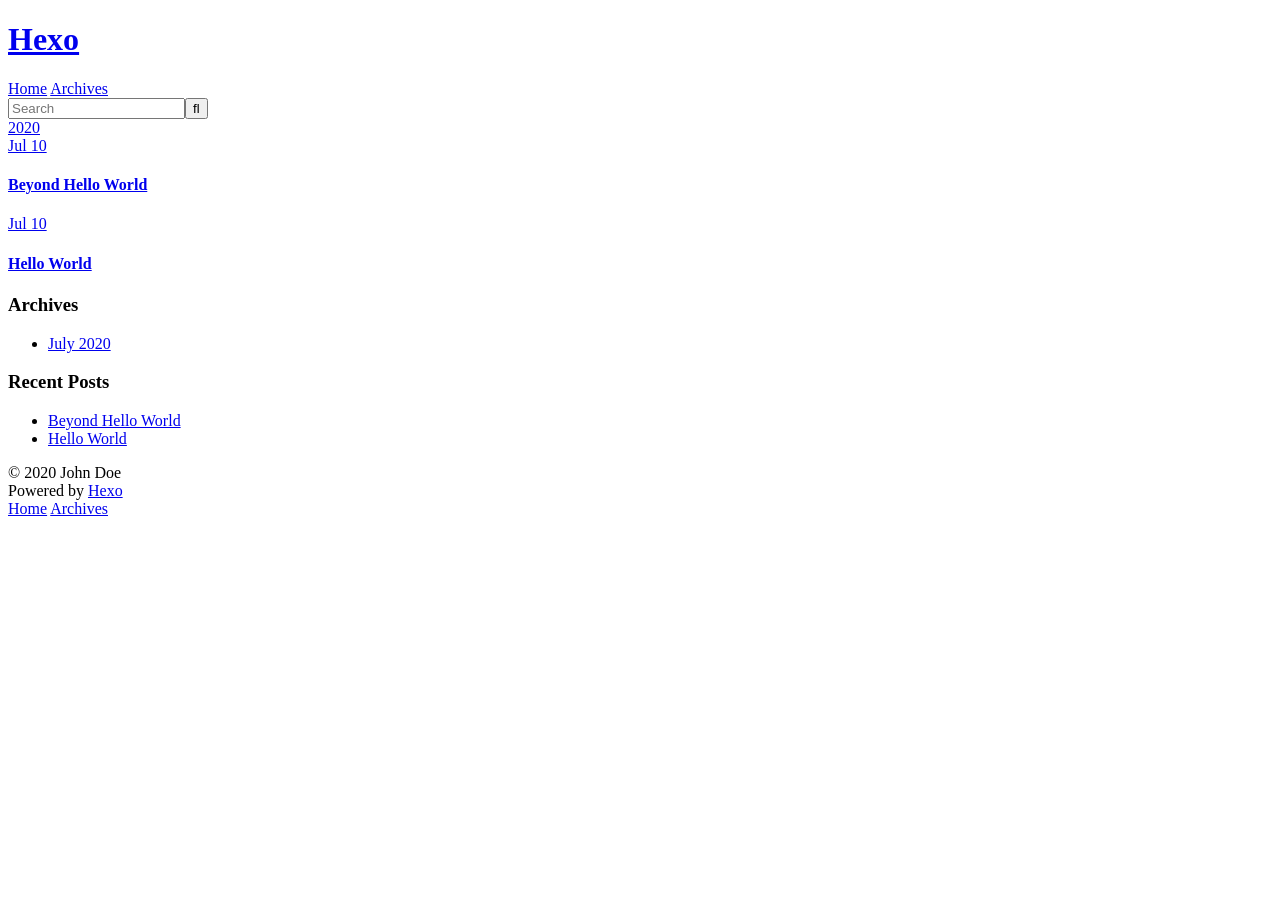
==== archives/index.html @ 9d99857c "Site updated: 2020-07-10 18:09:37" ====
<!DOCTYPE html>
<html>
<head>
  <meta charset="utf-8">
  

  
  <title>Archives | Hexo</title>
  <meta name="viewport" content="width=device-width, initial-scale=1, maximum-scale=1">
  <meta property="og:type" content="website">
<meta property="og:title" content="Hexo">
<meta property="og:url" content="http://yoursite.com/archives/index.html">
<meta property="og:site_name" content="Hexo">
<meta property="og:locale" content="en_US">
<meta property="article:author" content="John Doe">
<meta name="twitter:card" content="summary">
  
    <link rel="alternate" href="/atom.xml" title="Hexo" type="application/atom+xml">
  
  
    <link rel="icon" href="/favicon.png">
  
  
    <link href="//fonts.googleapis.com/css?family=Source+Code+Pro" rel="stylesheet" type="text/css">
  
  
<link rel="stylesheet" href="/css/style.css">

<meta name="generator" content="Hexo 4.2.1"></head>

<body>
  <div id="container">
    <div id="wrap">
      <header id="header">
  <div id="banner"></div>
  <div id="header-outer" class="outer">
    <div id="header-title" class="inner">
      <h1 id="logo-wrap">
        <a href="/" id="logo">Hexo</a>
      </h1>
      
    </div>
    <div id="header-inner" class="inner">
      <nav id="main-nav">
        <a id="main-nav-toggle" class="nav-icon"></a>
        
          <a class="main-nav-link" href="/">Home</a>
        
          <a class="main-nav-link" href="/archives">Archives</a>
        
      </nav>
      <nav id="sub-nav">
        
          <a id="nav-rss-link" class="nav-icon" href="/atom.xml" title="RSS Feed"></a>
        
        <a id="nav-search-btn" class="nav-icon" title="Search"></a>
      </nav>
      <div id="search-form-wrap">
        <form action="//google.com/search" method="get" accept-charset="UTF-8" class="search-form"><input type="search" name="q" class="search-form-input" placeholder="Search"><button type="submit" class="search-form-submit">&#xF002;</button><input type="hidden" name="sitesearch" value="http://yoursite.com"></form>
      </div>
    </div>
  </div>
</header>
      <div class="outer">
        <section id="main">
  
  
    
    
      
      
      <section class="archives-wrap">
        <div class="archive-year-wrap">
          <a href="/archives/2020" class="archive-year">2020</a>
        </div>
        <div class="archives">
    
    <article class="archive-article archive-type-post">
  <div class="archive-article-inner">
    <header class="archive-article-header">
      <a href="/2020/07/10/Beyond-Hello-World/" class="archive-article-date">
  <time datetime="2020-07-10T09:54:49.000Z" itemprop="datePublished">Jul 10</time>
</a>
      
  
    <h1 itemprop="name">
      <a class="archive-article-title" href="/2020/07/10/Beyond-Hello-World/">Beyond Hello World</a>
    </h1>
  

    </header>
  </div>
</article>
  
    
    
    <article class="archive-article archive-type-post">
  <div class="archive-article-inner">
    <header class="archive-article-header">
      <a href="/2020/07/10/hello-world/" class="archive-article-date">
  <time datetime="2020-07-10T09:48:24.168Z" itemprop="datePublished">Jul 10</time>
</a>
      
  
    <h1 itemprop="name">
      <a class="archive-article-title" href="/2020/07/10/hello-world/">Hello World</a>
    </h1>
  

    </header>
  </div>
</article>
  
  
    </div></section>
  


</section>
        
          <aside id="sidebar">
  
    

  
    

  
    
  
    
  <div class="widget-wrap">
    <h3 class="widget-title">Archives</h3>
    <div class="widget">
      <ul class="archive-list"><li class="archive-list-item"><a class="archive-list-link" href="/archives/2020/07/">July 2020</a></li></ul>
    </div>
  </div>


  
    
  <div class="widget-wrap">
    <h3 class="widget-title">Recent Posts</h3>
    <div class="widget">
      <ul>
        
          <li>
            <a href="/2020/07/10/Beyond-Hello-World/">Beyond Hello World</a>
          </li>
        
          <li>
            <a href="/2020/07/10/hello-world/">Hello World</a>
          </li>
        
      </ul>
    </div>
  </div>

  
</aside>
        
      </div>
      <footer id="footer">
  
  <div class="outer">
    <div id="footer-info" class="inner">
      &copy; 2020 John Doe<br>
      Powered by <a href="http://hexo.io/" target="_blank">Hexo</a>
    </div>
  </div>
</footer>
    </div>
    <nav id="mobile-nav">
  
    <a href="/" class="mobile-nav-link">Home</a>
  
    <a href="/archives" class="mobile-nav-link">Archives</a>
  
</nav>
    

<script src="//ajax.googleapis.com/ajax/libs/jquery/2.0.3/jquery.min.js"></script>


  
<link rel="stylesheet" href="/fancybox/jquery.fancybox.css">

  
<script src="/fancybox/jquery.fancybox.pack.js"></script>




<script src="/js/script.js"></script>




  </div>
</body>
</html>
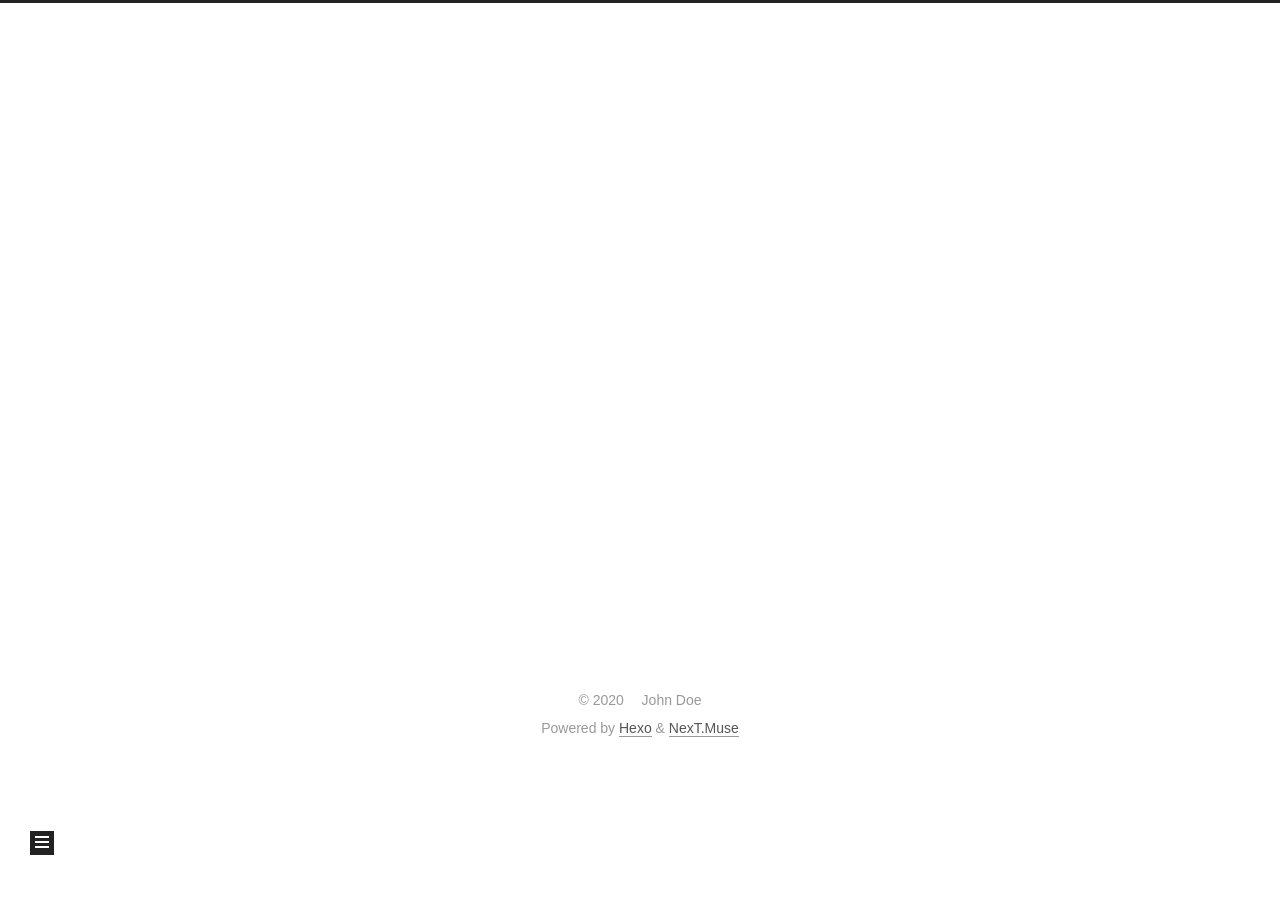
==== commit 96d94237: "Site updated: 2020-07-10 18:27:49" ====
--- a/archives/index.html
+++ b/archives/index.html
@@ -1,12 +1,25 @@
 <!DOCTYPE html>
-<html>
+<html lang="en">
 <head>
-  <meta charset="utf-8">
-  
-
-  
-  <title>Archives | Hexo</title>
-  <meta name="viewport" content="width=device-width, initial-scale=1, maximum-scale=1">
+  <meta charset="UTF-8">
+<meta name="viewport" content="width=device-width, initial-scale=1, maximum-scale=2">
+<meta name="theme-color" content="#222">
+<meta name="generator" content="Hexo 4.2.1">
+  <link rel="apple-touch-icon" sizes="180x180" href="/images/apple-touch-icon-next.png">
+  <link rel="icon" type="image/png" sizes="32x32" href="/images/favicon-32x32-next.png">
+  <link rel="icon" type="image/png" sizes="16x16" href="/images/favicon-16x16-next.png">
+  <link rel="mask-icon" href="/images/logo.svg" color="#222">
+
+<link rel="stylesheet" href="/css/main.css">
+
+
+<link rel="stylesheet" href="/lib/font-awesome/css/all.min.css">
+
+<script id="hexo-configurations">
+    var NexT = window.NexT || {};
+    var CONFIG = {"hostname":"yoursite.com","root":"/","scheme":"Muse","version":"7.8.0","exturl":false,"sidebar":{"position":"left","display":"post","padding":18,"offset":12,"onmobile":false},"copycode":{"enable":false,"show_result":false,"style":null},"back2top":{"enable":true,"sidebar":false,"scrollpercent":false},"bookmark":{"enable":false,"color":"#222","save":"auto"},"fancybox":false,"mediumzoom":false,"lazyload":false,"pangu":false,"comments":{"style":"tabs","active":null,"storage":true,"lazyload":false,"nav":null},"algolia":{"hits":{"per_page":10},"labels":{"input_placeholder":"Search for Posts","hits_empty":"We didn't find any results for the search: ${query}","hits_stats":"${hits} results found in ${time} ms"}},"localsearch":{"enable":false,"trigger":"auto","top_n_per_article":1,"unescape":false,"preload":false},"motion":{"enable":true,"async":false,"transition":{"post_block":"fadeIn","post_header":"slideDownIn","post_body":"slideDownIn","coll_header":"slideLeftIn","sidebar":"slideUpIn"}}};
+  </script>
+
   <meta property="og:type" content="website">
 <meta property="og:title" content="Hexo">
 <meta property="og:url" content="http://yoursite.com/archives/index.html">
@@ -14,188 +27,334 @@
 <meta property="og:locale" content="en_US">
 <meta property="article:author" content="John Doe">
 <meta name="twitter:card" content="summary">
-  
-    <link rel="alternate" href="/atom.xml" title="Hexo" type="application/atom+xml">
-  
-  
-    <link rel="icon" href="/favicon.png">
-  
-  
-    <link href="//fonts.googleapis.com/css?family=Source+Code+Pro" rel="stylesheet" type="text/css">
-  
-  
-<link rel="stylesheet" href="/css/style.css">
-
-<meta name="generator" content="Hexo 4.2.1"></head>
-
-<body>
-  <div id="container">
-    <div id="wrap">
-      <header id="header">
-  <div id="banner"></div>
-  <div id="header-outer" class="outer">
-    <div id="header-title" class="inner">
-      <h1 id="logo-wrap">
-        <a href="/" id="logo">Hexo</a>
-      </h1>
+
+<link rel="canonical" href="http://yoursite.com/archives/">
+
+
+<script id="page-configurations">
+  // https://hexo.io/docs/variables.html
+  CONFIG.page = {
+    sidebar: "",
+    isHome : false,
+    isPost : false,
+    lang   : 'en'
+  };
+</script>
+
+  <title>Archive | Hexo</title>
+  
+
+
+
+
+
+
+  <noscript>
+  <style>
+  .use-motion .brand,
+  .use-motion .menu-item,
+  .sidebar-inner,
+  .use-motion .post-block,
+  .use-motion .pagination,
+  .use-motion .comments,
+  .use-motion .post-header,
+  .use-motion .post-body,
+  .use-motion .collection-header { opacity: initial; }
+
+  .use-motion .site-title,
+  .use-motion .site-subtitle {
+    opacity: initial;
+    top: initial;
+  }
+
+  .use-motion .logo-line-before i { left: initial; }
+  .use-motion .logo-line-after i { right: initial; }
+  </style>
+</noscript>
+
+</head>
+
+<body itemscope itemtype="http://schema.org/WebPage">
+  <div class="container use-motion">
+    <div class="headband"></div>
+
+    <header class="header" itemscope itemtype="http://schema.org/WPHeader">
+      <div class="header-inner"><div class="site-brand-container">
+  <div class="site-nav-toggle">
+    <div class="toggle" aria-label="Toggle navigation bar">
+      <span class="toggle-line toggle-line-first"></span>
+      <span class="toggle-line toggle-line-middle"></span>
+      <span class="toggle-line toggle-line-last"></span>
+    </div>
+  </div>
+
+  <div class="site-meta">
+
+    <a href="/" class="brand" rel="start">
+      <span class="logo-line-before"><i></i></span>
+      <h1 class="site-title">Hexo</h1>
+      <span class="logo-line-after"><i></i></span>
+    </a>
+  </div>
+
+  <div class="site-nav-right">
+    <div class="toggle popup-trigger">
+    </div>
+  </div>
+</div>
+
+
+
+
+<nav class="site-nav">
+  <ul id="menu" class="main-menu menu">
+        <li class="menu-item menu-item-home">
+
+    <a href="/" rel="section"><i class="fa fa-home fa-fw"></i>Home</a>
+
+  </li>
+        <li class="menu-item menu-item-archives">
+
+    <a href="/archives/" rel="section"><i class="fa fa-archive fa-fw"></i>Archives</a>
+
+  </li>
+  </ul>
+</nav>
+
+
+
+
+</div>
+    </header>
+
+    
+  <div class="back-to-top">
+    <i class="fa fa-arrow-up"></i>
+    <span>0%</span>
+  </div>
+
+
+    <main class="main">
+      <div class="main-inner">
+        <div class="content-wrap">
+          
+
+          <div class="content archive">
+            
+
+  
+  
+  
+  <div class="post-block">
+    <div class="posts-collapse">
+      <div class="collection-title">
+        <span class="collection-header">Um..! 2 posts in total. Keep on posting.</span>
+      </div>
+
       
-    </div>
-    <div id="header-inner" class="inner">
-      <nav id="main-nav">
-        <a id="main-nav-toggle" class="nav-icon"></a>
+    <div class="collection-year">
+      <span class="collection-header">2020</span>
+    </div>
+
+  <article itemscope itemtype="http://schema.org/Article">
+    <header class="post-header">
+
+      <div class="post-meta">
+        <time itemprop="dateCreated"
+              datetime="2020-07-10T17:54:49+08:00"
+              content="2020-07-10">
+          07-10
+        </time>
+      </div>
+
+      <div class="post-title">
+          <a class="post-title-link" href="/2020/07/10/Beyond-Hello-World/" itemprop="url">
+            <span itemprop="name">Beyond Hello World</span>
+          </a>
+      </div>
+
+    </header>
+  </article>
+
+  <article itemscope itemtype="http://schema.org/Article">
+    <header class="post-header">
+
+      <div class="post-meta">
+        <time itemprop="dateCreated"
+              datetime="2020-07-10T17:48:24+08:00"
+              content="2020-07-10">
+          07-10
+        </time>
+      </div>
+
+      <div class="post-title">
+          <a class="post-title-link" href="/2020/07/10/hello-world/" itemprop="url">
+            <span itemprop="name">Hello World</span>
+          </a>
+      </div>
+
+    </header>
+  </article>
+
+
+    </div>
+  </div>
+  
+  
+  
+
+  
+
+
+
+          </div>
+          
+
+<script>
+  window.addEventListener('tabs:register', () => {
+    let { activeClass } = CONFIG.comments;
+    if (CONFIG.comments.storage) {
+      activeClass = localStorage.getItem('comments_active') || activeClass;
+    }
+    if (activeClass) {
+      let activeTab = document.querySelector(`a[href="#comment-${activeClass}"]`);
+      if (activeTab) {
+        activeTab.click();
+      }
+    }
+  });
+  if (CONFIG.comments.storage) {
+    window.addEventListener('tabs:click', event => {
+      if (!event.target.matches('.tabs-comment .tab-content .tab-pane')) return;
+      let commentClass = event.target.classList[1];
+      localStorage.setItem('comments_active', commentClass);
+    });
+  }
+</script>
+
+        </div>
+          
+  
+  <div class="toggle sidebar-toggle">
+    <span class="toggle-line toggle-line-first"></span>
+    <span class="toggle-line toggle-line-middle"></span>
+    <span class="toggle-line toggle-line-last"></span>
+  </div>
+
+  <aside class="sidebar">
+    <div class="sidebar-inner">
+
+      <ul class="sidebar-nav motion-element">
+        <li class="sidebar-nav-toc">
+          Table of Contents
+        </li>
+        <li class="sidebar-nav-overview">
+          Overview
+        </li>
+      </ul>
+
+      <!--noindex-->
+      <div class="post-toc-wrap sidebar-panel">
+      </div>
+      <!--/noindex-->
+
+      <div class="site-overview-wrap sidebar-panel">
+        <div class="site-author motion-element" itemprop="author" itemscope itemtype="http://schema.org/Person">
+  <p class="site-author-name" itemprop="name">John Doe</p>
+  <div class="site-description" itemprop="description"></div>
+</div>
+<div class="site-state-wrap motion-element">
+  <nav class="site-state">
+      <div class="site-state-item site-state-posts">
+          <a href="/archives/">
         
-          <a class="main-nav-link" href="/">Home</a>
+          <span class="site-state-item-count">2</span>
+          <span class="site-state-item-name">posts</span>
+        </a>
+      </div>
+  </nav>
+</div>
+
+
+
+      </div>
+
+    </div>
+  </aside>
+  <div id="sidebar-dimmer"></div>
+
+
+      </div>
+    </main>
+
+    <footer class="footer">
+      <div class="footer-inner">
         
-          <a class="main-nav-link" href="/archives">Archives</a>
+
         
-      </nav>
-      <nav id="sub-nav">
+
+<div class="copyright">
+  
+  &copy; 
+  <span itemprop="copyrightYear">2020</span>
+  <span class="with-love">
+    <i class="fa fa-heart"></i>
+  </span>
+  <span class="author" itemprop="copyrightHolder">John Doe</span>
+</div>
+  <div class="powered-by">Powered by <a href="https://hexo.io/" class="theme-link" rel="noopener" target="_blank">Hexo</a> & <a href="https://muse.theme-next.org/" class="theme-link" rel="noopener" target="_blank">NexT.Muse</a>
+  </div>
+
         
-          <a id="nav-rss-link" class="nav-icon" href="/atom.xml" title="RSS Feed"></a>
-        
-        <a id="nav-search-btn" class="nav-icon" title="Search"></a>
-      </nav>
-      <div id="search-form-wrap">
-        <form action="//google.com/search" method="get" accept-charset="UTF-8" class="search-form"><input type="search" name="q" class="search-form-input" placeholder="Search"><button type="submit" class="search-form-submit">&#xF002;</button><input type="hidden" name="sitesearch" value="http://yoursite.com"></form>
-      </div>
-    </div>
-  </div>
-</header>
-      <div class="outer">
-        <section id="main">
-  
-  
-    
-    
-      
-      
-      <section class="archives-wrap">
-        <div class="archive-year-wrap">
-          <a href="/archives/2020" class="archive-year">2020</a>
-        </div>
-        <div class="archives">
-    
-    <article class="archive-article archive-type-post">
-  <div class="archive-article-inner">
-    <header class="archive-article-header">
-      <a href="/2020/07/10/Beyond-Hello-World/" class="archive-article-date">
-  <time datetime="2020-07-10T09:54:49.000Z" itemprop="datePublished">Jul 10</time>
-</a>
-      
-  
-    <h1 itemprop="name">
-      <a class="archive-article-title" href="/2020/07/10/Beyond-Hello-World/">Beyond Hello World</a>
-    </h1>
-  
-
-    </header>
-  </div>
-</article>
-  
-    
-    
-    <article class="archive-article archive-type-post">
-  <div class="archive-article-inner">
-    <header class="archive-article-header">
-      <a href="/2020/07/10/hello-world/" class="archive-article-date">
-  <time datetime="2020-07-10T09:48:24.168Z" itemprop="datePublished">Jul 10</time>
-</a>
-      
-  
-    <h1 itemprop="name">
-      <a class="archive-article-title" href="/2020/07/10/hello-world/">Hello World</a>
-    </h1>
-  
-
-    </header>
-  </div>
-</article>
-  
-  
-    </div></section>
-  
-
-
-</section>
-        
-          <aside id="sidebar">
-  
-    
-
-  
-    
-
-  
-    
-  
-    
-  <div class="widget-wrap">
-    <h3 class="widget-title">Archives</h3>
-    <div class="widget">
-      <ul class="archive-list"><li class="archive-list-item"><a class="archive-list-link" href="/archives/2020/07/">July 2020</a></li></ul>
-    </div>
-  </div>
-
-
-  
-    
-  <div class="widget-wrap">
-    <h3 class="widget-title">Recent Posts</h3>
-    <div class="widget">
-      <ul>
-        
-          <li>
-            <a href="/2020/07/10/Beyond-Hello-World/">Beyond Hello World</a>
-          </li>
-        
-          <li>
-            <a href="/2020/07/10/hello-world/">Hello World</a>
-          </li>
-        
-      </ul>
-    </div>
-  </div>
-
-  
-</aside>
-        
-      </div>
-      <footer id="footer">
-  
-  <div class="outer">
-    <div id="footer-info" class="inner">
-      &copy; 2020 John Doe<br>
-      Powered by <a href="http://hexo.io/" target="_blank">Hexo</a>
-    </div>
-  </div>
-</footer>
-    </div>
-    <nav id="mobile-nav">
-  
-    <a href="/" class="mobile-nav-link">Home</a>
-  
-    <a href="/archives" class="mobile-nav-link">Archives</a>
-  
-</nav>
-    
-
-<script src="//ajax.googleapis.com/ajax/libs/jquery/2.0.3/jquery.min.js"></script>
-
-
-  
-<link rel="stylesheet" href="/fancybox/jquery.fancybox.css">
-
-  
-<script src="/fancybox/jquery.fancybox.pack.js"></script>
-
-
-
-
-<script src="/js/script.js"></script>
-
-
-
-
-  </div>
+
+
+
+
+
+
+
+
+      </div>
+    </footer>
+  </div>
+
+  
+  <script src="/lib/anime.min.js"></script>
+  <script src="/lib/velocity/velocity.min.js"></script>
+  <script src="/lib/velocity/velocity.ui.min.js"></script>
+
+<script src="/js/utils.js"></script>
+
+<script src="/js/motion.js"></script>
+
+
+<script src="/js/schemes/muse.js"></script>
+
+
+<script src="/js/next-boot.js"></script>
+
+
+
+
+  
+
+
+
+
+
+
+
+
+
+
+
+
+
+
+
+  
+
+  
+
 </body>
-</html>+</html>
--- a/css/main.css
+++ b/css/main.css
@@ -0,0 +1,2291 @@
+:root {
+  --body-bg-color: #fff;
+  --content-bg-color: #fff;
+  --card-bg-color: #f5f5f5;
+  --text-color: #555;
+  --blockquote-color: #666;
+  --link-color: #555;
+  --link-hover-color: #222;
+  --brand-color: #fff;
+  --brand-hover-color: #fff;
+  --table-row-odd-bg-color: #f9f9f9;
+  --table-row-hover-bg-color: #f5f5f5;
+  --menu-item-bg-color: #f5f5f5;
+  --btn-default-bg: #222;
+  --btn-default-color: #fff;
+  --btn-default-border-color: #222;
+  --btn-default-hover-bg: #fff;
+  --btn-default-hover-color: #222;
+  --btn-default-hover-border-color: #222;
+}
+html {
+  line-height: 1.15; /* 1 */
+  -webkit-text-size-adjust: 100%; /* 2 */
+}
+body {
+  margin: 0;
+}
+main {
+  display: block;
+}
+h1 {
+  font-size: 2em;
+  margin: 0.67em 0;
+}
+hr {
+  box-sizing: content-box; /* 1 */
+  height: 0; /* 1 */
+  overflow: visible; /* 2 */
+}
+pre {
+  font-family: monospace, monospace; /* 1 */
+  font-size: 1em; /* 2 */
+}
+a {
+  background: transparent;
+}
+abbr[title] {
+  border-bottom: none; /* 1 */
+  text-decoration: underline; /* 2 */
+  text-decoration: underline dotted; /* 2 */
+}
+b,
+strong {
+  font-weight: bolder;
+}
+code,
+kbd,
+samp {
+  font-family: monospace, monospace; /* 1 */
+  font-size: 1em; /* 2 */
+}
+small {
+  font-size: 80%;
+}
+sub,
+sup {
+  font-size: 75%;
+  line-height: 0;
+  position: relative;
+  vertical-align: baseline;
+}
+sub {
+  bottom: -0.25em;
+}
+sup {
+  top: -0.5em;
+}
+img {
+  border-style: none;
+}
+button,
+input,
+optgroup,
+select,
+textarea {
+  font-family: inherit; /* 1 */
+  font-size: 100%; /* 1 */
+  line-height: 1.15; /* 1 */
+  margin: 0; /* 2 */
+}
+button,
+input {
+/* 1 */
+  overflow: visible;
+}
+button,
+select {
+/* 1 */
+  text-transform: none;
+}
+button,
+[type='button'],
+[type='reset'],
+[type='submit'] {
+  -webkit-appearance: button;
+}
+button::-moz-focus-inner,
+[type='button']::-moz-focus-inner,
+[type='reset']::-moz-focus-inner,
+[type='submit']::-moz-focus-inner {
+  border-style: none;
+  padding: 0;
+}
+button:-moz-focusring,
+[type='button']:-moz-focusring,
+[type='reset']:-moz-focusring,
+[type='submit']:-moz-focusring {
+  outline: 1px dotted ButtonText;
+}
+fieldset {
+  padding: 0.35em 0.75em 0.625em;
+}
+legend {
+  box-sizing: border-box; /* 1 */
+  color: inherit; /* 2 */
+  display: table; /* 1 */
+  max-width: 100%; /* 1 */
+  padding: 0; /* 3 */
+  white-space: normal; /* 1 */
+}
+progress {
+  vertical-align: baseline;
+}
+textarea {
+  overflow: auto;
+}
+[type='checkbox'],
+[type='radio'] {
+  box-sizing: border-box; /* 1 */
+  padding: 0; /* 2 */
+}
+[type='number']::-webkit-inner-spin-button,
+[type='number']::-webkit-outer-spin-button {
+  height: auto;
+}
+[type='search'] {
+  outline-offset: -2px; /* 2 */
+  -webkit-appearance: textfield; /* 1 */
+}
+[type='search']::-webkit-search-decoration {
+  -webkit-appearance: none;
+}
+::-webkit-file-upload-button {
+  font: inherit; /* 2 */
+  -webkit-appearance: button; /* 1 */
+}
+details {
+  display: block;
+}
+summary {
+  display: list-item;
+}
+template {
+  display: none;
+}
+[hidden] {
+  display: none;
+}
+::selection {
+  background: #262a30;
+  color: #eee;
+}
+html,
+body {
+  height: 100%;
+}
+body {
+  background: var(--body-bg-color);
+  color: var(--text-color);
+  font-family: 'Lato', "PingFang SC", "Microsoft YaHei", sans-serif;
+  font-size: 1em;
+  line-height: 2;
+}
+@media (max-width: 991px) {
+  body {
+    padding-left: 0 !important;
+    padding-right: 0 !important;
+  }
+}
+h1,
+h2,
+h3,
+h4,
+h5,
+h6 {
+  font-family: 'Lato', "PingFang SC", "Microsoft YaHei", sans-serif;
+  font-weight: bold;
+  line-height: 1.5;
+  margin: 20px 0 15px;
+}
+h1 {
+  font-size: 1.5em;
+}
+h2 {
+  font-size: 1.375em;
+}
+h3 {
+  font-size: 1.25em;
+}
+h4 {
+  font-size: 1.125em;
+}
+h5 {
+  font-size: 1em;
+}
+h6 {
+  font-size: 0.875em;
+}
+p {
+  margin: 0 0 20px 0;
+}
+a,
+span.exturl {
+  border-bottom: 1px solid #999;
+  color: var(--link-color);
+  outline: 0;
+  text-decoration: none;
+  overflow-wrap: break-word;
+  word-wrap: break-word;
+  cursor: pointer;
+}
+a:hover,
+span.exturl:hover {
+  border-bottom-color: var(--link-hover-color);
+  color: var(--link-hover-color);
+}
+iframe,
+img,
+video {
+  display: block;
+  margin-left: auto;
+  margin-right: auto;
+  max-width: 100%;
+}
+hr {
+  background-image: repeating-linear-gradient(-45deg, #ddd, #ddd 4px, transparent 4px, transparent 8px);
+  border: 0;
+  height: 3px;
+  margin: 40px 0;
+}
+blockquote {
+  border-left: 4px solid #ddd;
+  color: var(--blockquote-color);
+  margin: 0;
+  padding: 0 15px;
+}
+blockquote cite::before {
+  content: '-';
+  padding: 0 5px;
+}
+dt {
+  font-weight: bold;
+}
+dd {
+  margin: 0;
+  padding: 0;
+}
+kbd {
+  background-color: #f5f5f5;
+  background-image: linear-gradient(#eee, #fff, #eee);
+  border: 1px solid #ccc;
+  border-radius: 0.2em;
+  box-shadow: 0.1em 0.1em 0.2em rgba(0,0,0,0.1);
+  color: #555;
+  font-family: inherit;
+  padding: 0.1em 0.3em;
+  white-space: nowrap;
+}
+.table-container {
+  overflow: auto;
+}
+table {
+  border-collapse: collapse;
+  border-spacing: 0;
+  font-size: 0.875em;
+  margin: 0 0 20px 0;
+  width: 100%;
+}
+tbody tr:nth-of-type(odd) {
+  background: var(--table-row-odd-bg-color);
+}
+tbody tr:hover {
+  background: var(--table-row-hover-bg-color);
+}
+caption,
+th,
+td {
+  font-weight: normal;
+  padding: 8px;
+  vertical-align: middle;
+}
+th,
+td {
+  border: 1px solid #ddd;
+  border-bottom: 3px solid #ddd;
+}
+th {
+  font-weight: 700;
+  padding-bottom: 10px;
+}
+td {
+  border-bottom-width: 1px;
+}
+.btn {
+  background: var(--btn-default-bg);
+  border: 2px solid var(--btn-default-border-color);
+  border-radius: 0;
+  color: var(--btn-default-color);
+  display: inline-block;
+  font-size: 0.875em;
+  line-height: 2;
+  padding: 0 20px;
+  text-decoration: none;
+  transition-property: background-color;
+  transition-delay: 0s;
+  transition-duration: 0.2s;
+  transition-timing-function: ease-in-out;
+}
+.btn:hover {
+  background: var(--btn-default-hover-bg);
+  border-color: var(--btn-default-hover-border-color);
+  color: var(--btn-default-hover-color);
+}
+.btn + .btn {
+  margin: 0 0 8px 8px;
+}
+.btn .fa-fw {
+  text-align: left;
+  width: 1.285714285714286em;
+}
+.toggle {
+  line-height: 0;
+}
+.toggle .toggle-line {
+  background: #fff;
+  display: inline-block;
+  height: 2px;
+  left: 0;
+  position: relative;
+  top: 0;
+  transition: all 0.4s;
+  vertical-align: top;
+  width: 100%;
+}
+.toggle .toggle-line:not(:first-child) {
+  margin-top: 3px;
+}
+.toggle.toggle-arrow .toggle-line-first {
+  left: 50%;
+  top: 2px;
+  transform: rotate(45deg);
+  width: 50%;
+}
+.toggle.toggle-arrow .toggle-line-middle {
+  left: 2px;
+  width: 90%;
+}
+.toggle.toggle-arrow .toggle-line-last {
+  left: 50%;
+  top: -2px;
+  transform: rotate(-45deg);
+  width: 50%;
+}
+.toggle.toggle-close .toggle-line-first {
+  transform: rotate(-45deg);
+  top: 5px;
+}
+.toggle.toggle-close .toggle-line-middle {
+  opacity: 0;
+}
+.toggle.toggle-close .toggle-line-last {
+  transform: rotate(45deg);
+  top: -5px;
+}
+.highlight,
+pre {
+  background: #f7f7f7;
+  color: #4d4d4c;
+  line-height: 1.6;
+  margin: 0 auto 20px;
+}
+pre,
+code {
+  font-family: consolas, Menlo, monospace, "PingFang SC", "Microsoft YaHei";
+}
+code {
+  background: #eee;
+  border-radius: 3px;
+  color: #555;
+  padding: 2px 4px;
+  overflow-wrap: break-word;
+  word-wrap: break-word;
+}
+.highlight *::selection {
+  background: #d6d6d6;
+}
+.highlight pre {
+  border: 0;
+  margin: 0;
+  padding: 10px 0;
+}
+.highlight table {
+  border: 0;
+  margin: 0;
+  width: auto;
+}
+.highlight td {
+  border: 0;
+  padding: 0;
+}
+.highlight figcaption {
+  background: #eff2f3;
+  color: #4d4d4c;
+  display: flex;
+  font-size: 0.875em;
+  justify-content: space-between;
+  line-height: 1.2;
+  padding: 0.5em;
+}
+.highlight figcaption a {
+  color: #4d4d4c;
+}
+.highlight figcaption a:hover {
+  border-bottom-color: #4d4d4c;
+}
+.highlight .gutter {
+  -moz-user-select: none;
+  -ms-user-select: none;
+  -webkit-user-select: none;
+  user-select: none;
+}
+.highlight .gutter pre {
+  background: #eff2f3;
+  color: #869194;
+  padding-left: 10px;
+  padding-right: 10px;
+  text-align: right;
+}
+.highlight .code pre {
+  background: #f7f7f7;
+  padding-left: 10px;
+  width: 100%;
+}
+.gist table {
+  width: auto;
+}
+.gist table td {
+  border: 0;
+}
+pre {
+  overflow: auto;
+  padding: 10px;
+}
+pre code {
+  background: none;
+  color: #4d4d4c;
+  font-size: 0.875em;
+  padding: 0;
+  text-shadow: none;
+}
+pre .deletion {
+  background: #fdd;
+}
+pre .addition {
+  background: #dfd;
+}
+pre .meta {
+  color: #eab700;
+  -moz-user-select: none;
+  -ms-user-select: none;
+  -webkit-user-select: none;
+  user-select: none;
+}
+pre .comment {
+  color: #8e908c;
+}
+pre .variable,
+pre .attribute,
+pre .tag,
+pre .name,
+pre .regexp,
+pre .ruby .constant,
+pre .xml .tag .title,
+pre .xml .pi,
+pre .xml .doctype,
+pre .html .doctype,
+pre .css .id,
+pre .css .class,
+pre .css .pseudo {
+  color: #c82829;
+}
+pre .number,
+pre .preprocessor,
+pre .built_in,
+pre .builtin-name,
+pre .literal,
+pre .params,
+pre .constant,
+pre .command {
+  color: #f5871f;
+}
+pre .ruby .class .title,
+pre .css .rules .attribute,
+pre .string,
+pre .symbol,
+pre .value,
+pre .inheritance,
+pre .header,
+pre .ruby .symbol,
+pre .xml .cdata,
+pre .special,
+pre .formula {
+  color: #718c00;
+}
+pre .title,
+pre .css .hexcolor {
+  color: #3e999f;
+}
+pre .function,
+pre .python .decorator,
+pre .python .title,
+pre .ruby .function .title,
+pre .ruby .title .keyword,
+pre .perl .sub,
+pre .javascript .title,
+pre .coffeescript .title {
+  color: #4271ae;
+}
+pre .keyword,
+pre .javascript .function {
+  color: #8959a8;
+}
+.blockquote-center {
+  border-left: none;
+  margin: 40px 0;
+  padding: 0;
+  position: relative;
+  text-align: center;
+}
+.blockquote-center .fa {
+  display: block;
+  opacity: 0.6;
+  position: absolute;
+  width: 100%;
+}
+.blockquote-center .fa-quote-left {
+  border-top: 1px solid #ccc;
+  text-align: left;
+  top: -20px;
+}
+.blockquote-center .fa-quote-right {
+  border-bottom: 1px solid #ccc;
+  text-align: right;
+  bottom: -20px;
+}
+.blockquote-center p,
+.blockquote-center div {
+  text-align: center;
+}
+.post-body .group-picture img {
+  margin: 0 auto;
+  padding: 0 3px;
+}
+.group-picture-row {
+  margin-bottom: 6px;
+  overflow: hidden;
+}
+.group-picture-column {
+  float: left;
+  margin-bottom: 10px;
+}
+.post-body .label {
+  color: #555;
+  display: inline;
+  padding: 0 2px;
+}
+.post-body .label.default {
+  background: #f0f0f0;
+}
+.post-body .label.primary {
+  background: #efe6f7;
+}
+.post-body .label.info {
+  background: #e5f2f8;
+}
+.post-body .label.success {
+  background: #e7f4e9;
+}
+.post-body .label.warning {
+  background: #fcf6e1;
+}
+.post-body .label.danger {
+  background: #fae8eb;
+}
+.post-body .tabs {
+  margin-bottom: 20px;
+}
+.post-body .tabs,
+.tabs-comment {
+  display: block;
+  padding-top: 10px;
+  position: relative;
+}
+.post-body .tabs ul.nav-tabs,
+.tabs-comment ul.nav-tabs {
+  display: flex;
+  flex-wrap: wrap;
+  margin: 0;
+  margin-bottom: -1px;
+  padding: 0;
+}
+@media (max-width: 413px) {
+  .post-body .tabs ul.nav-tabs,
+  .tabs-comment ul.nav-tabs {
+    display: block;
+    margin-bottom: 5px;
+  }
+}
+.post-body .tabs ul.nav-tabs li.tab,
+.tabs-comment ul.nav-tabs li.tab {
+  border-bottom: 1px solid #ddd;
+  border-left: 1px solid transparent;
+  border-right: 1px solid transparent;
+  border-top: 3px solid transparent;
+  flex-grow: 1;
+  list-style-type: none;
+  border-radius: 0 0 0 0;
+}
+@media (max-width: 413px) {
+  .post-body .tabs ul.nav-tabs li.tab,
+  .tabs-comment ul.nav-tabs li.tab {
+    border-bottom: 1px solid transparent;
+    border-left: 3px solid transparent;
+    border-right: 1px solid transparent;
+    border-top: 1px solid transparent;
+  }
+}
+@media (max-width: 413px) {
+  .post-body .tabs ul.nav-tabs li.tab,
+  .tabs-comment ul.nav-tabs li.tab {
+    border-radius: 0;
+  }
+}
+.post-body .tabs ul.nav-tabs li.tab a,
+.tabs-comment ul.nav-tabs li.tab a {
+  border-bottom: initial;
+  display: block;
+  line-height: 1.8;
+  outline: 0;
+  padding: 0.25em 0.75em;
+  text-align: center;
+  transition-delay: 0s;
+  transition-duration: 0.2s;
+  transition-timing-function: ease-out;
+}
+.post-body .tabs ul.nav-tabs li.tab a i,
+.tabs-comment ul.nav-tabs li.tab a i {
+  width: 1.285714285714286em;
+}
+.post-body .tabs ul.nav-tabs li.tab.active,
+.tabs-comment ul.nav-tabs li.tab.active {
+  border-bottom: 1px solid transparent;
+  border-left: 1px solid #ddd;
+  border-right: 1px solid #ddd;
+  border-top: 3px solid #fc6423;
+}
+@media (max-width: 413px) {
+  .post-body .tabs ul.nav-tabs li.tab.active,
+  .tabs-comment ul.nav-tabs li.tab.active {
+    border-bottom: 1px solid #ddd;
+    border-left: 3px solid #fc6423;
+    border-right: 1px solid #ddd;
+    border-top: 1px solid #ddd;
+  }
+}
+.post-body .tabs ul.nav-tabs li.tab.active a,
+.tabs-comment ul.nav-tabs li.tab.active a {
+  color: var(--link-color);
+  cursor: default;
+}
+.post-body .tabs .tab-content .tab-pane,
+.tabs-comment .tab-content .tab-pane {
+  border: 1px solid #ddd;
+  border-top: 0;
+  padding: 20px 20px 0 20px;
+  border-radius: 0;
+}
+.post-body .tabs .tab-content .tab-pane:not(.active),
+.tabs-comment .tab-content .tab-pane:not(.active) {
+  display: none;
+}
+.post-body .tabs .tab-content .tab-pane.active,
+.tabs-comment .tab-content .tab-pane.active {
+  display: block;
+}
+.post-body .tabs .tab-content .tab-pane.active:nth-of-type(1),
+.tabs-comment .tab-content .tab-pane.active:nth-of-type(1) {
+  border-radius: 0 0 0 0;
+}
+@media (max-width: 413px) {
+  .post-body .tabs .tab-content .tab-pane.active:nth-of-type(1),
+  .tabs-comment .tab-content .tab-pane.active:nth-of-type(1) {
+    border-radius: 0;
+  }
+}
+.post-body .note {
+  border-radius: 3px;
+  margin-bottom: 20px;
+  padding: 1em;
+  position: relative;
+  border: 1px solid #eee;
+  border-left-width: 5px;
+}
+.post-body .note h2,
+.post-body .note h3,
+.post-body .note h4,
+.post-body .note h5,
+.post-body .note h6 {
+  margin-top: 0;
+  border-bottom: initial;
+  margin-bottom: 0;
+  padding-top: 0;
+}
+.post-body .note p:first-child,
+.post-body .note ul:first-child,
+.post-body .note ol:first-child,
+.post-body .note table:first-child,
+.post-body .note pre:first-child,
+.post-body .note blockquote:first-child,
+.post-body .note img:first-child {
+  margin-top: 0;
+}
+.post-body .note p:last-child,
+.post-body .note ul:last-child,
+.post-body .note ol:last-child,
+.post-body .note table:last-child,
+.post-body .note pre:last-child,
+.post-body .note blockquote:last-child,
+.post-body .note img:last-child {
+  margin-bottom: 0;
+}
+.post-body .note.default {
+  border-left-color: #777;
+}
+.post-body .note.default h2,
+.post-body .note.default h3,
+.post-body .note.default h4,
+.post-body .note.default h5,
+.post-body .note.default h6 {
+  color: #777;
+}
+.post-body .note.primary {
+  border-left-color: #6f42c1;
+}
+.post-body .note.primary h2,
+.post-body .note.primary h3,
+.post-body .note.primary h4,
+.post-body .note.primary h5,
+.post-body .note.primary h6 {
+  color: #6f42c1;
+}
+.post-body .note.info {
+  border-left-color: #428bca;
+}
+.post-body .note.info h2,
+.post-body .note.info h3,
+.post-body .note.info h4,
+.post-body .note.info h5,
+.post-body .note.info h6 {
+  color: #428bca;
+}
+.post-body .note.success {
+  border-left-color: #5cb85c;
+}
+.post-body .note.success h2,
+.post-body .note.success h3,
+.post-body .note.success h4,
+.post-body .note.success h5,
+.post-body .note.success h6 {
+  color: #5cb85c;
+}
+.post-body .note.warning {
+  border-left-color: #f0ad4e;
+}
+.post-body .note.warning h2,
+.post-body .note.warning h3,
+.post-body .note.warning h4,
+.post-body .note.warning h5,
+.post-body .note.warning h6 {
+  color: #f0ad4e;
+}
+.post-body .note.danger {
+  border-left-color: #d9534f;
+}
+.post-body .note.danger h2,
+.post-body .note.danger h3,
+.post-body .note.danger h4,
+.post-body .note.danger h5,
+.post-body .note.danger h6 {
+  color: #d9534f;
+}
+.pagination .prev,
+.pagination .next,
+.pagination .page-number,
+.pagination .space {
+  display: inline-block;
+  margin: 0 10px;
+  padding: 0 11px;
+  position: relative;
+  top: -1px;
+}
+@media (max-width: 767px) {
+  .pagination .prev,
+  .pagination .next,
+  .pagination .page-number,
+  .pagination .space {
+    margin: 0 5px;
+  }
+}
+.pagination {
+  border-top: 1px solid #eee;
+  margin: 120px 0 0;
+  text-align: center;
+}
+.pagination .prev,
+.pagination .next,
+.pagination .page-number {
+  border-bottom: 0;
+  border-top: 1px solid #eee;
+  transition-property: border-color;
+  transition-delay: 0s;
+  transition-duration: 0.2s;
+  transition-timing-function: ease-in-out;
+}
+.pagination .prev:hover,
+.pagination .next:hover,
+.pagination .page-number:hover {
+  border-top-color: #222;
+}
+.pagination .space {
+  margin: 0;
+  padding: 0;
+}
+.pagination .prev {
+  margin-left: 0;
+}
+.pagination .next {
+  margin-right: 0;
+}
+.pagination .page-number.current {
+  background: #ccc;
+  border-top-color: #ccc;
+  color: #fff;
+}
+@media (max-width: 767px) {
+  .pagination {
+    border-top: none;
+  }
+  .pagination .prev,
+  .pagination .next,
+  .pagination .page-number {
+    border-bottom: 1px solid #eee;
+    border-top: 0;
+    margin-bottom: 10px;
+    padding: 0 10px;
+  }
+  .pagination .prev:hover,
+  .pagination .next:hover,
+  .pagination .page-number:hover {
+    border-bottom-color: #222;
+  }
+}
+.comments {
+  margin-top: 60px;
+  overflow: hidden;
+}
+.comment-button-group {
+  display: flex;
+  flex-wrap: wrap-reverse;
+  justify-content: center;
+  margin: 1em 0;
+}
+.comment-button-group .comment-button {
+  margin: 0.1em 0.2em;
+}
+.comment-button-group .comment-button.active {
+  background: var(--btn-default-hover-bg);
+  border-color: var(--btn-default-hover-border-color);
+  color: var(--btn-default-hover-color);
+}
+.comment-position {
+  display: none;
+}
+.comment-position.active {
+  display: block;
+}
+.tabs-comment {
+  background: var(--content-bg-color);
+  margin-top: 4em;
+  padding-top: 0;
+}
+.tabs-comment .comments {
+  border: 0;
+  box-shadow: none;
+  margin-top: 0;
+  padding-top: 0;
+}
+.container {
+  min-height: 100%;
+  position: relative;
+}
+.main-inner {
+  margin: 0 auto;
+  width: 700px;
+}
+@media (min-width: 1200px) {
+  .main-inner {
+    width: 800px;
+  }
+}
+@media (min-width: 1600px) {
+  .main-inner {
+    width: 900px;
+  }
+}
+@media (max-width: 767px) {
+  .content-wrap {
+    padding: 0 20px;
+  }
+}
+.header {
+  background: transparent;
+}
+.header-inner {
+  margin: 0 auto;
+  width: 700px;
+}
+@media (min-width: 1200px) {
+  .header-inner {
+    width: 800px;
+  }
+}
+@media (min-width: 1600px) {
+  .header-inner {
+    width: 900px;
+  }
+}
+.site-brand-container {
+  display: flex;
+  flex-shrink: 0;
+  padding: 0 10px;
+}
+.headband {
+  background: #222;
+  height: 3px;
+}
+.site-meta {
+  flex-grow: 1;
+  text-align: center;
+}
+@media (max-width: 767px) {
+  .site-meta {
+    text-align: center;
+  }
+}
+.brand {
+  border-bottom: none;
+  color: var(--brand-color);
+  display: inline-block;
+  line-height: 1.375em;
+  padding: 0 40px;
+  position: relative;
+}
+.brand:hover {
+  color: var(--brand-hover-color);
+}
+.site-title {
+  font-family: 'Lato', "PingFang SC", "Microsoft YaHei", sans-serif;
+  font-size: 1.375em;
+  font-weight: normal;
+  margin: 0;
+}
+.site-subtitle {
+  color: #999;
+  font-size: 0.8125em;
+  margin: 10px 0;
+}
+.use-motion .brand {
+  opacity: 0;
+}
+.use-motion .site-title,
+.use-motion .site-subtitle,
+.use-motion .custom-logo-image {
+  opacity: 0;
+  position: relative;
+  top: -10px;
+}
+.site-nav-toggle,
+.site-nav-right {
+  display: none;
+}
+@media (max-width: 767px) {
+  .site-nav-toggle,
+  .site-nav-right {
+    display: flex;
+    flex-direction: column;
+    justify-content: center;
+  }
+}
+.site-nav-toggle .toggle,
+.site-nav-right .toggle {
+  color: var(--text-color);
+  padding: 10px;
+  width: 22px;
+}
+.site-nav-toggle .toggle .toggle-line,
+.site-nav-right .toggle .toggle-line {
+  background: var(--text-color);
+  border-radius: 1px;
+}
+.site-nav {
+  display: block;
+}
+@media (max-width: 767px) {
+  .site-nav {
+    clear: both;
+    display: none;
+  }
+}
+.site-nav.site-nav-on {
+  display: block;
+}
+.menu {
+  margin-top: 20px;
+  padding-left: 0;
+  text-align: center;
+}
+.menu-item {
+  display: inline-block;
+  list-style: none;
+  margin: 0 10px;
+}
+@media (max-width: 767px) {
+  .menu-item {
+    display: block;
+    margin-top: 10px;
+  }
+  .menu-item.menu-item-search {
+    display: none;
+  }
+}
+.menu-item a,
+.menu-item span.exturl {
+  border-bottom: 0;
+  display: block;
+  font-size: 0.8125em;
+  transition-property: border-color;
+  transition-delay: 0s;
+  transition-duration: 0.2s;
+  transition-timing-function: ease-in-out;
+}
+@media (hover: none) {
+  .menu-item a:hover,
+  .menu-item span.exturl:hover {
+    border-bottom-color: transparent !important;
+  }
+}
+.menu-item .fa,
+.menu-item .fab,
+.menu-item .far,
+.menu-item .fas {
+  margin-right: 8px;
+}
+.menu-item .badge {
+  display: inline-block;
+  font-weight: bold;
+  line-height: 1;
+  margin-left: 0.35em;
+  margin-top: 0.35em;
+  text-align: center;
+  white-space: nowrap;
+}
+@media (max-width: 767px) {
+  .menu-item .badge {
+    float: right;
+    margin-left: 0;
+  }
+}
+.menu-item-active a,
+.menu .menu-item a:hover,
+.menu .menu-item span.exturl:hover {
+  background: var(--menu-item-bg-color);
+}
+.use-motion .menu-item {
+  opacity: 0;
+}
+.sidebar {
+  background: #222;
+  bottom: 0;
+  box-shadow: inset 0 2px 6px #000;
+  position: fixed;
+  top: 0;
+}
+@media (max-width: 991px) {
+  .sidebar {
+    display: none;
+  }
+}
+.sidebar-inner {
+  color: #999;
+  padding: 18px 10px;
+  text-align: center;
+}
+.cc-license {
+  margin-top: 10px;
+  text-align: center;
+}
+.cc-license .cc-opacity {
+  border-bottom: none;
+  opacity: 0.7;
+}
+.cc-license .cc-opacity:hover {
+  opacity: 0.9;
+}
+.cc-license img {
+  display: inline-block;
+}
+.site-author-image {
+  border: 2px solid #333;
+  display: block;
+  margin: 0 auto;
+  max-width: 96px;
+  padding: 2px;
+}
+.site-author-name {
+  color: #f5f5f5;
+  font-weight: normal;
+  margin: 5px 0 0;
+  text-align: center;
+}
+.site-description {
+  color: #999;
+  font-size: 1em;
+  margin-top: 5px;
+  text-align: center;
+}
+.links-of-author {
+  margin-top: 15px;
+}
+.links-of-author a,
+.links-of-author span.exturl {
+  border-bottom-color: #555;
+  display: inline-block;
+  font-size: 0.8125em;
+  margin-bottom: 10px;
+  margin-right: 10px;
+  vertical-align: middle;
+}
+.links-of-author a::before,
+.links-of-author span.exturl::before {
+  background: #bfffb3;
+  border-radius: 50%;
+  content: ' ';
+  display: inline-block;
+  height: 4px;
+  margin-right: 3px;
+  vertical-align: middle;
+  width: 4px;
+}
+.sidebar-button {
+  margin-top: 15px;
+}
+.sidebar-button a {
+  border: 1px solid #fc6423;
+  border-radius: 4px;
+  color: #fc6423;
+  display: inline-block;
+  padding: 0 15px;
+}
+.sidebar-button a .fa,
+.sidebar-button a .fab,
+.sidebar-button a .far,
+.sidebar-button a .fas {
+  margin-right: 5px;
+}
+.sidebar-button a:hover {
+  background: #fc6423;
+  border: 1px solid #fc6423;
+  color: #fff;
+}
+.sidebar-button a:hover .fa,
+.sidebar-button a:hover .fab,
+.sidebar-button a:hover .far,
+.sidebar-button a:hover .fas {
+  color: #fff;
+}
+.links-of-blogroll {
+  font-size: 0.8125em;
+  margin-top: 10px;
+}
+.links-of-blogroll-title {
+  font-size: 0.875em;
+  font-weight: 600;
+  margin-top: 0;
+}
+.links-of-blogroll-list {
+  list-style: none;
+  margin: 0;
+  padding: 0;
+}
+#sidebar-dimmer {
+  display: none;
+}
+@media (max-width: 767px) {
+  #sidebar-dimmer {
+    background: #000;
+    display: block;
+    height: 100%;
+    left: 100%;
+    opacity: 0;
+    position: fixed;
+    top: 0;
+    width: 100%;
+    z-index: 1100;
+  }
+  .sidebar-active + #sidebar-dimmer {
+    opacity: 0.7;
+    transform: translateX(-100%);
+    transition: opacity 0.5s;
+  }
+}
+.sidebar-nav {
+  margin: 0;
+  padding-bottom: 20px;
+  padding-left: 0;
+}
+.sidebar-nav li {
+  border-bottom: 1px solid transparent;
+  color: #666;
+  cursor: pointer;
+  display: inline-block;
+  font-size: 0.875em;
+}
+.sidebar-nav li.sidebar-nav-overview {
+  margin-left: 10px;
+}
+.sidebar-nav li:hover {
+  color: #f5f5f5;
+}
+.sidebar-nav .sidebar-nav-active {
+  border-bottom-color: #87daff;
+  color: #87daff;
+}
+.sidebar-nav .sidebar-nav-active:hover {
+  color: #87daff;
+}
+.sidebar-panel {
+  display: none;
+  overflow-x: hidden;
+  overflow-y: auto;
+}
+.sidebar-panel-active {
+  display: block;
+}
+.sidebar-toggle {
+  background: #222;
+  bottom: 45px;
+  cursor: pointer;
+  height: 14px;
+  left: 30px;
+  padding: 5px;
+  position: fixed;
+  width: 14px;
+  z-index: 1300;
+}
+@media (max-width: 991px) {
+  .sidebar-toggle {
+    left: 20px;
+    opacity: 0.8;
+    display: none;
+  }
+}
+.sidebar-toggle:hover .toggle-line {
+  background: #87daff;
+}
+.post-toc {
+  font-size: 0.875em;
+}
+.post-toc ol {
+  list-style: none;
+  margin: 0;
+  padding: 0 2px 5px 10px;
+  text-align: left;
+}
+.post-toc ol > ol {
+  padding-left: 0;
+}
+.post-toc ol a {
+  transition-property: all;
+  transition-delay: 0s;
+  transition-duration: 0.2s;
+  transition-timing-function: ease-in-out;
+}
+.post-toc .nav-item {
+  line-height: 1.8;
+  overflow: hidden;
+  text-overflow: ellipsis;
+  white-space: nowrap;
+}
+.post-toc .nav .nav-child {
+  display: none;
+}
+.post-toc .nav .active > .nav-child {
+  display: block;
+}
+.post-toc .nav .active-current > .nav-child {
+  display: block;
+}
+.post-toc .nav .active-current > .nav-child > .nav-item {
+  display: block;
+}
+.post-toc .nav .active > a {
+  border-bottom-color: #87daff;
+  color: #87daff;
+}
+.post-toc .nav .active-current > a {
+  color: #87daff;
+}
+.post-toc .nav .active-current > a:hover {
+  color: #87daff;
+}
+.site-state {
+  display: flex;
+  justify-content: center;
+  line-height: 1.4;
+  margin-top: 10px;
+  overflow: hidden;
+  text-align: center;
+  white-space: nowrap;
+}
+.site-state-item {
+  padding: 0 15px;
+}
+.site-state-item:not(:first-child) {
+  border-left: 1px solid #333;
+}
+.site-state-item a {
+  border-bottom: none;
+}
+.site-state-item-count {
+  display: block;
+  font-size: 1.25em;
+  font-weight: 600;
+  text-align: center;
+}
+.site-state-item-name {
+  color: inherit;
+  font-size: 0.875em;
+}
+.footer {
+  color: #999;
+  font-size: 0.875em;
+  padding: 20px 0;
+}
+.footer.footer-fixed {
+  bottom: 0;
+  left: 0;
+  position: absolute;
+  right: 0;
+}
+.footer-inner {
+  box-sizing: border-box;
+  margin: 0 auto;
+  text-align: center;
+  width: 700px;
+}
+@media (min-width: 1200px) {
+  .footer-inner {
+    width: 800px;
+  }
+}
+@media (min-width: 1600px) {
+  .footer-inner {
+    width: 900px;
+  }
+}
+.languages {
+  display: inline-block;
+  font-size: 1.125em;
+  position: relative;
+}
+.languages .lang-select-label span {
+  margin: 0 0.5em;
+}
+.languages .lang-select {
+  height: 100%;
+  left: 0;
+  opacity: 0;
+  position: absolute;
+  top: 0;
+  width: 100%;
+}
+.with-love {
+  color: #ff0000;
+  display: inline-block;
+  margin: 0 5px;
+}
+.powered-by,
+.theme-info {
+  display: inline-block;
+}
+@-moz-keyframes iconAnimate {
+  0%, 100% {
+    transform: scale(1);
+  }
+  10%, 30% {
+    transform: scale(0.9);
+  }
+  20%, 40%, 60%, 80% {
+    transform: scale(1.1);
+  }
+  50%, 70% {
+    transform: scale(1.1);
+  }
+}
+@-webkit-keyframes iconAnimate {
+  0%, 100% {
+    transform: scale(1);
+  }
+  10%, 30% {
+    transform: scale(0.9);
+  }
+  20%, 40%, 60%, 80% {
+    transform: scale(1.1);
+  }
+  50%, 70% {
+    transform: scale(1.1);
+  }
+}
+@-o-keyframes iconAnimate {
+  0%, 100% {
+    transform: scale(1);
+  }
+  10%, 30% {
+    transform: scale(0.9);
+  }
+  20%, 40%, 60%, 80% {
+    transform: scale(1.1);
+  }
+  50%, 70% {
+    transform: scale(1.1);
+  }
+}
+@keyframes iconAnimate {
+  0%, 100% {
+    transform: scale(1);
+  }
+  10%, 30% {
+    transform: scale(0.9);
+  }
+  20%, 40%, 60%, 80% {
+    transform: scale(1.1);
+  }
+  50%, 70% {
+    transform: scale(1.1);
+  }
+}
+.back-to-top {
+  font-size: 12px;
+  text-align: center;
+  transition-delay: 0s;
+  transition-duration: 0.2s;
+  transition-timing-function: ease-in-out;
+}
+.back-to-top {
+  background: #222;
+  bottom: -100px;
+  box-sizing: border-box;
+  color: #fff;
+  cursor: pointer;
+  left: 30px;
+  opacity: 1;
+  padding: 0 6px;
+  position: fixed;
+  transition-property: bottom;
+  z-index: 1300;
+  width: 24px;
+}
+.back-to-top span {
+  display: none;
+}
+.back-to-top:hover {
+  color: #87daff;
+}
+.back-to-top.back-to-top-on {
+  bottom: 19px;
+}
+@media (max-width: 991px) {
+  .back-to-top {
+    left: 20px;
+    opacity: 0.8;
+  }
+}
+.post-body {
+  font-family: 'Lato', "PingFang SC", "Microsoft YaHei", sans-serif;
+  overflow-wrap: break-word;
+  word-wrap: break-word;
+}
+@media (min-width: 1200px) {
+  .post-body {
+    font-size: 1.125em;
+  }
+}
+.post-body .exturl .fa {
+  font-size: 0.875em;
+  margin-left: 4px;
+}
+.post-body .image-caption,
+.post-body .figure .caption {
+  color: #999;
+  font-size: 0.875em;
+  font-weight: bold;
+  line-height: 1;
+  margin: -20px auto 15px;
+  text-align: center;
+}
+.post-sticky-flag {
+  display: inline-block;
+  transform: rotate(30deg);
+}
+.post-button {
+  margin-top: 40px;
+  text-align: center;
+}
+.use-motion .post-block,
+.use-motion .pagination,
+.use-motion .comments {
+  opacity: 0;
+}
+.use-motion .post-header {
+  opacity: 0;
+}
+.use-motion .post-body {
+  opacity: 0;
+}
+.use-motion .collection-header {
+  opacity: 0;
+}
+.posts-collapse {
+  margin-left: 35px;
+  position: relative;
+}
+@media (max-width: 767px) {
+  .posts-collapse {
+    margin-left: 0px;
+    margin-right: 0px;
+  }
+}
+.posts-collapse .collection-title {
+  font-size: 1.125em;
+  position: relative;
+}
+.posts-collapse .collection-title::before {
+  background: #999;
+  border: 1px solid #fff;
+  border-radius: 50%;
+  content: ' ';
+  height: 10px;
+  left: 0;
+  margin-left: -6px;
+  margin-top: -4px;
+  position: absolute;
+  top: 50%;
+  width: 10px;
+}
+.posts-collapse .collection-year {
+  font-size: 1.5em;
+  font-weight: bold;
+  margin: 60px 0;
+  position: relative;
+}
+.posts-collapse .collection-year::before {
+  background: #bbb;
+  border-radius: 50%;
+  content: ' ';
+  height: 8px;
+  left: 0;
+  margin-left: -4px;
+  margin-top: -4px;
+  position: absolute;
+  top: 50%;
+  width: 8px;
+}
+.posts-collapse .collection-header {
+  display: block;
+  margin: 0 0 0 20px;
+}
+.posts-collapse .collection-header small {
+  color: #bbb;
+  margin-left: 5px;
+}
+.posts-collapse .post-header {
+  border-bottom: 1px dashed #ccc;
+  margin: 30px 0;
+  padding-left: 15px;
+  position: relative;
+  transition-property: border;
+  transition-delay: 0s;
+  transition-duration: 0.2s;
+  transition-timing-function: ease-in-out;
+}
+.posts-collapse .post-header::before {
+  background: #bbb;
+  border: 1px solid #fff;
+  border-radius: 50%;
+  content: ' ';
+  height: 6px;
+  left: 0;
+  margin-left: -4px;
+  position: absolute;
+  top: 0.75em;
+  transition-property: background;
+  width: 6px;
+  transition-delay: 0s;
+  transition-duration: 0.2s;
+  transition-timing-function: ease-in-out;
+}
+.posts-collapse .post-header:hover {
+  border-bottom-color: #666;
+}
+.posts-collapse .post-header:hover::before {
+  background: #222;
+}
+.posts-collapse .post-meta {
+  display: inline;
+  font-size: 0.75em;
+  margin-right: 10px;
+}
+.posts-collapse .post-title {
+  display: inline;
+}
+.posts-collapse .post-title a,
+.posts-collapse .post-title span.exturl {
+  border-bottom: none;
+  color: var(--link-color);
+}
+.posts-collapse .post-title .fa-external-link-alt {
+  font-size: 0.875em;
+  margin-left: 5px;
+}
+.posts-collapse::before {
+  background: #f5f5f5;
+  content: ' ';
+  height: 100%;
+  left: 0;
+  margin-left: -2px;
+  position: absolute;
+  top: 1.25em;
+  width: 4px;
+}
+.post-eof {
+  background: #ccc;
+  height: 1px;
+  margin: 80px auto 60px;
+  text-align: center;
+  width: 8%;
+}
+.post-block:last-of-type .post-eof {
+  display: none;
+}
+.content {
+  padding-top: 40px;
+}
+@media (min-width: 992px) {
+  .post-body {
+    text-align: justify;
+  }
+}
+@media (max-width: 991px) {
+  .post-body {
+    text-align: justify;
+  }
+}
+.post-body h1,
+.post-body h2,
+.post-body h3,
+.post-body h4,
+.post-body h5,
+.post-body h6 {
+  padding-top: 10px;
+}
+.post-body h1 .header-anchor,
+.post-body h2 .header-anchor,
+.post-body h3 .header-anchor,
+.post-body h4 .header-anchor,
+.post-body h5 .header-anchor,
+.post-body h6 .header-anchor {
+  border-bottom-style: none;
+  color: #ccc;
+  float: right;
+  margin-left: 10px;
+  visibility: hidden;
+}
+.post-body h1 .header-anchor:hover,
+.post-body h2 .header-anchor:hover,
+.post-body h3 .header-anchor:hover,
+.post-body h4 .header-anchor:hover,
+.post-body h5 .header-anchor:hover,
+.post-body h6 .header-anchor:hover {
+  color: inherit;
+}
+.post-body h1:hover .header-anchor,
+.post-body h2:hover .header-anchor,
+.post-body h3:hover .header-anchor,
+.post-body h4:hover .header-anchor,
+.post-body h5:hover .header-anchor,
+.post-body h6:hover .header-anchor {
+  visibility: visible;
+}
+.post-body iframe,
+.post-body img,
+.post-body video {
+  margin-bottom: 20px;
+}
+.post-body .video-container {
+  height: 0;
+  margin-bottom: 20px;
+  overflow: hidden;
+  padding-top: 75%;
+  position: relative;
+  width: 100%;
+}
+.post-body .video-container iframe,
+.post-body .video-container object,
+.post-body .video-container embed {
+  height: 100%;
+  left: 0;
+  margin: 0;
+  position: absolute;
+  top: 0;
+  width: 100%;
+}
+.post-gallery {
+  align-items: center;
+  display: grid;
+  grid-gap: 10px;
+  grid-template-columns: 1fr 1fr 1fr;
+  margin-bottom: 20px;
+}
+@media (max-width: 767px) {
+  .post-gallery {
+    grid-template-columns: 1fr 1fr;
+  }
+}
+.post-gallery a {
+  border: 0;
+}
+.post-gallery img {
+  margin: 0;
+}
+.posts-expand .post-header {
+  font-size: 1.125em;
+}
+.posts-expand .post-title {
+  font-size: 1.5em;
+  font-weight: normal;
+  margin: initial;
+  text-align: center;
+  overflow-wrap: break-word;
+  word-wrap: break-word;
+}
+.posts-expand .post-title-link {
+  border-bottom: none;
+  color: var(--link-color);
+  display: inline-block;
+  position: relative;
+  vertical-align: top;
+}
+.posts-expand .post-title-link::before {
+  background: var(--link-color);
+  bottom: 0;
+  content: '';
+  height: 2px;
+  left: 0;
+  position: absolute;
+  transform: scaleX(0);
+  visibility: hidden;
+  width: 100%;
+  transition-delay: 0s;
+  transition-duration: 0.2s;
+  transition-timing-function: ease-in-out;
+}
+.posts-expand .post-title-link:hover::before {
+  transform: scaleX(1);
+  visibility: visible;
+}
+.posts-expand .post-title-link .fa-external-link-alt {
+  font-size: 0.875em;
+  margin-left: 5px;
+}
+.posts-expand .post-meta {
+  color: #999;
+  font-family: 'Lato', "PingFang SC", "Microsoft YaHei", sans-serif;
+  font-size: 0.75em;
+  margin: 3px 0 60px 0;
+  text-align: center;
+}
+.posts-expand .post-meta .post-description {
+  font-size: 0.875em;
+  margin-top: 2px;
+}
+.posts-expand .post-meta time {
+  border-bottom: 1px dashed #999;
+  cursor: pointer;
+}
+.post-meta .post-meta-item + .post-meta-item::before {
+  content: '|';
+  margin: 0 0.5em;
+}
+.post-meta-divider {
+  margin: 0 0.5em;
+}
+.post-meta-item-icon {
+  margin-right: 3px;
+}
+@media (max-width: 991px) {
+  .post-meta-item-icon {
+    display: inline-block;
+  }
+}
+@media (max-width: 991px) {
+  .post-meta-item-text {
+    display: none;
+  }
+}
+.post-nav {
+  border-top: 1px solid #eee;
+  display: flex;
+  justify-content: space-between;
+  margin-top: 15px;
+  padding: 10px 5px 0;
+}
+.post-nav-item {
+  flex: 1;
+}
+.post-nav-item a {
+  border-bottom: none;
+  display: block;
+  font-size: 0.875em;
+  line-height: 1.6;
+  position: relative;
+}
+.post-nav-item a:active {
+  top: 2px;
+}
+.post-nav-item .fa {
+  font-size: 0.75em;
+}
+.post-nav-item:first-child {
+  margin-right: 15px;
+}
+.post-nav-item:first-child .fa {
+  margin-right: 5px;
+}
+.post-nav-item:last-child {
+  margin-left: 15px;
+  text-align: right;
+}
+.post-nav-item:last-child .fa {
+  margin-left: 5px;
+}
+.rtl.post-body p,
+.rtl.post-body a,
+.rtl.post-body h1,
+.rtl.post-body h2,
+.rtl.post-body h3,
+.rtl.post-body h4,
+.rtl.post-body h5,
+.rtl.post-body h6,
+.rtl.post-body li,
+.rtl.post-body ul,
+.rtl.post-body ol {
+  direction: rtl;
+  font-family: UKIJ Ekran;
+}
+.rtl.post-title {
+  font-family: UKIJ Ekran;
+}
+.post-tags {
+  margin-top: 40px;
+  text-align: center;
+}
+.post-tags a {
+  display: inline-block;
+  font-size: 0.8125em;
+}
+.post-tags a:not(:last-child) {
+  margin-right: 10px;
+}
+.post-widgets {
+  border-top: 1px solid #eee;
+  margin-top: 15px;
+  text-align: center;
+}
+.wp_rating {
+  height: 20px;
+  line-height: 20px;
+  margin-top: 10px;
+  padding-top: 6px;
+  text-align: center;
+}
+.social-like {
+  display: flex;
+  font-size: 0.875em;
+  justify-content: center;
+  text-align: center;
+}
+.reward-container {
+  margin: 20px auto;
+  padding: 10px 0;
+  text-align: center;
+  width: 90%;
+}
+.reward-container button {
+  background: transparent;
+  border: 1px solid #fc6423;
+  border-radius: 0;
+  color: #fc6423;
+  cursor: pointer;
+  line-height: 2;
+  outline: 0;
+  padding: 0 15px;
+  vertical-align: text-top;
+}
+.reward-container button:hover {
+  background: #fc6423;
+  border: 1px solid transparent;
+  color: #fa9366;
+}
+#qr {
+  padding-top: 20px;
+}
+#qr a {
+  border: 0;
+}
+#qr img {
+  display: inline-block;
+  margin: 0.8em 2em 0 2em;
+  max-width: 100%;
+  width: 180px;
+}
+#qr p {
+  text-align: center;
+}
+.category-all-page .category-all-title {
+  text-align: center;
+}
+.category-all-page .category-all {
+  margin-top: 20px;
+}
+.category-all-page .category-list {
+  list-style: none;
+  margin: 0;
+  padding: 0;
+}
+.category-all-page .category-list-item {
+  margin: 5px 10px;
+}
+.category-all-page .category-list-count {
+  color: #bbb;
+}
+.category-all-page .category-list-count::before {
+  content: ' (';
+  display: inline;
+}
+.category-all-page .category-list-count::after {
+  content: ') ';
+  display: inline;
+}
+.category-all-page .category-list-child {
+  padding-left: 10px;
+}
+.event-list {
+  padding: 0;
+}
+.event-list hr {
+  background: #222;
+  margin: 20px 0 45px 0;
+}
+.event-list hr::after {
+  background: #222;
+  color: #fff;
+  content: 'NOW';
+  display: inline-block;
+  font-weight: bold;
+  padding: 0 5px;
+  text-align: right;
+}
+.event-list .event {
+  background: #222;
+  margin: 20px 0;
+  min-height: 40px;
+  padding: 15px 0 15px 10px;
+}
+.event-list .event .event-summary {
+  color: #fff;
+  margin: 0;
+  padding-bottom: 3px;
+}
+.event-list .event .event-summary::before {
+  animation: dot-flash 1s alternate infinite ease-in-out;
+  color: #fff;
+  content: '\f111';
+  display: inline-block;
+  font-size: 10px;
+  margin-right: 25px;
+  vertical-align: middle;
+  font-family: 'Font Awesome 5 Free';
+  font-weight: 900;
+}
+.event-list .event .event-relative-time {
+  color: #bbb;
+  display: inline-block;
+  font-size: 12px;
+  font-weight: normal;
+  padding-left: 12px;
+}
+.event-list .event .event-details {
+  color: #fff;
+  display: block;
+  line-height: 18px;
+  margin-left: 56px;
+  padding-bottom: 6px;
+  padding-top: 3px;
+  text-indent: -24px;
+}
+.event-list .event .event-details::before {
+  color: #fff;
+  display: inline-block;
+  margin-right: 9px;
+  text-align: center;
+  text-indent: 0;
+  width: 14px;
+  font-family: 'Font Awesome 5 Free';
+  font-weight: 900;
+}
+.event-list .event .event-details.event-location::before {
+  content: '\f041';
+}
+.event-list .event .event-details.event-duration::before {
+  content: '\f017';
+}
+.event-list .event-past {
+  background: #f5f5f5;
+}
+.event-list .event-past .event-summary,
+.event-list .event-past .event-details {
+  color: #bbb;
+  opacity: 0.9;
+}
+.event-list .event-past .event-summary::before,
+.event-list .event-past .event-details::before {
+  animation: none;
+  color: #bbb;
+}
+@-moz-keyframes dot-flash {
+  from {
+    opacity: 1;
+    transform: scale(1);
+  }
+  to {
+    opacity: 0;
+    transform: scale(0.8);
+  }
+}
+@-webkit-keyframes dot-flash {
+  from {
+    opacity: 1;
+    transform: scale(1);
+  }
+  to {
+    opacity: 0;
+    transform: scale(0.8);
+  }
+}
+@-o-keyframes dot-flash {
+  from {
+    opacity: 1;
+    transform: scale(1);
+  }
+  to {
+    opacity: 0;
+    transform: scale(0.8);
+  }
+}
+@keyframes dot-flash {
+  from {
+    opacity: 1;
+    transform: scale(1);
+  }
+  to {
+    opacity: 0;
+    transform: scale(0.8);
+  }
+}
+ul.breadcrumb {
+  font-size: 0.75em;
+  list-style: none;
+  margin: 1em 0;
+  padding: 0 2em;
+  text-align: center;
+}
+ul.breadcrumb li {
+  display: inline;
+}
+ul.breadcrumb li + li::before {
+  content: '/\00a0';
+  font-weight: normal;
+  padding: 0.5em;
+}
+ul.breadcrumb li + li:last-child {
+  font-weight: bold;
+}
+.tag-cloud {
+  text-align: center;
+}
+.tag-cloud a {
+  display: inline-block;
+  margin: 10px;
+}
+.tag-cloud a:hover {
+  color: var(--link-hover-color) !important;
+}
+@media (max-width: 767px) {
+  .header-inner,
+  .main-inner,
+  .footer-inner {
+    width: auto;
+  }
+}
+.header-inner {
+  padding-top: 100px;
+}
+@media (max-width: 767px) {
+  .header-inner {
+    padding-top: 50px;
+  }
+}
+.main-inner {
+  padding-bottom: 60px;
+}
+.content {
+  padding-top: 70px;
+}
+@media (max-width: 767px) {
+  .content {
+    padding-top: 35px;
+  }
+}
+embed {
+  display: block;
+  margin: 0 auto 25px auto;
+}
+.custom-logo .site-meta-headline {
+  text-align: center;
+}
+.custom-logo .site-title {
+  color: #222;
+  margin: 10px auto 0;
+}
+.custom-logo .site-title a {
+  border: 0;
+}
+.custom-logo-image {
+  background: #fff;
+  margin: 0 auto;
+  max-width: 150px;
+  padding: 5px;
+}
+.brand {
+  background: var(--btn-default-bg);
+}
+@media (max-width: 767px) {
+  .site-nav {
+    border-bottom: 1px solid #ddd;
+    border-top: 1px solid #ddd;
+    left: 0;
+    margin: 0;
+    padding: 0;
+    width: 100%;
+  }
+}
+@media (max-width: 767px) {
+  .menu {
+    text-align: left;
+  }
+}
+.menu-item-active a,
+.menu .menu-item a:hover,
+.menu .menu-item span.exturl:hover {
+  background: transparent;
+  border-bottom: 1px solid var(--link-hover-color) !important;
+}
+@media (max-width: 767px) {
+  .menu-item-active a,
+  .menu .menu-item a:hover,
+  .menu .menu-item span.exturl:hover {
+    border-bottom: 1px dotted #ddd !important;
+  }
+}
+@media (max-width: 767px) {
+  .menu .menu-item {
+    margin: 0 10px;
+  }
+}
+.menu .menu-item a,
+.menu .menu-item span.exturl {
+  border-bottom: 1px solid transparent;
+}
+@media (max-width: 767px) {
+  .menu .menu-item a,
+  .menu .menu-item span.exturl {
+    padding: 5px 10px;
+  }
+}
+@media (min-width: 768px) {
+  .menu .menu-item .fa,
+  .menu .menu-item .fab,
+  .menu .menu-item .far,
+  .menu .menu-item .fas {
+    display: block;
+    line-height: 2;
+    margin-right: 0;
+    width: 100%;
+  }
+}
+.menu .menu-item .badge {
+  background: #eee;
+  padding: 1px 4px;
+}
+.sub-menu {
+  margin: 10px 0;
+}
+.sub-menu .menu-item {
+  display: inline-block;
+}
+.sidebar {
+  left: -320px;
+}
+.sidebar.sidebar-active {
+  left: 0;
+}
+.sidebar {
+  width: 320px;
+  z-index: 1200;
+  transition-delay: 0s;
+  transition-duration: 0.2s;
+  transition-timing-function: ease-out;
+}
+.sidebar a,
+.sidebar span.exturl {
+  border-bottom-color: #555;
+  color: #999;
+}
+.sidebar a:hover,
+.sidebar span.exturl:hover {
+  border-bottom-color: #eee;
+  color: #eee;
+}
+.links-of-blogroll-item {
+  padding: 2px 10px;
+}
+.links-of-blogroll-item a,
+.links-of-blogroll-item span.exturl {
+  box-sizing: border-box;
+  display: inline-block;
+  max-width: 280px;
+  overflow: hidden;
+  text-overflow: ellipsis;
+  white-space: nowrap;
+}
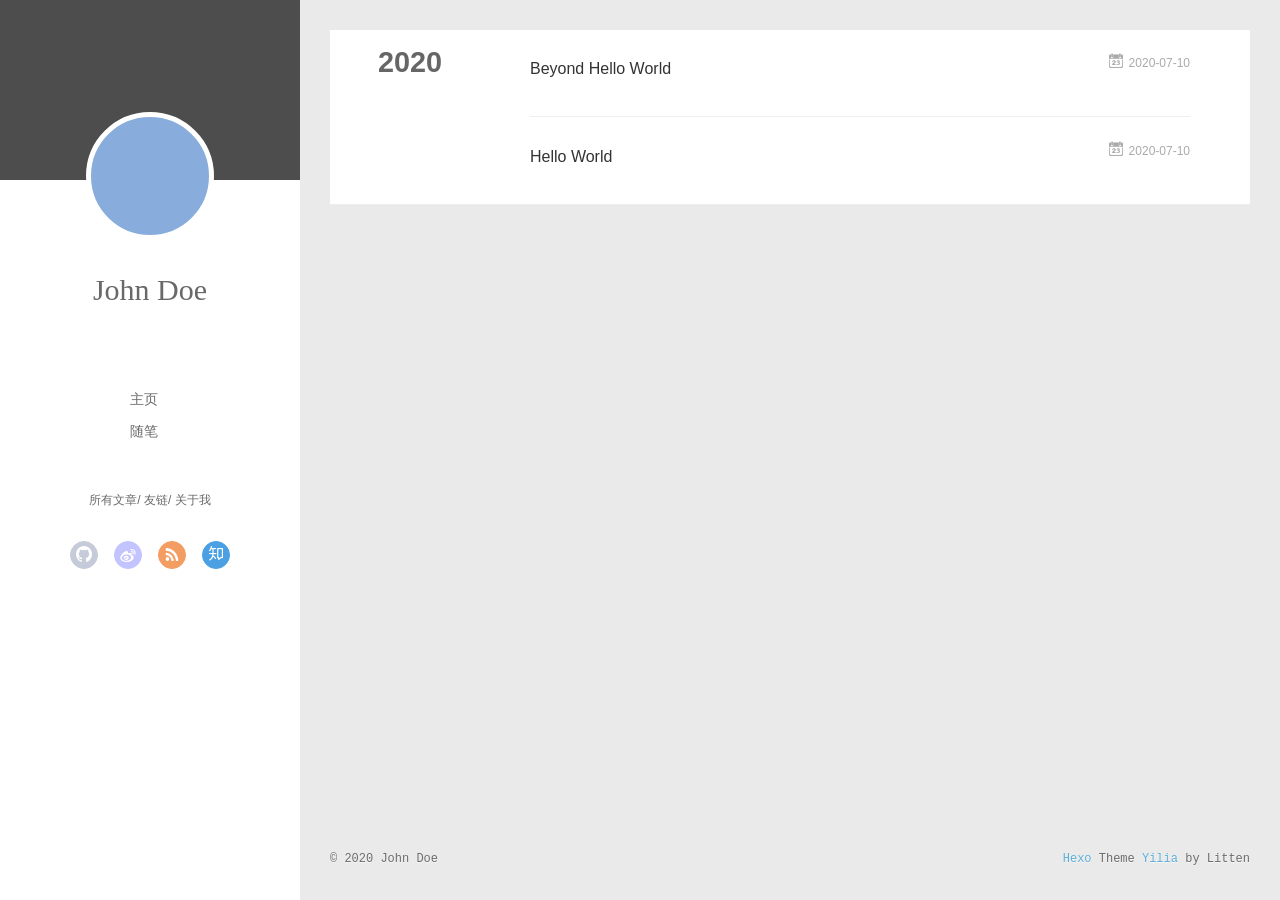
==== commit 1aab85fe: "Site updated: 2020-07-10 19:20:04" ====
--- a/archives/index.html
+++ b/archives/index.html
@@ -1,25 +1,13 @@
 <!DOCTYPE html>
-<html lang="en">
+<html>
 <head>
-  <meta charset="UTF-8">
-<meta name="viewport" content="width=device-width, initial-scale=1, maximum-scale=2">
-<meta name="theme-color" content="#222">
-<meta name="generator" content="Hexo 4.2.1">
-  <link rel="apple-touch-icon" sizes="180x180" href="/images/apple-touch-icon-next.png">
-  <link rel="icon" type="image/png" sizes="32x32" href="/images/favicon-32x32-next.png">
-  <link rel="icon" type="image/png" sizes="16x16" href="/images/favicon-16x16-next.png">
-  <link rel="mask-icon" href="/images/logo.svg" color="#222">
-
-<link rel="stylesheet" href="/css/main.css">
-
-
-<link rel="stylesheet" href="/lib/font-awesome/css/all.min.css">
-
-<script id="hexo-configurations">
-    var NexT = window.NexT || {};
-    var CONFIG = {"hostname":"yoursite.com","root":"/","scheme":"Muse","version":"7.8.0","exturl":false,"sidebar":{"position":"left","display":"post","padding":18,"offset":12,"onmobile":false},"copycode":{"enable":false,"show_result":false,"style":null},"back2top":{"enable":true,"sidebar":false,"scrollpercent":false},"bookmark":{"enable":false,"color":"#222","save":"auto"},"fancybox":false,"mediumzoom":false,"lazyload":false,"pangu":false,"comments":{"style":"tabs","active":null,"storage":true,"lazyload":false,"nav":null},"algolia":{"hits":{"per_page":10},"labels":{"input_placeholder":"Search for Posts","hits_empty":"We didn't find any results for the search: ${query}","hits_stats":"${hits} results found in ${time} ms"}},"localsearch":{"enable":false,"trigger":"auto","top_n_per_article":1,"unescape":false,"preload":false},"motion":{"enable":true,"async":false,"transition":{"post_block":"fadeIn","post_header":"slideDownIn","post_body":"slideDownIn","coll_header":"slideLeftIn","sidebar":"slideUpIn"}}};
-  </script>
-
+  <meta charset="utf-8">
+  
+  <meta name="renderer" content="webkit">
+  <meta http-equiv="X-UA-Compatible" content="IE=edge" >
+  <link rel="dns-prefetch" href="http://yoursite.com">
+  <title>Archives | Hexo</title>
+  <meta name="viewport" content="width=device-width, initial-scale=1, maximum-scale=1">
   <meta property="og:type" content="website">
 <meta property="og:title" content="Hexo">
 <meta property="og:url" content="http://yoursite.com/archives/index.html">
@@ -27,334 +15,456 @@
 <meta property="og:locale" content="en_US">
 <meta property="article:author" content="John Doe">
 <meta name="twitter:card" content="summary">
-
-<link rel="canonical" href="http://yoursite.com/archives/">
-
-
-<script id="page-configurations">
-  // https://hexo.io/docs/variables.html
-  CONFIG.page = {
-    sidebar: "",
-    isHome : false,
-    isPost : false,
-    lang   : 'en'
-  };
+  
+    <link rel="alternative" href="/atom.xml" title="Hexo" type="application/atom+xml">
+  
+  
+    <link rel="icon" href="/favicon.png">
+  
+  <link rel="stylesheet" type="text/css" href="/./main.0cf68a.css">
+  <style type="text/css">
+  
+    #container.show {
+      background: linear-gradient(200deg,#a0cfe4,#e8c37e);
+    }
+  </style>
+  
+
+  
+
+<meta name="generator" content="Hexo 4.2.1"></head>
+
+<body>
+  <div id="container" q-class="show:isCtnShow">
+    <canvas id="anm-canvas" class="anm-canvas"></canvas>
+    <div class="left-col" q-class="show:isShow">
+      
+<div class="overlay" style="background: #4d4d4d"></div>
+<div class="intrude-less">
+	<header id="header" class="inner">
+		<a href="/" class="profilepic">
+			<img src="" class="js-avatar">
+		</a>
+		<hgroup>
+		  <h1 class="header-author"><a href="/">John Doe</a></h1>
+		</hgroup>
+		
+
+		<nav class="header-menu">
+			<ul>
+			
+				<li><a href="/">主页</a></li>
+	        
+				<li><a href="/tags/%E9%9A%8F%E7%AC%94/">随笔</a></li>
+	        
+			</ul>
+		</nav>
+		<nav class="header-smart-menu">
+    		
+    			
+    			<a q-on="click: openSlider(e, 'innerArchive')" href="javascript:void(0)">所有文章</a>
+    			
+            
+    			
+    			<a q-on="click: openSlider(e, 'friends')" href="javascript:void(0)">友链</a>
+    			
+            
+    			
+    			<a q-on="click: openSlider(e, 'aboutme')" href="javascript:void(0)">关于我</a>
+    			
+            
+		</nav>
+		<nav class="header-nav">
+			<div class="social">
+				
+					<a class="github" target="_blank" href="#" title="github"><i class="icon-github"></i></a>
+		        
+					<a class="weibo" target="_blank" href="#" title="weibo"><i class="icon-weibo"></i></a>
+		        
+					<a class="rss" target="_blank" href="#" title="rss"><i class="icon-rss"></i></a>
+		        
+					<a class="zhihu" target="_blank" href="#" title="zhihu"><i class="icon-zhihu"></i></a>
+		        
+			</div>
+		</nav>
+	</header>		
+</div>
+
+    </div>
+    <div class="mid-col" q-class="show:isShow,hide:isShow|isFalse">
+      
+<nav id="mobile-nav">
+  	<div class="overlay js-overlay" style="background: #4d4d4d"></div>
+	<div class="btnctn js-mobile-btnctn">
+  		<div class="slider-trigger list" q-on="click: openSlider(e)"><i class="icon icon-sort"></i></div>
+	</div>
+	<div class="intrude-less">
+		<header id="header" class="inner">
+			<div class="profilepic">
+				<img src="" class="js-avatar">
+			</div>
+			<hgroup>
+			  <h1 class="header-author js-header-author">John Doe</h1>
+			</hgroup>
+			
+			
+			
+				
+			
+				
+			
+			
+			
+			<nav class="header-nav">
+				<div class="social">
+					
+						<a class="github" target="_blank" href="#" title="github"><i class="icon-github"></i></a>
+			        
+						<a class="weibo" target="_blank" href="#" title="weibo"><i class="icon-weibo"></i></a>
+			        
+						<a class="rss" target="_blank" href="#" title="rss"><i class="icon-rss"></i></a>
+			        
+						<a class="zhihu" target="_blank" href="#" title="zhihu"><i class="icon-zhihu"></i></a>
+			        
+				</div>
+			</nav>
+
+			<nav class="header-menu js-header-menu">
+				<ul style="width: 50%">
+				
+				
+					<li style="width: 50%"><a href="/">主页</a></li>
+		        
+					<li style="width: 50%"><a href="/tags/%E9%9A%8F%E7%AC%94/">随笔</a></li>
+		        
+				</ul>
+			</nav>
+		</header>				
+	</div>
+	<div class="mobile-mask" style="display:none" q-show="isShow"></div>
+</nav>
+
+      <div id="wrapper" class="body-wrap">
+        <div class="menu-l">
+          <div class="canvas-wrap">
+            <canvas data-colors="#eaeaea" data-sectionHeight="100" data-contentId="js-content" id="myCanvas1" class="anm-canvas"></canvas>
+          </div>
+          <div id="js-content" class="content-ll">
+            
+  
+  
+    
+    
+      
+      
+      <section class="archives-wrap">
+        <div class="archive-year-wrap">
+          <a href="/archives/2020" class="archive-year">2020</a>
+        </div>
+        <div class="archives">
+    
+    <article class="archive-article archive-type-post">
+  <div class="archive-article-inner">
+    <header class="archive-article-header">
+      	<div class="article-meta">
+	      	<a href="/2020/07/10/Beyond-Hello-World/" class="archive-article-date">
+  	<time datetime="2020-07-10T09:54:49.000Z" itemprop="datePublished"><i class="icon-calendar icon"></i>2020-07-10</time>
+</a>
+        </div>
+    	 
+  
+    <h1 itemprop="name">
+      <a class="archive-article-title" href="/2020/07/10/Beyond-Hello-World/">Beyond Hello World</a>
+    </h1>
+  
+
+        <div class="article-info info-on-right">
+          
+          
+
+        </div>
+        <div class="clearfix"></div>
+    </header>
+  </div>
+</article>
+  
+    
+    
+    <article class="archive-article archive-type-post">
+  <div class="archive-article-inner">
+    <header class="archive-article-header">
+      	<div class="article-meta">
+	      	<a href="/2020/07/10/hello-world/" class="archive-article-date">
+  	<time datetime="2020-07-10T09:48:24.168Z" itemprop="datePublished"><i class="icon-calendar icon"></i>2020-07-10</time>
+</a>
+        </div>
+    	 
+  
+    <h1 itemprop="name">
+      <a class="archive-article-title" href="/2020/07/10/hello-world/">Hello World</a>
+    </h1>
+  
+
+        <div class="article-info info-on-right">
+          
+          
+
+        </div>
+        <div class="clearfix"></div>
+    </header>
+  </div>
+</article>
+  
+  
+    </div></section>
+  
+
+    
+
+
+          </div>
+        </div>
+      </div>
+      <footer id="footer">
+  <div class="outer">
+    <div id="footer-info">
+    	<div class="footer-left">
+    		&copy; 2020 John Doe
+    	</div>
+      	<div class="footer-right">
+      		<a href="http://hexo.io/" target="_blank">Hexo</a>  Theme <a href="https://github.com/litten/hexo-theme-yilia" target="_blank">Yilia</a> by Litten
+      	</div>
+    </div>
+  </div>
+</footer>
+    </div>
+    <script>
+	var yiliaConfig = {
+		mathjax: false,
+		isHome: false,
+		isPost: false,
+		isArchive: true,
+		isTag: false,
+		isCategory: false,
+		open_in_new: false,
+		toc_hide_index: true,
+		root: "/",
+		innerArchive: true,
+		showTags: false
+	}
 </script>
 
-  <title>Archive | Hexo</title>
-  
-
-
-
-
-
-
-  <noscript>
-  <style>
-  .use-motion .brand,
-  .use-motion .menu-item,
-  .sidebar-inner,
-  .use-motion .post-block,
-  .use-motion .pagination,
-  .use-motion .comments,
-  .use-motion .post-header,
-  .use-motion .post-body,
-  .use-motion .collection-header { opacity: initial; }
-
-  .use-motion .site-title,
-  .use-motion .site-subtitle {
-    opacity: initial;
-    top: initial;
-  }
-
-  .use-motion .logo-line-before i { left: initial; }
-  .use-motion .logo-line-after i { right: initial; }
-  </style>
-</noscript>
-
-</head>
-
-<body itemscope itemtype="http://schema.org/WebPage">
-  <div class="container use-motion">
-    <div class="headband"></div>
-
-    <header class="header" itemscope itemtype="http://schema.org/WPHeader">
-      <div class="header-inner"><div class="site-brand-container">
-  <div class="site-nav-toggle">
-    <div class="toggle" aria-label="Toggle navigation bar">
-      <span class="toggle-line toggle-line-first"></span>
-      <span class="toggle-line toggle-line-middle"></span>
-      <span class="toggle-line toggle-line-last"></span>
+<script>!function(t){function n(e){if(r[e])return r[e].exports;var i=r[e]={exports:{},id:e,loaded:!1};return t[e].call(i.exports,i,i.exports,n),i.loaded=!0,i.exports}var r={};n.m=t,n.c=r,n.p="./",n(0)}([function(t,n,r){r(195),t.exports=r(191)},function(t,n,r){var e=r(3),i=r(52),o=r(27),u=r(28),c=r(53),f="prototype",a=function(t,n,r){var s,l,h,v,p=t&a.F,d=t&a.G,y=t&a.S,g=t&a.P,b=t&a.B,m=d?e:y?e[n]||(e[n]={}):(e[n]||{})[f],x=d?i:i[n]||(i[n]={}),w=x[f]||(x[f]={});d&&(r=n);for(s in r)l=!p&&m&&void 0!==m[s],h=(l?m:r)[s],v=b&&l?c(h,e):g&&"function"==typeof h?c(Function.call,h):h,m&&u(m,s,h,t&a.U),x[s]!=h&&o(x,s,v),g&&w[s]!=h&&(w[s]=h)};e.core=i,a.F=1,a.G=2,a.S=4,a.P=8,a.B=16,a.W=32,a.U=64,a.R=128,t.exports=a},function(t,n,r){var e=r(6);t.exports=function(t){if(!e(t))throw TypeError(t+" is not an object!");return t}},function(t,n){var r=t.exports="undefined"!=typeof window&&window.Math==Math?window:"undefined"!=typeof self&&self.Math==Math?self:Function("return this")();"number"==typeof __g&&(__g=r)},function(t,n){t.exports=function(t){try{return!!t()}catch(t){return!0}}},function(t,n){var r=t.exports="undefined"!=typeof window&&window.Math==Math?window:"undefined"!=typeof self&&self.Math==Math?self:Function("return this")();"number"==typeof __g&&(__g=r)},function(t,n){t.exports=function(t){return"object"==typeof t?null!==t:"function"==typeof t}},function(t,n,r){var e=r(126)("wks"),i=r(76),o=r(3).Symbol,u="function"==typeof o;(t.exports=function(t){return e[t]||(e[t]=u&&o[t]||(u?o:i)("Symbol."+t))}).store=e},function(t,n){var r={}.hasOwnProperty;t.exports=function(t,n){return r.call(t,n)}},function(t,n,r){var e=r(94),i=r(33);t.exports=function(t){return e(i(t))}},function(t,n,r){t.exports=!r(4)(function(){return 7!=Object.defineProperty({},"a",{get:function(){return 7}}).a})},function(t,n,r){var e=r(2),i=r(167),o=r(50),u=Object.defineProperty;n.f=r(10)?Object.defineProperty:function(t,n,r){if(e(t),n=o(n,!0),e(r),i)try{return u(t,n,r)}catch(t){}if("get"in r||"set"in r)throw TypeError("Accessors not supported!");return"value"in r&&(t[n]=r.value),t}},function(t,n,r){t.exports=!r(18)(function(){return 7!=Object.defineProperty({},"a",{get:function(){return 7}}).a})},function(t,n,r){var e=r(14),i=r(22);t.exports=r(12)?function(t,n,r){return e.f(t,n,i(1,r))}:function(t,n,r){return t[n]=r,t}},function(t,n,r){var e=r(20),i=r(58),o=r(42),u=Object.defineProperty;n.f=r(12)?Object.defineProperty:function(t,n,r){if(e(t),n=o(n,!0),e(r),i)try{return u(t,n,r)}catch(t){}if("get"in r||"set"in r)throw TypeError("Accessors not supported!");return"value"in r&&(t[n]=r.value),t}},function(t,n,r){var e=r(40)("wks"),i=r(23),o=r(5).Symbol,u="function"==typeof o;(t.exports=function(t){return e[t]||(e[t]=u&&o[t]||(u?o:i)("Symbol."+t))}).store=e},function(t,n,r){var e=r(67),i=Math.min;t.exports=function(t){return t>0?i(e(t),9007199254740991):0}},function(t,n,r){var e=r(46);t.exports=function(t){return Object(e(t))}},function(t,n){t.exports=function(t){try{return!!t()}catch(t){return!0}}},function(t,n,r){var e=r(63),i=r(34);t.exports=Object.keys||function(t){return e(t,i)}},function(t,n,r){var e=r(21);t.exports=function(t){if(!e(t))throw TypeError(t+" is not an object!");return t}},function(t,n){t.exports=function(t){return"object"==typeof t?null!==t:"function"==typeof t}},function(t,n){t.exports=function(t,n){return{enumerable:!(1&t),configurable:!(2&t),writable:!(4&t),value:n}}},function(t,n){var r=0,e=Math.random();t.exports=function(t){return"Symbol(".concat(void 0===t?"":t,")_",(++r+e).toString(36))}},function(t,n){var r={}.hasOwnProperty;t.exports=function(t,n){return r.call(t,n)}},function(t,n){var r=t.exports={version:"2.4.0"};"number"==typeof __e&&(__e=r)},function(t,n){t.exports=function(t){if("function"!=typeof t)throw TypeError(t+" is not a function!");return t}},function(t,n,r){var e=r(11),i=r(66);t.exports=r(10)?function(t,n,r){return e.f(t,n,i(1,r))}:function(t,n,r){return t[n]=r,t}},function(t,n,r){var e=r(3),i=r(27),o=r(24),u=r(76)("src"),c="toString",f=Function[c],a=(""+f).split(c);r(52).inspectSource=function(t){return f.call(t)},(t.exports=function(t,n,r,c){var f="function"==typeof r;f&&(o(r,"name")||i(r,"name",n)),t[n]!==r&&(f&&(o(r,u)||i(r,u,t[n]?""+t[n]:a.join(String(n)))),t===e?t[n]=r:c?t[n]?t[n]=r:i(t,n,r):(delete t[n],i(t,n,r)))})(Function.prototype,c,function(){return"function"==typeof this&&this[u]||f.call(this)})},function(t,n,r){var e=r(1),i=r(4),o=r(46),u=function(t,n,r,e){var i=String(o(t)),u="<"+n;return""!==r&&(u+=" "+r+'="'+String(e).replace(/"/g,"&quot;")+'"'),u+">"+i+"</"+n+">"};t.exports=function(t,n){var r={};r[t]=n(u),e(e.P+e.F*i(function(){var n=""[t]('"');return n!==n.toLowerCase()||n.split('"').length>3}),"String",r)}},function(t,n,r){var e=r(115),i=r(46);t.exports=function(t){return e(i(t))}},function(t,n,r){var e=r(116),i=r(66),o=r(30),u=r(50),c=r(24),f=r(167),a=Object.getOwnPropertyDescriptor;n.f=r(10)?a:function(t,n){if(t=o(t),n=u(n,!0),f)try{return a(t,n)}catch(t){}if(c(t,n))return i(!e.f.call(t,n),t[n])}},function(t,n,r){var e=r(24),i=r(17),o=r(145)("IE_PROTO"),u=Object.prototype;t.exports=Object.getPrototypeOf||function(t){return t=i(t),e(t,o)?t[o]:"function"==typeof t.constructor&&t instanceof t.constructor?t.constructor.prototype:t instanceof Object?u:null}},function(t,n){t.exports=function(t){if(void 0==t)throw TypeError("Can't call method on  "+t);return t}},function(t,n){t.exports="constructor,hasOwnProperty,isPrototypeOf,propertyIsEnumerable,toLocaleString,toString,valueOf".split(",")},function(t,n){t.exports={}},function(t,n){t.exports=!0},function(t,n){n.f={}.propertyIsEnumerable},function(t,n,r){var e=r(14).f,i=r(8),o=r(15)("toStringTag");t.exports=function(t,n,r){t&&!i(t=r?t:t.prototype,o)&&e(t,o,{configurable:!0,value:n})}},function(t,n,r){var e=r(40)("keys"),i=r(23);t.exports=function(t){return e[t]||(e[t]=i(t))}},function(t,n,r){var e=r(5),i="__core-js_shared__",o=e[i]||(e[i]={});t.exports=function(t){return o[t]||(o[t]={})}},function(t,n){var r=Math.ceil,e=Math.floor;t.exports=function(t){return isNaN(t=+t)?0:(t>0?e:r)(t)}},function(t,n,r){var e=r(21);t.exports=function(t,n){if(!e(t))return t;var r,i;if(n&&"function"==typeof(r=t.toString)&&!e(i=r.call(t)))return i;if("function"==typeof(r=t.valueOf)&&!e(i=r.call(t)))return i;if(!n&&"function"==typeof(r=t.toString)&&!e(i=r.call(t)))return i;throw TypeError("Can't convert object to primitive value")}},function(t,n,r){var e=r(5),i=r(25),o=r(36),u=r(44),c=r(14).f;t.exports=function(t){var n=i.Symbol||(i.Symbol=o?{}:e.Symbol||{});"_"==t.charAt(0)||t in n||c(n,t,{value:u.f(t)})}},function(t,n,r){n.f=r(15)},function(t,n){var r={}.toString;t.exports=function(t){return r.call(t).slice(8,-1)}},function(t,n){t.exports=function(t){if(void 0==t)throw TypeError("Can't call method on  "+t);return t}},function(t,n,r){var e=r(4);t.exports=function(t,n){return!!t&&e(function(){n?t.call(null,function(){},1):t.call(null)})}},function(t,n,r){var e=r(53),i=r(115),o=r(17),u=r(16),c=r(203);t.exports=function(t,n){var r=1==t,f=2==t,a=3==t,s=4==t,l=6==t,h=5==t||l,v=n||c;return function(n,c,p){for(var d,y,g=o(n),b=i(g),m=e(c,p,3),x=u(b.length),w=0,S=r?v(n,x):f?v(n,0):void 0;x>w;w++)if((h||w in b)&&(d=b[w],y=m(d,w,g),t))if(r)S[w]=y;else if(y)switch(t){case 3:return!0;case 5:return d;case 6:return w;case 2:S.push(d)}else if(s)return!1;return l?-1:a||s?s:S}}},function(t,n,r){var e=r(1),i=r(52),o=r(4);t.exports=function(t,n){var r=(i.Object||{})[t]||Object[t],u={};u[t]=n(r),e(e.S+e.F*o(function(){r(1)}),"Object",u)}},function(t,n,r){var e=r(6);t.exports=function(t,n){if(!e(t))return t;var r,i;if(n&&"function"==typeof(r=t.toString)&&!e(i=r.call(t)))return i;if("function"==typeof(r=t.valueOf)&&!e(i=r.call(t)))return i;if(!n&&"function"==typeof(r=t.toString)&&!e(i=r.call(t)))return i;throw TypeError("Can't convert object to primitive value")}},function(t,n,r){var e=r(5),i=r(25),o=r(91),u=r(13),c="prototype",f=function(t,n,r){var a,s,l,h=t&f.F,v=t&f.G,p=t&f.S,d=t&f.P,y=t&f.B,g=t&f.W,b=v?i:i[n]||(i[n]={}),m=b[c],x=v?e:p?e[n]:(e[n]||{})[c];v&&(r=n);for(a in r)(s=!h&&x&&void 0!==x[a])&&a in b||(l=s?x[a]:r[a],b[a]=v&&"function"!=typeof x[a]?r[a]:y&&s?o(l,e):g&&x[a]==l?function(t){var n=function(n,r,e){if(this instanceof t){switch(arguments.length){case 0:return new t;case 1:return new t(n);case 2:return new t(n,r)}return new t(n,r,e)}return t.apply(this,arguments)};return n[c]=t[c],n}(l):d&&"function"==typeof l?o(Function.call,l):l,d&&((b.virtual||(b.virtual={}))[a]=l,t&f.R&&m&&!m[a]&&u(m,a,l)))};f.F=1,f.G=2,f.S=4,f.P=8,f.B=16,f.W=32,f.U=64,f.R=128,t.exports=f},function(t,n){var r=t.exports={version:"2.4.0"};"number"==typeof __e&&(__e=r)},function(t,n,r){var e=r(26);t.exports=function(t,n,r){if(e(t),void 0===n)return t;switch(r){case 1:return function(r){return t.call(n,r)};case 2:return function(r,e){return t.call(n,r,e)};case 3:return function(r,e,i){return t.call(n,r,e,i)}}return function(){return t.apply(n,arguments)}}},function(t,n,r){var e=r(183),i=r(1),o=r(126)("metadata"),u=o.store||(o.store=new(r(186))),c=function(t,n,r){var i=u.get(t);if(!i){if(!r)return;u.set(t,i=new e)}var o=i.get(n);if(!o){if(!r)return;i.set(n,o=new e)}return o},f=function(t,n,r){var e=c(n,r,!1);return void 0!==e&&e.has(t)},a=function(t,n,r){var e=c(n,r,!1);return void 0===e?void 0:e.get(t)},s=function(t,n,r,e){c(r,e,!0).set(t,n)},l=function(t,n){var r=c(t,n,!1),e=[];return r&&r.forEach(function(t,n){e.push(n)}),e},h=function(t){return void 0===t||"symbol"==typeof t?t:String(t)},v=function(t){i(i.S,"Reflect",t)};t.exports={store:u,map:c,has:f,get:a,set:s,keys:l,key:h,exp:v}},function(t,n,r){"use strict";if(r(10)){var e=r(69),i=r(3),o=r(4),u=r(1),c=r(127),f=r(152),a=r(53),s=r(68),l=r(66),h=r(27),v=r(73),p=r(67),d=r(16),y=r(75),g=r(50),b=r(24),m=r(180),x=r(114),w=r(6),S=r(17),_=r(137),O=r(70),E=r(32),P=r(71).f,j=r(154),F=r(76),M=r(7),A=r(48),N=r(117),T=r(146),I=r(155),k=r(80),L=r(123),R=r(74),C=r(130),D=r(160),U=r(11),W=r(31),G=U.f,B=W.f,V=i.RangeError,z=i.TypeError,q=i.Uint8Array,K="ArrayBuffer",J="Shared"+K,Y="BYTES_PER_ELEMENT",H="prototype",$=Array[H],X=f.ArrayBuffer,Q=f.DataView,Z=A(0),tt=A(2),nt=A(3),rt=A(4),et=A(5),it=A(6),ot=N(!0),ut=N(!1),ct=I.values,ft=I.keys,at=I.entries,st=$.lastIndexOf,lt=$.reduce,ht=$.reduceRight,vt=$.join,pt=$.sort,dt=$.slice,yt=$.toString,gt=$.toLocaleString,bt=M("iterator"),mt=M("toStringTag"),xt=F("typed_constructor"),wt=F("def_constructor"),St=c.CONSTR,_t=c.TYPED,Ot=c.VIEW,Et="Wrong length!",Pt=A(1,function(t,n){return Tt(T(t,t[wt]),n)}),jt=o(function(){return 1===new q(new Uint16Array([1]).buffer)[0]}),Ft=!!q&&!!q[H].set&&o(function(){new q(1).set({})}),Mt=function(t,n){if(void 0===t)throw z(Et);var r=+t,e=d(t);if(n&&!m(r,e))throw V(Et);return e},At=function(t,n){var r=p(t);if(r<0||r%n)throw V("Wrong offset!");return r},Nt=function(t){if(w(t)&&_t in t)return t;throw z(t+" is not a typed array!")},Tt=function(t,n){if(!(w(t)&&xt in t))throw z("It is not a typed array constructor!");return new t(n)},It=function(t,n){return kt(T(t,t[wt]),n)},kt=function(t,n){for(var r=0,e=n.length,i=Tt(t,e);e>r;)i[r]=n[r++];return i},Lt=function(t,n,r){G(t,n,{get:function(){return this._d[r]}})},Rt=function(t){var n,r,e,i,o,u,c=S(t),f=arguments.length,s=f>1?arguments[1]:void 0,l=void 0!==s,h=j(c);if(void 0!=h&&!_(h)){for(u=h.call(c),e=[],n=0;!(o=u.next()).done;n++)e.push(o.value);c=e}for(l&&f>2&&(s=a(s,arguments[2],2)),n=0,r=d(c.length),i=Tt(this,r);r>n;n++)i[n]=l?s(c[n],n):c[n];return i},Ct=function(){for(var t=0,n=arguments.length,r=Tt(this,n);n>t;)r[t]=arguments[t++];return r},Dt=!!q&&o(function(){gt.call(new q(1))}),Ut=function(){return gt.apply(Dt?dt.call(Nt(this)):Nt(this),arguments)},Wt={copyWithin:function(t,n){return D.call(Nt(this),t,n,arguments.length>2?arguments[2]:void 0)},every:function(t){return rt(Nt(this),t,arguments.length>1?arguments[1]:void 0)},fill:function(t){return C.apply(Nt(this),arguments)},filter:function(t){return It(this,tt(Nt(this),t,arguments.length>1?arguments[1]:void 0))},find:function(t){return et(Nt(this),t,arguments.length>1?arguments[1]:void 0)},findIndex:function(t){return it(Nt(this),t,arguments.length>1?arguments[1]:void 0)},forEach:function(t){Z(Nt(this),t,arguments.length>1?arguments[1]:void 0)},indexOf:function(t){return ut(Nt(this),t,arguments.length>1?arguments[1]:void 0)},includes:function(t){return ot(Nt(this),t,arguments.length>1?arguments[1]:void 0)},join:function(t){return vt.apply(Nt(this),arguments)},lastIndexOf:function(t){return st.apply(Nt(this),arguments)},map:function(t){return Pt(Nt(this),t,arguments.length>1?arguments[1]:void 0)},reduce:function(t){return lt.apply(Nt(this),arguments)},reduceRight:function(t){return ht.apply(Nt(this),arguments)},reverse:function(){for(var t,n=this,r=Nt(n).length,e=Math.floor(r/2),i=0;i<e;)t=n[i],n[i++]=n[--r],n[r]=t;return n},some:function(t){return nt(Nt(this),t,arguments.length>1?arguments[1]:void 0)},sort:function(t){return pt.call(Nt(this),t)},subarray:function(t,n){var r=Nt(this),e=r.length,i=y(t,e);return new(T(r,r[wt]))(r.buffer,r.byteOffset+i*r.BYTES_PER_ELEMENT,d((void 0===n?e:y(n,e))-i))}},Gt=function(t,n){return It(this,dt.call(Nt(this),t,n))},Bt=function(t){Nt(this);var n=At(arguments[1],1),r=this.length,e=S(t),i=d(e.length),o=0;if(i+n>r)throw V(Et);for(;o<i;)this[n+o]=e[o++]},Vt={entries:function(){return at.call(Nt(this))},keys:function(){return ft.call(Nt(this))},values:function(){return ct.call(Nt(this))}},zt=function(t,n){return w(t)&&t[_t]&&"symbol"!=typeof n&&n in t&&String(+n)==String(n)},qt=function(t,n){return zt(t,n=g(n,!0))?l(2,t[n]):B(t,n)},Kt=function(t,n,r){return!(zt(t,n=g(n,!0))&&w(r)&&b(r,"value"))||b(r,"get")||b(r,"set")||r.configurable||b(r,"writable")&&!r.writable||b(r,"enumerable")&&!r.enumerable?G(t,n,r):(t[n]=r.value,t)};St||(W.f=qt,U.f=Kt),u(u.S+u.F*!St,"Object",{getOwnPropertyDescriptor:qt,defineProperty:Kt}),o(function(){yt.call({})})&&(yt=gt=function(){return vt.call(this)});var Jt=v({},Wt);v(Jt,Vt),h(Jt,bt,Vt.values),v(Jt,{slice:Gt,set:Bt,constructor:function(){},toString:yt,toLocaleString:Ut}),Lt(Jt,"buffer","b"),Lt(Jt,"byteOffset","o"),Lt(Jt,"byteLength","l"),Lt(Jt,"length","e"),G(Jt,mt,{get:function(){return this[_t]}}),t.exports=function(t,n,r,f){f=!!f;var a=t+(f?"Clamped":"")+"Array",l="Uint8Array"!=a,v="get"+t,p="set"+t,y=i[a],g=y||{},b=y&&E(y),m=!y||!c.ABV,S={},_=y&&y[H],j=function(t,r){var e=t._d;return e.v[v](r*n+e.o,jt)},F=function(t,r,e){var i=t._d;f&&(e=(e=Math.round(e))<0?0:e>255?255:255&e),i.v[p](r*n+i.o,e,jt)},M=function(t,n){G(t,n,{get:function(){return j(this,n)},set:function(t){return F(this,n,t)},enumerable:!0})};m?(y=r(function(t,r,e,i){s(t,y,a,"_d");var o,u,c,f,l=0,v=0;if(w(r)){if(!(r instanceof X||(f=x(r))==K||f==J))return _t in r?kt(y,r):Rt.call(y,r);o=r,v=At(e,n);var p=r.byteLength;if(void 0===i){if(p%n)throw V(Et);if((u=p-v)<0)throw V(Et)}else if((u=d(i)*n)+v>p)throw V(Et);c=u/n}else c=Mt(r,!0),u=c*n,o=new X(u);for(h(t,"_d",{b:o,o:v,l:u,e:c,v:new Q(o)});l<c;)M(t,l++)}),_=y[H]=O(Jt),h(_,"constructor",y)):L(function(t){new y(null),new y(t)},!0)||(y=r(function(t,r,e,i){s(t,y,a);var o;return w(r)?r instanceof X||(o=x(r))==K||o==J?void 0!==i?new g(r,At(e,n),i):void 0!==e?new g(r,At(e,n)):new g(r):_t in r?kt(y,r):Rt.call(y,r):new g(Mt(r,l))}),Z(b!==Function.prototype?P(g).concat(P(b)):P(g),function(t){t in y||h(y,t,g[t])}),y[H]=_,e||(_.constructor=y));var A=_[bt],N=!!A&&("values"==A.name||void 0==A.name),T=Vt.values;h(y,xt,!0),h(_,_t,a),h(_,Ot,!0),h(_,wt,y),(f?new y(1)[mt]==a:mt in _)||G(_,mt,{get:function(){return a}}),S[a]=y,u(u.G+u.W+u.F*(y!=g),S),u(u.S,a,{BYTES_PER_ELEMENT:n,from:Rt,of:Ct}),Y in _||h(_,Y,n),u(u.P,a,Wt),R(a),u(u.P+u.F*Ft,a,{set:Bt}),u(u.P+u.F*!N,a,Vt),u(u.P+u.F*(_.toString!=yt),a,{toString:yt}),u(u.P+u.F*o(function(){new y(1).slice()}),a,{slice:Gt}),u(u.P+u.F*(o(function(){return[1,2].toLocaleString()!=new y([1,2]).toLocaleString()})||!o(function(){_.toLocaleString.call([1,2])})),a,{toLocaleString:Ut}),k[a]=N?A:T,e||N||h(_,bt,T)}}else t.exports=function(){}},function(t,n){var r={}.toString;t.exports=function(t){return r.call(t).slice(8,-1)}},function(t,n,r){var e=r(21),i=r(5).document,o=e(i)&&e(i.createElement);t.exports=function(t){return o?i.createElement(t):{}}},function(t,n,r){t.exports=!r(12)&&!r(18)(function(){return 7!=Object.defineProperty(r(57)("div"),"a",{get:function(){return 7}}).a})},function(t,n,r){"use strict";var e=r(36),i=r(51),o=r(64),u=r(13),c=r(8),f=r(35),a=r(96),s=r(38),l=r(103),h=r(15)("iterator"),v=!([].keys&&"next"in[].keys()),p="keys",d="values",y=function(){return this};t.exports=function(t,n,r,g,b,m,x){a(r,n,g);var w,S,_,O=function(t){if(!v&&t in F)return F[t];switch(t){case p:case d:return function(){return new r(this,t)}}return function(){return new r(this,t)}},E=n+" Iterator",P=b==d,j=!1,F=t.prototype,M=F[h]||F["@@iterator"]||b&&F[b],A=M||O(b),N=b?P?O("entries"):A:void 0,T="Array"==n?F.entries||M:M;if(T&&(_=l(T.call(new t)))!==Object.prototype&&(s(_,E,!0),e||c(_,h)||u(_,h,y)),P&&M&&M.name!==d&&(j=!0,A=function(){return M.call(this)}),e&&!x||!v&&!j&&F[h]||u(F,h,A),f[n]=A,f[E]=y,b)if(w={values:P?A:O(d),keys:m?A:O(p),entries:N},x)for(S in w)S in F||o(F,S,w[S]);else i(i.P+i.F*(v||j),n,w);return w}},function(t,n,r){var e=r(20),i=r(100),o=r(34),u=r(39)("IE_PROTO"),c=function(){},f="prototype",a=function(){var t,n=r(57)("iframe"),e=o.length;for(n.style.display="none",r(93).appendChild(n),n.src="javascript:",t=n.contentWindow.document,t.open(),t.write("<script>document.F=Object<\/script>"),t.close(),a=t.F;e--;)delete a[f][o[e]];return a()};t.exports=Object.create||function(t,n){var r;return null!==t?(c[f]=e(t),r=new c,c[f]=null,r[u]=t):r=a(),void 0===n?r:i(r,n)}},function(t,n,r){var e=r(63),i=r(34).concat("length","prototype");n.f=Object.getOwnPropertyNames||function(t){return e(t,i)}},function(t,n){n.f=Object.getOwnPropertySymbols},function(t,n,r){var e=r(8),i=r(9),o=r(90)(!1),u=r(39)("IE_PROTO");t.exports=function(t,n){var r,c=i(t),f=0,a=[];for(r in c)r!=u&&e(c,r)&&a.push(r);for(;n.length>f;)e(c,r=n[f++])&&(~o(a,r)||a.push(r));return a}},function(t,n,r){t.exports=r(13)},function(t,n,r){var e=r(76)("meta"),i=r(6),o=r(24),u=r(11).f,c=0,f=Object.isExtensible||function(){return!0},a=!r(4)(function(){return f(Object.preventExtensions({}))}),s=function(t){u(t,e,{value:{i:"O"+ ++c,w:{}}})},l=function(t,n){if(!i(t))return"symbol"==typeof t?t:("string"==typeof t?"S":"P")+t;if(!o(t,e)){if(!f(t))return"F";if(!n)return"E";s(t)}return t[e].i},h=function(t,n){if(!o(t,e)){if(!f(t))return!0;if(!n)return!1;s(t)}return t[e].w},v=function(t){return a&&p.NEED&&f(t)&&!o(t,e)&&s(t),t},p=t.exports={KEY:e,NEED:!1,fastKey:l,getWeak:h,onFreeze:v}},function(t,n){t.exports=function(t,n){return{enumerable:!(1&t),configurable:!(2&t),writable:!(4&t),value:n}}},function(t,n){var r=Math.ceil,e=Math.floor;t.exports=function(t){return isNaN(t=+t)?0:(t>0?e:r)(t)}},function(t,n){t.exports=function(t,n,r,e){if(!(t instanceof n)||void 0!==e&&e in t)throw TypeError(r+": incorrect invocation!");return t}},function(t,n){t.exports=!1},function(t,n,r){var e=r(2),i=r(173),o=r(133),u=r(145)("IE_PROTO"),c=function(){},f="prototype",a=function(){var t,n=r(132)("iframe"),e=o.length;for(n.style.display="none",r(135).appendChild(n),n.src="javascript:",t=n.contentWindow.document,t.open(),t.write("<script>document.F=Object<\/script>"),t.close(),a=t.F;e--;)delete a[f][o[e]];return a()};t.exports=Object.create||function(t,n){var r;return null!==t?(c[f]=e(t),r=new c,c[f]=null,r[u]=t):r=a(),void 0===n?r:i(r,n)}},function(t,n,r){var e=r(175),i=r(133).concat("length","prototype");n.f=Object.getOwnPropertyNames||function(t){return e(t,i)}},function(t,n,r){var e=r(175),i=r(133);t.exports=Object.keys||function(t){return e(t,i)}},function(t,n,r){var e=r(28);t.exports=function(t,n,r){for(var i in n)e(t,i,n[i],r);return t}},function(t,n,r){"use strict";var e=r(3),i=r(11),o=r(10),u=r(7)("species");t.exports=function(t){var n=e[t];o&&n&&!n[u]&&i.f(n,u,{configurable:!0,get:function(){return this}})}},function(t,n,r){var e=r(67),i=Math.max,o=Math.min;t.exports=function(t,n){return t=e(t),t<0?i(t+n,0):o(t,n)}},function(t,n){var r=0,e=Math.random();t.exports=function(t){return"Symbol(".concat(void 0===t?"":t,")_",(++r+e).toString(36))}},function(t,n,r){var e=r(33);t.exports=function(t){return Object(e(t))}},function(t,n,r){var e=r(7)("unscopables"),i=Array.prototype;void 0==i[e]&&r(27)(i,e,{}),t.exports=function(t){i[e][t]=!0}},function(t,n,r){var e=r(53),i=r(169),o=r(137),u=r(2),c=r(16),f=r(154),a={},s={},n=t.exports=function(t,n,r,l,h){var v,p,d,y,g=h?function(){return t}:f(t),b=e(r,l,n?2:1),m=0;if("function"!=typeof g)throw TypeError(t+" is not iterable!");if(o(g)){for(v=c(t.length);v>m;m++)if((y=n?b(u(p=t[m])[0],p[1]):b(t[m]))===a||y===s)return y}else for(d=g.call(t);!(p=d.next()).done;)if((y=i(d,b,p.value,n))===a||y===s)return y};n.BREAK=a,n.RETURN=s},function(t,n){t.exports={}},function(t,n,r){var e=r(11).f,i=r(24),o=r(7)("toStringTag");t.exports=function(t,n,r){t&&!i(t=r?t:t.prototype,o)&&e(t,o,{configurable:!0,value:n})}},function(t,n,r){var e=r(1),i=r(46),o=r(4),u=r(150),c="["+u+"]",f="​+",a=RegExp("^"+c+c+"*"),s=RegExp(c+c+"*$"),l=function(t,n,r){var i={},c=o(function(){return!!u[t]()||f[t]()!=f}),a=i[t]=c?n(h):u[t];r&&(i[r]=a),e(e.P+e.F*c,"String",i)},h=l.trim=function(t,n){return t=String(i(t)),1&n&&(t=t.replace(a,"")),2&n&&(t=t.replace(s,"")),t};t.exports=l},function(t,n,r){t.exports={default:r(86),__esModule:!0}},function(t,n,r){t.exports={default:r(87),__esModule:!0}},function(t,n,r){"use strict";function e(t){return t&&t.__esModule?t:{default:t}}n.__esModule=!0;var i=r(84),o=e(i),u=r(83),c=e(u),f="function"==typeof c.default&&"symbol"==typeof o.default?function(t){return typeof t}:function(t){return t&&"function"==typeof c.default&&t.constructor===c.default&&t!==c.default.prototype?"symbol":typeof t};n.default="function"==typeof c.default&&"symbol"===f(o.default)?function(t){return void 0===t?"undefined":f(t)}:function(t){return t&&"function"==typeof c.default&&t.constructor===c.default&&t!==c.default.prototype?"symbol":void 0===t?"undefined":f(t)}},function(t,n,r){r(110),r(108),r(111),r(112),t.exports=r(25).Symbol},function(t,n,r){r(109),r(113),t.exports=r(44).f("iterator")},function(t,n){t.exports=function(t){if("function"!=typeof t)throw TypeError(t+" is not a function!");return t}},function(t,n){t.exports=function(){}},function(t,n,r){var e=r(9),i=r(106),o=r(105);t.exports=function(t){return function(n,r,u){var c,f=e(n),a=i(f.length),s=o(u,a);if(t&&r!=r){for(;a>s;)if((c=f[s++])!=c)return!0}else for(;a>s;s++)if((t||s in f)&&f[s]===r)return t||s||0;return!t&&-1}}},function(t,n,r){var e=r(88);t.exports=function(t,n,r){if(e(t),void 0===n)return t;switch(r){case 1:return function(r){return t.call(n,r)};case 2:return function(r,e){return t.call(n,r,e)};case 3:return function(r,e,i){return t.call(n,r,e,i)}}return function(){return t.apply(n,arguments)}}},function(t,n,r){var e=r(19),i=r(62),o=r(37);t.exports=function(t){var n=e(t),r=i.f;if(r)for(var u,c=r(t),f=o.f,a=0;c.length>a;)f.call(t,u=c[a++])&&n.push(u);return n}},function(t,n,r){t.exports=r(5).document&&document.documentElement},function(t,n,r){var e=r(56);t.exports=Object("z").propertyIsEnumerable(0)?Object:function(t){return"String"==e(t)?t.split(""):Object(t)}},function(t,n,r){var e=r(56);t.exports=Array.isArray||function(t){return"Array"==e(t)}},function(t,n,r){"use strict";var e=r(60),i=r(22),o=r(38),u={};r(13)(u,r(15)("iterator"),function(){return this}),t.exports=function(t,n,r){t.prototype=e(u,{next:i(1,r)}),o(t,n+" Iterator")}},function(t,n){t.exports=function(t,n){return{value:n,done:!!t}}},function(t,n,r){var e=r(19),i=r(9);t.exports=function(t,n){for(var r,o=i(t),u=e(o),c=u.length,f=0;c>f;)if(o[r=u[f++]]===n)return r}},function(t,n,r){var e=r(23)("meta"),i=r(21),o=r(8),u=r(14).f,c=0,f=Object.isExtensible||function(){return!0},a=!r(18)(function(){return f(Object.preventExtensions({}))}),s=function(t){u(t,e,{value:{i:"O"+ ++c,w:{}}})},l=function(t,n){if(!i(t))return"symbol"==typeof t?t:("string"==typeof t?"S":"P")+t;if(!o(t,e)){if(!f(t))return"F";if(!n)return"E";s(t)}return t[e].i},h=function(t,n){if(!o(t,e)){if(!f(t))return!0;if(!n)return!1;s(t)}return t[e].w},v=function(t){return a&&p.NEED&&f(t)&&!o(t,e)&&s(t),t},p=t.exports={KEY:e,NEED:!1,fastKey:l,getWeak:h,onFreeze:v}},function(t,n,r){var e=r(14),i=r(20),o=r(19);t.exports=r(12)?Object.defineProperties:function(t,n){i(t);for(var r,u=o(n),c=u.length,f=0;c>f;)e.f(t,r=u[f++],n[r]);return t}},function(t,n,r){var e=r(37),i=r(22),o=r(9),u=r(42),c=r(8),f=r(58),a=Object.getOwnPropertyDescriptor;n.f=r(12)?a:function(t,n){if(t=o(t),n=u(n,!0),f)try{return a(t,n)}catch(t){}if(c(t,n))return i(!e.f.call(t,n),t[n])}},function(t,n,r){var e=r(9),i=r(61).f,o={}.toString,u="object"==typeof window&&window&&Object.getOwnPropertyNames?Object.getOwnPropertyNames(window):[],c=function(t){try{return i(t)}catch(t){return u.slice()}};t.exports.f=function(t){return u&&"[object Window]"==o.call(t)?c(t):i(e(t))}},function(t,n,r){var e=r(8),i=r(77),o=r(39)("IE_PROTO"),u=Object.prototype;t.exports=Object.getPrototypeOf||function(t){return t=i(t),e(t,o)?t[o]:"function"==typeof t.constructor&&t instanceof t.constructor?t.constructor.prototype:t instanceof Object?u:null}},function(t,n,r){var e=r(41),i=r(33);t.exports=function(t){return function(n,r){var o,u,c=String(i(n)),f=e(r),a=c.length;return f<0||f>=a?t?"":void 0:(o=c.charCodeAt(f),o<55296||o>56319||f+1===a||(u=c.charCodeAt(f+1))<56320||u>57343?t?c.charAt(f):o:t?c.slice(f,f+2):u-56320+(o-55296<<10)+65536)}}},function(t,n,r){var e=r(41),i=Math.max,o=Math.min;t.exports=function(t,n){return t=e(t),t<0?i(t+n,0):o(t,n)}},function(t,n,r){var e=r(41),i=Math.min;t.exports=function(t){return t>0?i(e(t),9007199254740991):0}},function(t,n,r){"use strict";var e=r(89),i=r(97),o=r(35),u=r(9);t.exports=r(59)(Array,"Array",function(t,n){this._t=u(t),this._i=0,this._k=n},function(){var t=this._t,n=this._k,r=this._i++;return!t||r>=t.length?(this._t=void 0,i(1)):"keys"==n?i(0,r):"values"==n?i(0,t[r]):i(0,[r,t[r]])},"values"),o.Arguments=o.Array,e("keys"),e("values"),e("entries")},function(t,n){},function(t,n,r){"use strict";var e=r(104)(!0);r(59)(String,"String",function(t){this._t=String(t),this._i=0},function(){var t,n=this._t,r=this._i;return r>=n.length?{value:void 0,done:!0}:(t=e(n,r),this._i+=t.length,{value:t,done:!1})})},function(t,n,r){"use strict";var e=r(5),i=r(8),o=r(12),u=r(51),c=r(64),f=r(99).KEY,a=r(18),s=r(40),l=r(38),h=r(23),v=r(15),p=r(44),d=r(43),y=r(98),g=r(92),b=r(95),m=r(20),x=r(9),w=r(42),S=r(22),_=r(60),O=r(102),E=r(101),P=r(14),j=r(19),F=E.f,M=P.f,A=O.f,N=e.Symbol,T=e.JSON,I=T&&T.stringify,k="prototype",L=v("_hidden"),R=v("toPrimitive"),C={}.propertyIsEnumerable,D=s("symbol-registry"),U=s("symbols"),W=s("op-symbols"),G=Object[k],B="function"==typeof N,V=e.QObject,z=!V||!V[k]||!V[k].findChild,q=o&&a(function(){return 7!=_(M({},"a",{get:function(){return M(this,"a",{value:7}).a}})).a})?function(t,n,r){var e=F(G,n);e&&delete G[n],M(t,n,r),e&&t!==G&&M(G,n,e)}:M,K=function(t){var n=U[t]=_(N[k]);return n._k=t,n},J=B&&"symbol"==typeof N.iterator?function(t){return"symbol"==typeof t}:function(t){return t instanceof N},Y=function(t,n,r){return t===G&&Y(W,n,r),m(t),n=w(n,!0),m(r),i(U,n)?(r.enumerable?(i(t,L)&&t[L][n]&&(t[L][n]=!1),r=_(r,{enumerable:S(0,!1)})):(i(t,L)||M(t,L,S(1,{})),t[L][n]=!0),q(t,n,r)):M(t,n,r)},H=function(t,n){m(t);for(var r,e=g(n=x(n)),i=0,o=e.length;o>i;)Y(t,r=e[i++],n[r]);return t},$=function(t,n){return void 0===n?_(t):H(_(t),n)},X=function(t){var n=C.call(this,t=w(t,!0));return!(this===G&&i(U,t)&&!i(W,t))&&(!(n||!i(this,t)||!i(U,t)||i(this,L)&&this[L][t])||n)},Q=function(t,n){if(t=x(t),n=w(n,!0),t!==G||!i(U,n)||i(W,n)){var r=F(t,n);return!r||!i(U,n)||i(t,L)&&t[L][n]||(r.enumerable=!0),r}},Z=function(t){for(var n,r=A(x(t)),e=[],o=0;r.length>o;)i(U,n=r[o++])||n==L||n==f||e.push(n);return e},tt=function(t){for(var n,r=t===G,e=A(r?W:x(t)),o=[],u=0;e.length>u;)!i(U,n=e[u++])||r&&!i(G,n)||o.push(U[n]);return o};B||(N=function(){if(this instanceof N)throw TypeError("Symbol is not a constructor!");var t=h(arguments.length>0?arguments[0]:void 0),n=function(r){this===G&&n.call(W,r),i(this,L)&&i(this[L],t)&&(this[L][t]=!1),q(this,t,S(1,r))};return o&&z&&q(G,t,{configurable:!0,set:n}),K(t)},c(N[k],"toString",function(){return this._k}),E.f=Q,P.f=Y,r(61).f=O.f=Z,r(37).f=X,r(62).f=tt,o&&!r(36)&&c(G,"propertyIsEnumerable",X,!0),p.f=function(t){return K(v(t))}),u(u.G+u.W+u.F*!B,{Symbol:N});for(var nt="hasInstance,isConcatSpreadable,iterator,match,replace,search,species,split,toPrimitive,toStringTag,unscopables".split(","),rt=0;nt.length>rt;)v(nt[rt++]);for(var nt=j(v.store),rt=0;nt.length>rt;)d(nt[rt++]);u(u.S+u.F*!B,"Symbol",{for:function(t){return i(D,t+="")?D[t]:D[t]=N(t)},keyFor:function(t){if(J(t))return y(D,t);throw TypeError(t+" is not a symbol!")},useSetter:function(){z=!0},useSimple:function(){z=!1}}),u(u.S+u.F*!B,"Object",{create:$,defineProperty:Y,defineProperties:H,getOwnPropertyDescriptor:Q,getOwnPropertyNames:Z,getOwnPropertySymbols:tt}),T&&u(u.S+u.F*(!B||a(function(){var t=N();return"[null]"!=I([t])||"{}"!=I({a:t})||"{}"!=I(Object(t))})),"JSON",{stringify:function(t){if(void 0!==t&&!J(t)){for(var n,r,e=[t],i=1;arguments.length>i;)e.push(arguments[i++]);return n=e[1],"function"==typeof n&&(r=n),!r&&b(n)||(n=function(t,n){if(r&&(n=r.call(this,t,n)),!J(n))return n}),e[1]=n,I.apply(T,e)}}}),N[k][R]||r(13)(N[k],R,N[k].valueOf),l(N,"Symbol"),l(Math,"Math",!0),l(e.JSON,"JSON",!0)},function(t,n,r){r(43)("asyncIterator")},function(t,n,r){r(43)("observable")},function(t,n,r){r(107);for(var e=r(5),i=r(13),o=r(35),u=r(15)("toStringTag"),c=["NodeList","DOMTokenList","MediaList","StyleSheetList","CSSRuleList"],f=0;f<5;f++){var a=c[f],s=e[a],l=s&&s.prototype;l&&!l[u]&&i(l,u,a),o[a]=o.Array}},function(t,n,r){var e=r(45),i=r(7)("toStringTag"),o="Arguments"==e(function(){return arguments}()),u=function(t,n){try{return t[n]}catch(t){}};t.exports=function(t){var n,r,c;return void 0===t?"Undefined":null===t?"Null":"string"==typeof(r=u(n=Object(t),i))?r:o?e(n):"Object"==(c=e(n))&&"function"==typeof n.callee?"Arguments":c}},function(t,n,r){var e=r(45);t.exports=Object("z").propertyIsEnumerable(0)?Object:function(t){return"String"==e(t)?t.split(""):Object(t)}},function(t,n){n.f={}.propertyIsEnumerable},function(t,n,r){var e=r(30),i=r(16),o=r(75);t.exports=function(t){return function(n,r,u){var c,f=e(n),a=i(f.length),s=o(u,a);if(t&&r!=r){for(;a>s;)if((c=f[s++])!=c)return!0}else for(;a>s;s++)if((t||s in f)&&f[s]===r)return t||s||0;return!t&&-1}}},function(t,n,r){"use strict";var e=r(3),i=r(1),o=r(28),u=r(73),c=r(65),f=r(79),a=r(68),s=r(6),l=r(4),h=r(123),v=r(81),p=r(136);t.exports=function(t,n,r,d,y,g){var b=e[t],m=b,x=y?"set":"add",w=m&&m.prototype,S={},_=function(t){var n=w[t];o(w,t,"delete"==t?function(t){return!(g&&!s(t))&&n.call(this,0===t?0:t)}:"has"==t?function(t){return!(g&&!s(t))&&n.call(this,0===t?0:t)}:"get"==t?function(t){return g&&!s(t)?void 0:n.call(this,0===t?0:t)}:"add"==t?function(t){return n.call(this,0===t?0:t),this}:function(t,r){return n.call(this,0===t?0:t,r),this})};if("function"==typeof m&&(g||w.forEach&&!l(function(){(new m).entries().next()}))){var O=new m,E=O[x](g?{}:-0,1)!=O,P=l(function(){O.has(1)}),j=h(function(t){new m(t)}),F=!g&&l(function(){for(var t=new m,n=5;n--;)t[x](n,n);return!t.has(-0)});j||(m=n(function(n,r){a(n,m,t);var e=p(new b,n,m);return void 0!=r&&f(r,y,e[x],e),e}),m.prototype=w,w.constructor=m),(P||F)&&(_("delete"),_("has"),y&&_("get")),(F||E)&&_(x),g&&w.clear&&delete w.clear}else m=d.getConstructor(n,t,y,x),u(m.prototype,r),c.NEED=!0;return v(m,t),S[t]=m,i(i.G+i.W+i.F*(m!=b),S),g||d.setStrong(m,t,y),m}},function(t,n,r){"use strict";var e=r(27),i=r(28),o=r(4),u=r(46),c=r(7);t.exports=function(t,n,r){var f=c(t),a=r(u,f,""[t]),s=a[0],l=a[1];o(function(){var n={};return n[f]=function(){return 7},7!=""[t](n)})&&(i(String.prototype,t,s),e(RegExp.prototype,f,2==n?function(t,n){return l.call(t,this,n)}:function(t){return l.call(t,this)}))}
+},function(t,n,r){"use strict";var e=r(2);t.exports=function(){var t=e(this),n="";return t.global&&(n+="g"),t.ignoreCase&&(n+="i"),t.multiline&&(n+="m"),t.unicode&&(n+="u"),t.sticky&&(n+="y"),n}},function(t,n){t.exports=function(t,n,r){var e=void 0===r;switch(n.length){case 0:return e?t():t.call(r);case 1:return e?t(n[0]):t.call(r,n[0]);case 2:return e?t(n[0],n[1]):t.call(r,n[0],n[1]);case 3:return e?t(n[0],n[1],n[2]):t.call(r,n[0],n[1],n[2]);case 4:return e?t(n[0],n[1],n[2],n[3]):t.call(r,n[0],n[1],n[2],n[3])}return t.apply(r,n)}},function(t,n,r){var e=r(6),i=r(45),o=r(7)("match");t.exports=function(t){var n;return e(t)&&(void 0!==(n=t[o])?!!n:"RegExp"==i(t))}},function(t,n,r){var e=r(7)("iterator"),i=!1;try{var o=[7][e]();o.return=function(){i=!0},Array.from(o,function(){throw 2})}catch(t){}t.exports=function(t,n){if(!n&&!i)return!1;var r=!1;try{var o=[7],u=o[e]();u.next=function(){return{done:r=!0}},o[e]=function(){return u},t(o)}catch(t){}return r}},function(t,n,r){t.exports=r(69)||!r(4)(function(){var t=Math.random();__defineSetter__.call(null,t,function(){}),delete r(3)[t]})},function(t,n){n.f=Object.getOwnPropertySymbols},function(t,n,r){var e=r(3),i="__core-js_shared__",o=e[i]||(e[i]={});t.exports=function(t){return o[t]||(o[t]={})}},function(t,n,r){for(var e,i=r(3),o=r(27),u=r(76),c=u("typed_array"),f=u("view"),a=!(!i.ArrayBuffer||!i.DataView),s=a,l=0,h="Int8Array,Uint8Array,Uint8ClampedArray,Int16Array,Uint16Array,Int32Array,Uint32Array,Float32Array,Float64Array".split(",");l<9;)(e=i[h[l++]])?(o(e.prototype,c,!0),o(e.prototype,f,!0)):s=!1;t.exports={ABV:a,CONSTR:s,TYPED:c,VIEW:f}},function(t,n){"use strict";var r={versions:function(){var t=window.navigator.userAgent;return{trident:t.indexOf("Trident")>-1,presto:t.indexOf("Presto")>-1,webKit:t.indexOf("AppleWebKit")>-1,gecko:t.indexOf("Gecko")>-1&&-1==t.indexOf("KHTML"),mobile:!!t.match(/AppleWebKit.*Mobile.*/),ios:!!t.match(/\(i[^;]+;( U;)? CPU.+Mac OS X/),android:t.indexOf("Android")>-1||t.indexOf("Linux")>-1,iPhone:t.indexOf("iPhone")>-1||t.indexOf("Mac")>-1,iPad:t.indexOf("iPad")>-1,webApp:-1==t.indexOf("Safari"),weixin:-1==t.indexOf("MicroMessenger")}}()};t.exports=r},function(t,n,r){"use strict";var e=r(85),i=function(t){return t&&t.__esModule?t:{default:t}}(e),o=function(){function t(t,n,e){return n||e?String.fromCharCode(n||e):r[t]||t}function n(t){return e[t]}var r={"&quot;":'"',"&lt;":"<","&gt;":">","&amp;":"&","&nbsp;":" "},e={};for(var u in r)e[r[u]]=u;return r["&apos;"]="'",e["'"]="&#39;",{encode:function(t){return t?(""+t).replace(/['<> "&]/g,n).replace(/\r?\n/g,"<br/>").replace(/\s/g,"&nbsp;"):""},decode:function(n){return n?(""+n).replace(/<br\s*\/?>/gi,"\n").replace(/&quot;|&lt;|&gt;|&amp;|&nbsp;|&apos;|&#(\d+);|&#(\d+)/g,t).replace(/\u00a0/g," "):""},encodeBase16:function(t){if(!t)return t;t+="";for(var n=[],r=0,e=t.length;e>r;r++)n.push(t.charCodeAt(r).toString(16).toUpperCase());return n.join("")},encodeBase16forJSON:function(t){if(!t)return t;t=t.replace(/[\u4E00-\u9FBF]/gi,function(t){return escape(t).replace("%u","\\u")});for(var n=[],r=0,e=t.length;e>r;r++)n.push(t.charCodeAt(r).toString(16).toUpperCase());return n.join("")},decodeBase16:function(t){if(!t)return t;t+="";for(var n=[],r=0,e=t.length;e>r;r+=2)n.push(String.fromCharCode("0x"+t.slice(r,r+2)));return n.join("")},encodeObject:function(t){if(t instanceof Array)for(var n=0,r=t.length;r>n;n++)t[n]=o.encodeObject(t[n]);else if("object"==(void 0===t?"undefined":(0,i.default)(t)))for(var e in t)t[e]=o.encodeObject(t[e]);else if("string"==typeof t)return o.encode(t);return t},loadScript:function(t){var n=document.createElement("script");document.getElementsByTagName("body")[0].appendChild(n),n.setAttribute("src",t)},addLoadEvent:function(t){var n=window.onload;"function"!=typeof window.onload?window.onload=t:window.onload=function(){n(),t()}}}}();t.exports=o},function(t,n,r){"use strict";var e=r(17),i=r(75),o=r(16);t.exports=function(t){for(var n=e(this),r=o(n.length),u=arguments.length,c=i(u>1?arguments[1]:void 0,r),f=u>2?arguments[2]:void 0,a=void 0===f?r:i(f,r);a>c;)n[c++]=t;return n}},function(t,n,r){"use strict";var e=r(11),i=r(66);t.exports=function(t,n,r){n in t?e.f(t,n,i(0,r)):t[n]=r}},function(t,n,r){var e=r(6),i=r(3).document,o=e(i)&&e(i.createElement);t.exports=function(t){return o?i.createElement(t):{}}},function(t,n){t.exports="constructor,hasOwnProperty,isPrototypeOf,propertyIsEnumerable,toLocaleString,toString,valueOf".split(",")},function(t,n,r){var e=r(7)("match");t.exports=function(t){var n=/./;try{"/./"[t](n)}catch(r){try{return n[e]=!1,!"/./"[t](n)}catch(t){}}return!0}},function(t,n,r){t.exports=r(3).document&&document.documentElement},function(t,n,r){var e=r(6),i=r(144).set;t.exports=function(t,n,r){var o,u=n.constructor;return u!==r&&"function"==typeof u&&(o=u.prototype)!==r.prototype&&e(o)&&i&&i(t,o),t}},function(t,n,r){var e=r(80),i=r(7)("iterator"),o=Array.prototype;t.exports=function(t){return void 0!==t&&(e.Array===t||o[i]===t)}},function(t,n,r){var e=r(45);t.exports=Array.isArray||function(t){return"Array"==e(t)}},function(t,n,r){"use strict";var e=r(70),i=r(66),o=r(81),u={};r(27)(u,r(7)("iterator"),function(){return this}),t.exports=function(t,n,r){t.prototype=e(u,{next:i(1,r)}),o(t,n+" Iterator")}},function(t,n,r){"use strict";var e=r(69),i=r(1),o=r(28),u=r(27),c=r(24),f=r(80),a=r(139),s=r(81),l=r(32),h=r(7)("iterator"),v=!([].keys&&"next"in[].keys()),p="keys",d="values",y=function(){return this};t.exports=function(t,n,r,g,b,m,x){a(r,n,g);var w,S,_,O=function(t){if(!v&&t in F)return F[t];switch(t){case p:case d:return function(){return new r(this,t)}}return function(){return new r(this,t)}},E=n+" Iterator",P=b==d,j=!1,F=t.prototype,M=F[h]||F["@@iterator"]||b&&F[b],A=M||O(b),N=b?P?O("entries"):A:void 0,T="Array"==n?F.entries||M:M;if(T&&(_=l(T.call(new t)))!==Object.prototype&&(s(_,E,!0),e||c(_,h)||u(_,h,y)),P&&M&&M.name!==d&&(j=!0,A=function(){return M.call(this)}),e&&!x||!v&&!j&&F[h]||u(F,h,A),f[n]=A,f[E]=y,b)if(w={values:P?A:O(d),keys:m?A:O(p),entries:N},x)for(S in w)S in F||o(F,S,w[S]);else i(i.P+i.F*(v||j),n,w);return w}},function(t,n){var r=Math.expm1;t.exports=!r||r(10)>22025.465794806718||r(10)<22025.465794806718||-2e-17!=r(-2e-17)?function(t){return 0==(t=+t)?t:t>-1e-6&&t<1e-6?t+t*t/2:Math.exp(t)-1}:r},function(t,n){t.exports=Math.sign||function(t){return 0==(t=+t)||t!=t?t:t<0?-1:1}},function(t,n,r){var e=r(3),i=r(151).set,o=e.MutationObserver||e.WebKitMutationObserver,u=e.process,c=e.Promise,f="process"==r(45)(u);t.exports=function(){var t,n,r,a=function(){var e,i;for(f&&(e=u.domain)&&e.exit();t;){i=t.fn,t=t.next;try{i()}catch(e){throw t?r():n=void 0,e}}n=void 0,e&&e.enter()};if(f)r=function(){u.nextTick(a)};else if(o){var s=!0,l=document.createTextNode("");new o(a).observe(l,{characterData:!0}),r=function(){l.data=s=!s}}else if(c&&c.resolve){var h=c.resolve();r=function(){h.then(a)}}else r=function(){i.call(e,a)};return function(e){var i={fn:e,next:void 0};n&&(n.next=i),t||(t=i,r()),n=i}}},function(t,n,r){var e=r(6),i=r(2),o=function(t,n){if(i(t),!e(n)&&null!==n)throw TypeError(n+": can't set as prototype!")};t.exports={set:Object.setPrototypeOf||("__proto__"in{}?function(t,n,e){try{e=r(53)(Function.call,r(31).f(Object.prototype,"__proto__").set,2),e(t,[]),n=!(t instanceof Array)}catch(t){n=!0}return function(t,r){return o(t,r),n?t.__proto__=r:e(t,r),t}}({},!1):void 0),check:o}},function(t,n,r){var e=r(126)("keys"),i=r(76);t.exports=function(t){return e[t]||(e[t]=i(t))}},function(t,n,r){var e=r(2),i=r(26),o=r(7)("species");t.exports=function(t,n){var r,u=e(t).constructor;return void 0===u||void 0==(r=e(u)[o])?n:i(r)}},function(t,n,r){var e=r(67),i=r(46);t.exports=function(t){return function(n,r){var o,u,c=String(i(n)),f=e(r),a=c.length;return f<0||f>=a?t?"":void 0:(o=c.charCodeAt(f),o<55296||o>56319||f+1===a||(u=c.charCodeAt(f+1))<56320||u>57343?t?c.charAt(f):o:t?c.slice(f,f+2):u-56320+(o-55296<<10)+65536)}}},function(t,n,r){var e=r(122),i=r(46);t.exports=function(t,n,r){if(e(n))throw TypeError("String#"+r+" doesn't accept regex!");return String(i(t))}},function(t,n,r){"use strict";var e=r(67),i=r(46);t.exports=function(t){var n=String(i(this)),r="",o=e(t);if(o<0||o==1/0)throw RangeError("Count can't be negative");for(;o>0;(o>>>=1)&&(n+=n))1&o&&(r+=n);return r}},function(t,n){t.exports="\t\n\v\f\r   ᠎             　\u2028\u2029\ufeff"},function(t,n,r){var e,i,o,u=r(53),c=r(121),f=r(135),a=r(132),s=r(3),l=s.process,h=s.setImmediate,v=s.clearImmediate,p=s.MessageChannel,d=0,y={},g="onreadystatechange",b=function(){var t=+this;if(y.hasOwnProperty(t)){var n=y[t];delete y[t],n()}},m=function(t){b.call(t.data)};h&&v||(h=function(t){for(var n=[],r=1;arguments.length>r;)n.push(arguments[r++]);return y[++d]=function(){c("function"==typeof t?t:Function(t),n)},e(d),d},v=function(t){delete y[t]},"process"==r(45)(l)?e=function(t){l.nextTick(u(b,t,1))}:p?(i=new p,o=i.port2,i.port1.onmessage=m,e=u(o.postMessage,o,1)):s.addEventListener&&"function"==typeof postMessage&&!s.importScripts?(e=function(t){s.postMessage(t+"","*")},s.addEventListener("message",m,!1)):e=g in a("script")?function(t){f.appendChild(a("script"))[g]=function(){f.removeChild(this),b.call(t)}}:function(t){setTimeout(u(b,t,1),0)}),t.exports={set:h,clear:v}},function(t,n,r){"use strict";var e=r(3),i=r(10),o=r(69),u=r(127),c=r(27),f=r(73),a=r(4),s=r(68),l=r(67),h=r(16),v=r(71).f,p=r(11).f,d=r(130),y=r(81),g="ArrayBuffer",b="DataView",m="prototype",x="Wrong length!",w="Wrong index!",S=e[g],_=e[b],O=e.Math,E=e.RangeError,P=e.Infinity,j=S,F=O.abs,M=O.pow,A=O.floor,N=O.log,T=O.LN2,I="buffer",k="byteLength",L="byteOffset",R=i?"_b":I,C=i?"_l":k,D=i?"_o":L,U=function(t,n,r){var e,i,o,u=Array(r),c=8*r-n-1,f=(1<<c)-1,a=f>>1,s=23===n?M(2,-24)-M(2,-77):0,l=0,h=t<0||0===t&&1/t<0?1:0;for(t=F(t),t!=t||t===P?(i=t!=t?1:0,e=f):(e=A(N(t)/T),t*(o=M(2,-e))<1&&(e--,o*=2),t+=e+a>=1?s/o:s*M(2,1-a),t*o>=2&&(e++,o/=2),e+a>=f?(i=0,e=f):e+a>=1?(i=(t*o-1)*M(2,n),e+=a):(i=t*M(2,a-1)*M(2,n),e=0));n>=8;u[l++]=255&i,i/=256,n-=8);for(e=e<<n|i,c+=n;c>0;u[l++]=255&e,e/=256,c-=8);return u[--l]|=128*h,u},W=function(t,n,r){var e,i=8*r-n-1,o=(1<<i)-1,u=o>>1,c=i-7,f=r-1,a=t[f--],s=127&a;for(a>>=7;c>0;s=256*s+t[f],f--,c-=8);for(e=s&(1<<-c)-1,s>>=-c,c+=n;c>0;e=256*e+t[f],f--,c-=8);if(0===s)s=1-u;else{if(s===o)return e?NaN:a?-P:P;e+=M(2,n),s-=u}return(a?-1:1)*e*M(2,s-n)},G=function(t){return t[3]<<24|t[2]<<16|t[1]<<8|t[0]},B=function(t){return[255&t]},V=function(t){return[255&t,t>>8&255]},z=function(t){return[255&t,t>>8&255,t>>16&255,t>>24&255]},q=function(t){return U(t,52,8)},K=function(t){return U(t,23,4)},J=function(t,n,r){p(t[m],n,{get:function(){return this[r]}})},Y=function(t,n,r,e){var i=+r,o=l(i);if(i!=o||o<0||o+n>t[C])throw E(w);var u=t[R]._b,c=o+t[D],f=u.slice(c,c+n);return e?f:f.reverse()},H=function(t,n,r,e,i,o){var u=+r,c=l(u);if(u!=c||c<0||c+n>t[C])throw E(w);for(var f=t[R]._b,a=c+t[D],s=e(+i),h=0;h<n;h++)f[a+h]=s[o?h:n-h-1]},$=function(t,n){s(t,S,g);var r=+n,e=h(r);if(r!=e)throw E(x);return e};if(u.ABV){if(!a(function(){new S})||!a(function(){new S(.5)})){S=function(t){return new j($(this,t))};for(var X,Q=S[m]=j[m],Z=v(j),tt=0;Z.length>tt;)(X=Z[tt++])in S||c(S,X,j[X]);o||(Q.constructor=S)}var nt=new _(new S(2)),rt=_[m].setInt8;nt.setInt8(0,2147483648),nt.setInt8(1,2147483649),!nt.getInt8(0)&&nt.getInt8(1)||f(_[m],{setInt8:function(t,n){rt.call(this,t,n<<24>>24)},setUint8:function(t,n){rt.call(this,t,n<<24>>24)}},!0)}else S=function(t){var n=$(this,t);this._b=d.call(Array(n),0),this[C]=n},_=function(t,n,r){s(this,_,b),s(t,S,b);var e=t[C],i=l(n);if(i<0||i>e)throw E("Wrong offset!");if(r=void 0===r?e-i:h(r),i+r>e)throw E(x);this[R]=t,this[D]=i,this[C]=r},i&&(J(S,k,"_l"),J(_,I,"_b"),J(_,k,"_l"),J(_,L,"_o")),f(_[m],{getInt8:function(t){return Y(this,1,t)[0]<<24>>24},getUint8:function(t){return Y(this,1,t)[0]},getInt16:function(t){var n=Y(this,2,t,arguments[1]);return(n[1]<<8|n[0])<<16>>16},getUint16:function(t){var n=Y(this,2,t,arguments[1]);return n[1]<<8|n[0]},getInt32:function(t){return G(Y(this,4,t,arguments[1]))},getUint32:function(t){return G(Y(this,4,t,arguments[1]))>>>0},getFloat32:function(t){return W(Y(this,4,t,arguments[1]),23,4)},getFloat64:function(t){return W(Y(this,8,t,arguments[1]),52,8)},setInt8:function(t,n){H(this,1,t,B,n)},setUint8:function(t,n){H(this,1,t,B,n)},setInt16:function(t,n){H(this,2,t,V,n,arguments[2])},setUint16:function(t,n){H(this,2,t,V,n,arguments[2])},setInt32:function(t,n){H(this,4,t,z,n,arguments[2])},setUint32:function(t,n){H(this,4,t,z,n,arguments[2])},setFloat32:function(t,n){H(this,4,t,K,n,arguments[2])},setFloat64:function(t,n){H(this,8,t,q,n,arguments[2])}});y(S,g),y(_,b),c(_[m],u.VIEW,!0),n[g]=S,n[b]=_},function(t,n,r){var e=r(3),i=r(52),o=r(69),u=r(182),c=r(11).f;t.exports=function(t){var n=i.Symbol||(i.Symbol=o?{}:e.Symbol||{});"_"==t.charAt(0)||t in n||c(n,t,{value:u.f(t)})}},function(t,n,r){var e=r(114),i=r(7)("iterator"),o=r(80);t.exports=r(52).getIteratorMethod=function(t){if(void 0!=t)return t[i]||t["@@iterator"]||o[e(t)]}},function(t,n,r){"use strict";var e=r(78),i=r(170),o=r(80),u=r(30);t.exports=r(140)(Array,"Array",function(t,n){this._t=u(t),this._i=0,this._k=n},function(){var t=this._t,n=this._k,r=this._i++;return!t||r>=t.length?(this._t=void 0,i(1)):"keys"==n?i(0,r):"values"==n?i(0,t[r]):i(0,[r,t[r]])},"values"),o.Arguments=o.Array,e("keys"),e("values"),e("entries")},function(t,n){function r(t,n){t.classList?t.classList.add(n):t.className+=" "+n}t.exports=r},function(t,n){function r(t,n){if(t.classList)t.classList.remove(n);else{var r=new RegExp("(^|\\b)"+n.split(" ").join("|")+"(\\b|$)","gi");t.className=t.className.replace(r," ")}}t.exports=r},function(t,n){function r(){throw new Error("setTimeout has not been defined")}function e(){throw new Error("clearTimeout has not been defined")}function i(t){if(s===setTimeout)return setTimeout(t,0);if((s===r||!s)&&setTimeout)return s=setTimeout,setTimeout(t,0);try{return s(t,0)}catch(n){try{return s.call(null,t,0)}catch(n){return s.call(this,t,0)}}}function o(t){if(l===clearTimeout)return clearTimeout(t);if((l===e||!l)&&clearTimeout)return l=clearTimeout,clearTimeout(t);try{return l(t)}catch(n){try{return l.call(null,t)}catch(n){return l.call(this,t)}}}function u(){d&&v&&(d=!1,v.length?p=v.concat(p):y=-1,p.length&&c())}function c(){if(!d){var t=i(u);d=!0;for(var n=p.length;n;){for(v=p,p=[];++y<n;)v&&v[y].run();y=-1,n=p.length}v=null,d=!1,o(t)}}function f(t,n){this.fun=t,this.array=n}function a(){}var s,l,h=t.exports={};!function(){try{s="function"==typeof setTimeout?setTimeout:r}catch(t){s=r}try{l="function"==typeof clearTimeout?clearTimeout:e}catch(t){l=e}}();var v,p=[],d=!1,y=-1;h.nextTick=function(t){var n=new Array(arguments.length-1);if(arguments.length>1)for(var r=1;r<arguments.length;r++)n[r-1]=arguments[r];p.push(new f(t,n)),1!==p.length||d||i(c)},f.prototype.run=function(){this.fun.apply(null,this.array)},h.title="browser",h.browser=!0,h.env={},h.argv=[],h.version="",h.versions={},h.on=a,h.addListener=a,h.once=a,h.off=a,h.removeListener=a,h.removeAllListeners=a,h.emit=a,h.prependListener=a,h.prependOnceListener=a,h.listeners=function(t){return[]},h.binding=function(t){throw new Error("process.binding is not supported")},h.cwd=function(){return"/"},h.chdir=function(t){throw new Error("process.chdir is not supported")},h.umask=function(){return 0}},function(t,n,r){var e=r(45);t.exports=function(t,n){if("number"!=typeof t&&"Number"!=e(t))throw TypeError(n);return+t}},function(t,n,r){"use strict";var e=r(17),i=r(75),o=r(16);t.exports=[].copyWithin||function(t,n){var r=e(this),u=o(r.length),c=i(t,u),f=i(n,u),a=arguments.length>2?arguments[2]:void 0,s=Math.min((void 0===a?u:i(a,u))-f,u-c),l=1;for(f<c&&c<f+s&&(l=-1,f+=s-1,c+=s-1);s-- >0;)f in r?r[c]=r[f]:delete r[c],c+=l,f+=l;return r}},function(t,n,r){var e=r(79);t.exports=function(t,n){var r=[];return e(t,!1,r.push,r,n),r}},function(t,n,r){var e=r(26),i=r(17),o=r(115),u=r(16);t.exports=function(t,n,r,c,f){e(n);var a=i(t),s=o(a),l=u(a.length),h=f?l-1:0,v=f?-1:1;if(r<2)for(;;){if(h in s){c=s[h],h+=v;break}if(h+=v,f?h<0:l<=h)throw TypeError("Reduce of empty array with no initial value")}for(;f?h>=0:l>h;h+=v)h in s&&(c=n(c,s[h],h,a));return c}},function(t,n,r){"use strict";var e=r(26),i=r(6),o=r(121),u=[].slice,c={},f=function(t,n,r){if(!(n in c)){for(var e=[],i=0;i<n;i++)e[i]="a["+i+"]";c[n]=Function("F,a","return new F("+e.join(",")+")")}return c[n](t,r)};t.exports=Function.bind||function(t){var n=e(this),r=u.call(arguments,1),c=function(){var e=r.concat(u.call(arguments));return this instanceof c?f(n,e.length,e):o(n,e,t)};return i(n.prototype)&&(c.prototype=n.prototype),c}},function(t,n,r){"use strict";var e=r(11).f,i=r(70),o=r(73),u=r(53),c=r(68),f=r(46),a=r(79),s=r(140),l=r(170),h=r(74),v=r(10),p=r(65).fastKey,d=v?"_s":"size",y=function(t,n){var r,e=p(n);if("F"!==e)return t._i[e];for(r=t._f;r;r=r.n)if(r.k==n)return r};t.exports={getConstructor:function(t,n,r,s){var l=t(function(t,e){c(t,l,n,"_i"),t._i=i(null),t._f=void 0,t._l=void 0,t[d]=0,void 0!=e&&a(e,r,t[s],t)});return o(l.prototype,{clear:function(){for(var t=this,n=t._i,r=t._f;r;r=r.n)r.r=!0,r.p&&(r.p=r.p.n=void 0),delete n[r.i];t._f=t._l=void 0,t[d]=0},delete:function(t){var n=this,r=y(n,t);if(r){var e=r.n,i=r.p;delete n._i[r.i],r.r=!0,i&&(i.n=e),e&&(e.p=i),n._f==r&&(n._f=e),n._l==r&&(n._l=i),n[d]--}return!!r},forEach:function(t){c(this,l,"forEach");for(var n,r=u(t,arguments.length>1?arguments[1]:void 0,3);n=n?n.n:this._f;)for(r(n.v,n.k,this);n&&n.r;)n=n.p},has:function(t){return!!y(this,t)}}),v&&e(l.prototype,"size",{get:function(){return f(this[d])}}),l},def:function(t,n,r){var e,i,o=y(t,n);return o?o.v=r:(t._l=o={i:i=p(n,!0),k:n,v:r,p:e=t._l,n:void 0,r:!1},t._f||(t._f=o),e&&(e.n=o),t[d]++,"F"!==i&&(t._i[i]=o)),t},getEntry:y,setStrong:function(t,n,r){s(t,n,function(t,n){this._t=t,this._k=n,this._l=void 0},function(){for(var t=this,n=t._k,r=t._l;r&&r.r;)r=r.p;return t._t&&(t._l=r=r?r.n:t._t._f)?"keys"==n?l(0,r.k):"values"==n?l(0,r.v):l(0,[r.k,r.v]):(t._t=void 0,l(1))},r?"entries":"values",!r,!0),h(n)}}},function(t,n,r){var e=r(114),i=r(161);t.exports=function(t){return function(){if(e(this)!=t)throw TypeError(t+"#toJSON isn't generic");return i(this)}}},function(t,n,r){"use strict";var e=r(73),i=r(65).getWeak,o=r(2),u=r(6),c=r(68),f=r(79),a=r(48),s=r(24),l=a(5),h=a(6),v=0,p=function(t){return t._l||(t._l=new d)},d=function(){this.a=[]},y=function(t,n){return l(t.a,function(t){return t[0]===n})};d.prototype={get:function(t){var n=y(this,t);if(n)return n[1]},has:function(t){return!!y(this,t)},set:function(t,n){var r=y(this,t);r?r[1]=n:this.a.push([t,n])},delete:function(t){var n=h(this.a,function(n){return n[0]===t});return~n&&this.a.splice(n,1),!!~n}},t.exports={getConstructor:function(t,n,r,o){var a=t(function(t,e){c(t,a,n,"_i"),t._i=v++,t._l=void 0,void 0!=e&&f(e,r,t[o],t)});return e(a.prototype,{delete:function(t){if(!u(t))return!1;var n=i(t);return!0===n?p(this).delete(t):n&&s(n,this._i)&&delete n[this._i]},has:function(t){if(!u(t))return!1;var n=i(t);return!0===n?p(this).has(t):n&&s(n,this._i)}}),a},def:function(t,n,r){var e=i(o(n),!0);return!0===e?p(t).set(n,r):e[t._i]=r,t},ufstore:p}},function(t,n,r){t.exports=!r(10)&&!r(4)(function(){return 7!=Object.defineProperty(r(132)("div"),"a",{get:function(){return 7}}).a})},function(t,n,r){var e=r(6),i=Math.floor;t.exports=function(t){return!e(t)&&isFinite(t)&&i(t)===t}},function(t,n,r){var e=r(2);t.exports=function(t,n,r,i){try{return i?n(e(r)[0],r[1]):n(r)}catch(n){var o=t.return;throw void 0!==o&&e(o.call(t)),n}}},function(t,n){t.exports=function(t,n){return{value:n,done:!!t}}},function(t,n){t.exports=Math.log1p||function(t){return(t=+t)>-1e-8&&t<1e-8?t-t*t/2:Math.log(1+t)}},function(t,n,r){"use strict";var e=r(72),i=r(125),o=r(116),u=r(17),c=r(115),f=Object.assign;t.exports=!f||r(4)(function(){var t={},n={},r=Symbol(),e="abcdefghijklmnopqrst";return t[r]=7,e.split("").forEach(function(t){n[t]=t}),7!=f({},t)[r]||Object.keys(f({},n)).join("")!=e})?function(t,n){for(var r=u(t),f=arguments.length,a=1,s=i.f,l=o.f;f>a;)for(var h,v=c(arguments[a++]),p=s?e(v).concat(s(v)):e(v),d=p.length,y=0;d>y;)l.call(v,h=p[y++])&&(r[h]=v[h]);return r}:f},function(t,n,r){var e=r(11),i=r(2),o=r(72);t.exports=r(10)?Object.defineProperties:function(t,n){i(t);for(var r,u=o(n),c=u.length,f=0;c>f;)e.f(t,r=u[f++],n[r]);return t}},function(t,n,r){var e=r(30),i=r(71).f,o={}.toString,u="object"==typeof window&&window&&Object.getOwnPropertyNames?Object.getOwnPropertyNames(window):[],c=function(t){try{return i(t)}catch(t){return u.slice()}};t.exports.f=function(t){return u&&"[object Window]"==o.call(t)?c(t):i(e(t))}},function(t,n,r){var e=r(24),i=r(30),o=r(117)(!1),u=r(145)("IE_PROTO");t.exports=function(t,n){var r,c=i(t),f=0,a=[];for(r in c)r!=u&&e(c,r)&&a.push(r);for(;n.length>f;)e(c,r=n[f++])&&(~o(a,r)||a.push(r));return a}},function(t,n,r){var e=r(72),i=r(30),o=r(116).f;t.exports=function(t){return function(n){for(var r,u=i(n),c=e(u),f=c.length,a=0,s=[];f>a;)o.call(u,r=c[a++])&&s.push(t?[r,u[r]]:u[r]);return s}}},function(t,n,r){var e=r(71),i=r(125),o=r(2),u=r(3).Reflect;t.exports=u&&u.ownKeys||function(t){var n=e.f(o(t)),r=i.f;return r?n.concat(r(t)):n}},function(t,n,r){var e=r(3).parseFloat,i=r(82).trim;t.exports=1/e(r(150)+"-0")!=-1/0?function(t){var n=i(String(t),3),r=e(n);return 0===r&&"-"==n.charAt(0)?-0:r}:e},function(t,n,r){var e=r(3).parseInt,i=r(82).trim,o=r(150),u=/^[\-+]?0[xX]/;t.exports=8!==e(o+"08")||22!==e(o+"0x16")?function(t,n){var r=i(String(t),3);return e(r,n>>>0||(u.test(r)?16:10))}:e},function(t,n){t.exports=Object.is||function(t,n){return t===n?0!==t||1/t==1/n:t!=t&&n!=n}},function(t,n,r){var e=r(16),i=r(149),o=r(46);t.exports=function(t,n,r,u){var c=String(o(t)),f=c.length,a=void 0===r?" ":String(r),s=e(n);if(s<=f||""==a)return c;var l=s-f,h=i.call(a,Math.ceil(l/a.length));return h.length>l&&(h=h.slice(0,l)),u?h+c:c+h}},function(t,n,r){n.f=r(7)},function(t,n,r){"use strict";var e=r(164);t.exports=r(118)("Map",function(t){return function(){return t(this,arguments.length>0?arguments[0]:void 0)}},{get:function(t){var n=e.getEntry(this,t);return n&&n.v},set:function(t,n){return e.def(this,0===t?0:t,n)}},e,!0)},function(t,n,r){r(10)&&"g"!=/./g.flags&&r(11).f(RegExp.prototype,"flags",{configurable:!0,get:r(120)})},function(t,n,r){"use strict";var e=r(164);t.exports=r(118)("Set",function(t){return function(){return t(this,arguments.length>0?arguments[0]:void 0)}},{add:function(t){return e.def(this,t=0===t?0:t,t)}},e)},function(t,n,r){"use strict";var e,i=r(48)(0),o=r(28),u=r(65),c=r(172),f=r(166),a=r(6),s=u.getWeak,l=Object.isExtensible,h=f.ufstore,v={},p=function(t){return function(){return t(this,arguments.length>0?arguments[0]:void 0)}},d={get:function(t){if(a(t)){var n=s(t);return!0===n?h(this).get(t):n?n[this._i]:void 0}},set:function(t,n){return f.def(this,t,n)}},y=t.exports=r(118)("WeakMap",p,d,f,!0,!0);7!=(new y).set((Object.freeze||Object)(v),7).get(v)&&(e=f.getConstructor(p),c(e.prototype,d),u.NEED=!0,i(["delete","has","get","set"],function(t){var n=y.prototype,r=n[t];o(n,t,function(n,i){if(a(n)&&!l(n)){this._f||(this._f=new e);var o=this._f[t](n,i);return"set"==t?this:o}return r.call(this,n,i)})}))},,,,function(t,n){"use strict";function r(){var t=document.querySelector("#page-nav");if(t&&!document.querySelector("#page-nav .extend.prev")&&(t.innerHTML='<a class="extend prev disabled" rel="prev">&laquo; Prev</a>'+t.innerHTML),t&&!document.querySelector("#page-nav .extend.next")&&(t.innerHTML=t.innerHTML+'<a class="extend next disabled" rel="next">Next &raquo;</a>'),yiliaConfig&&yiliaConfig.open_in_new){document.querySelectorAll(".article-entry a:not(.article-more-a)").forEach(function(t){var n=t.getAttribute("target");n&&""!==n||t.setAttribute("target","_blank")})}if(yiliaConfig&&yiliaConfig.toc_hide_index){document.querySelectorAll(".toc-number").forEach(function(t){t.style.display="none"})}var n=document.querySelector("#js-aboutme");n&&0!==n.length&&(n.innerHTML=n.innerText)}t.exports={init:r}},function(t,n,r){"use strict";function e(t){return t&&t.__esModule?t:{default:t}}function i(t,n){var r=/\/|index.html/g;return t.replace(r,"")===n.replace(r,"")}function o(){for(var t=document.querySelectorAll(".js-header-menu li a"),n=window.location.pathname,r=0,e=t.length;r<e;r++){var o=t[r];i(n,o.getAttribute("href"))&&(0,h.default)(o,"active")}}function u(t){for(var n=t.offsetLeft,r=t.offsetParent;null!==r;)n+=r.offsetLeft,r=r.offsetParent;return n}function c(t){for(var n=t.offsetTop,r=t.offsetParent;null!==r;)n+=r.offsetTop,r=r.offsetParent;return n}function f(t,n,r,e,i){var o=u(t),f=c(t)-n;if(f-r<=i){var a=t.$newDom;a||(a=t.cloneNode(!0),(0,d.default)(t,a),t.$newDom=a,a.style.position="fixed",a.style.top=(r||f)+"px",a.style.left=o+"px",a.style.zIndex=e||2,a.style.width="100%",a.style.color="#fff"),a.style.visibility="visible",t.style.visibility="hidden"}else{t.style.visibility="visible";var s=t.$newDom;s&&(s.style.visibility="hidden")}}function a(){var t=document.querySelector(".js-overlay"),n=document.querySelector(".js-header-menu");f(t,document.body.scrollTop,-63,2,0),f(n,document.body.scrollTop,1,3,0)}function s(){document.querySelector("#container").addEventListener("scroll",function(t){a()}),window.addEventListener("scroll",function(t){a()}),a()}var l=r(156),h=e(l),v=r(157),p=(e(v),r(382)),d=e(p),y=r(128),g=e(y),b=r(190),m=e(b),x=r(129);(function(){g.default.versions.mobile&&window.screen.width<800&&(o(),s())})(),(0,x.addLoadEvent)(function(){m.default.init()}),t.exports={}},,,,function(t,n,r){(function(t){"use strict";function n(t,n,r){t[n]||Object[e](t,n,{writable:!0,configurable:!0,value:r})}if(r(381),r(391),r(198),t._babelPolyfill)throw new Error("only one instance of babel-polyfill is allowed");t._babelPolyfill=!0;var e="defineProperty";n(String.prototype,"padLeft","".padStart),n(String.prototype,"padRight","".padEnd),"pop,reverse,shift,keys,values,entries,indexOf,every,some,forEach,map,filter,find,findIndex,includes,join,slice,concat,push,splice,unshift,sort,lastIndexOf,reduce,reduceRight,copyWithin,fill".split(",").forEach(function(t){[][t]&&n(Array,t,Function.call.bind([][t]))})}).call(n,function(){return this}())},,,function(t,n,r){r(210),t.exports=r(52).RegExp.escape},,,,function(t,n,r){var e=r(6),i=r(138),o=r(7)("species");t.exports=function(t){var n;return i(t)&&(n=t.constructor,"function"!=typeof n||n!==Array&&!i(n.prototype)||(n=void 0),e(n)&&null===(n=n[o])&&(n=void 0)),void 0===n?Array:n}},function(t,n,r){var e=r(202);t.exports=function(t,n){return new(e(t))(n)}},function(t,n,r){"use strict";var e=r(2),i=r(50),o="number";t.exports=function(t){if("string"!==t&&t!==o&&"default"!==t)throw TypeError("Incorrect hint");return i(e(this),t!=o)}},function(t,n,r){var e=r(72),i=r(125),o=r(116);t.exports=function(t){var n=e(t),r=i.f;if(r)for(var u,c=r(t),f=o.f,a=0;c.length>a;)f.call(t,u=c[a++])&&n.push(u);return n}},function(t,n,r){var e=r(72),i=r(30);t.exports=function(t,n){for(var r,o=i(t),u=e(o),c=u.length,f=0;c>f;)if(o[r=u[f++]]===n)return r}},function(t,n,r){"use strict";var e=r(208),i=r(121),o=r(26);t.exports=function(){for(var t=o(this),n=arguments.length,r=Array(n),u=0,c=e._,f=!1;n>u;)(r[u]=arguments[u++])===c&&(f=!0);return function(){var e,o=this,u=arguments.length,a=0,s=0;if(!f&&!u)return i(t,r,o);if(e=r.slice(),f)for(;n>a;a++)e[a]===c&&(e[a]=arguments[s++]);for(;u>s;)e.push(arguments[s++]);return i(t,e,o)}}},function(t,n,r){t.exports=r(3)},function(t,n){t.exports=function(t,n){var r=n===Object(n)?function(t){return n[t]}:n;return function(n){return String(n).replace(t,r)}}},function(t,n,r){var e=r(1),i=r(209)(/[\\^$*+?.()|[\]{}]/g,"\\$&");e(e.S,"RegExp",{escape:function(t){return i(t)}})},function(t,n,r){var e=r(1);e(e.P,"Array",{copyWithin:r(160)}),r(78)("copyWithin")},function(t,n,r){"use strict";var e=r(1),i=r(48)(4);e(e.P+e.F*!r(47)([].every,!0),"Array",{every:function(t){return i(this,t,arguments[1])}})},function(t,n,r){var e=r(1);e(e.P,"Array",{fill:r(130)}),r(78)("fill")},function(t,n,r){"use strict";var e=r(1),i=r(48)(2);e(e.P+e.F*!r(47)([].filter,!0),"Array",{filter:function(t){return i(this,t,arguments[1])}})},function(t,n,r){"use strict";var e=r(1),i=r(48)(6),o="findIndex",u=!0;o in[]&&Array(1)[o](function(){u=!1}),e(e.P+e.F*u,"Array",{findIndex:function(t){return i(this,t,arguments.length>1?arguments[1]:void 0)}}),r(78)(o)},function(t,n,r){"use strict";var e=r(1),i=r(48)(5),o="find",u=!0;o in[]&&Array(1)[o](function(){u=!1}),e(e.P+e.F*u,"Array",{find:function(t){return i(this,t,arguments.length>1?arguments[1]:void 0)}}),r(78)(o)},function(t,n,r){"use strict";var e=r(1),i=r(48)(0),o=r(47)([].forEach,!0);e(e.P+e.F*!o,"Array",{forEach:function(t){return i(this,t,arguments[1])}})},function(t,n,r){"use strict";var e=r(53),i=r(1),o=r(17),u=r(169),c=r(137),f=r(16),a=r(131),s=r(154);i(i.S+i.F*!r(123)(function(t){Array.from(t)}),"Array",{from:function(t){var n,r,i,l,h=o(t),v="function"==typeof this?this:Array,p=arguments.length,d=p>1?arguments[1]:void 0,y=void 0!==d,g=0,b=s(h);if(y&&(d=e(d,p>2?arguments[2]:void 0,2)),void 0==b||v==Array&&c(b))for(n=f(h.length),r=new v(n);n>g;g++)a(r,g,y?d(h[g],g):h[g]);else for(l=b.call(h),r=new v;!(i=l.next()).done;g++)a(r,g,y?u(l,d,[i.value,g],!0):i.value);return r.length=g,r}})},function(t,n,r){"use strict";var e=r(1),i=r(117)(!1),o=[].indexOf,u=!!o&&1/[1].indexOf(1,-0)<0;e(e.P+e.F*(u||!r(47)(o)),"Array",{indexOf:function(t){return u?o.apply(this,arguments)||0:i(this,t,arguments[1])}})},function(t,n,r){var e=r(1);e(e.S,"Array",{isArray:r(138)})},function(t,n,r){"use strict";var e=r(1),i=r(30),o=[].join;e(e.P+e.F*(r(115)!=Object||!r(47)(o)),"Array",{join:function(t){return o.call(i(this),void 0===t?",":t)}})},function(t,n,r){"use strict";var e=r(1),i=r(30),o=r(67),u=r(16),c=[].lastIndexOf,f=!!c&&1/[1].lastIndexOf(1,-0)<0;e(e.P+e.F*(f||!r(47)(c)),"Array",{lastIndexOf:function(t){if(f)return c.apply(this,arguments)||0;var n=i(this),r=u(n.length),e=r-1;for(arguments.length>1&&(e=Math.min(e,o(arguments[1]))),e<0&&(e=r+e);e>=0;e--)if(e in n&&n[e]===t)return e||0;return-1}})},function(t,n,r){"use strict";var e=r(1),i=r(48)(1);e(e.P+e.F*!r(47)([].map,!0),"Array",{map:function(t){return i(this,t,arguments[1])}})},function(t,n,r){"use strict";var e=r(1),i=r(131);e(e.S+e.F*r(4)(function(){function t(){}return!(Array.of.call(t)instanceof t)}),"Array",{of:function(){for(var t=0,n=arguments.length,r=new("function"==typeof this?this:Array)(n);n>t;)i(r,t,arguments[t++]);return r.length=n,r}})},function(t,n,r){"use strict";var e=r(1),i=r(162);e(e.P+e.F*!r(47)([].reduceRight,!0),"Array",{reduceRight:function(t){return i(this,t,arguments.length,arguments[1],!0)}})},function(t,n,r){"use strict";var e=r(1),i=r(162);e(e.P+e.F*!r(47)([].reduce,!0),"Array",{reduce:function(t){return i(this,t,arguments.length,arguments[1],!1)}})},function(t,n,r){"use strict";var e=r(1),i=r(135),o=r(45),u=r(75),c=r(16),f=[].slice;e(e.P+e.F*r(4)(function(){i&&f.call(i)}),"Array",{slice:function(t,n){var r=c(this.length),e=o(this);if(n=void 0===n?r:n,"Array"==e)return f.call(this,t,n);for(var i=u(t,r),a=u(n,r),s=c(a-i),l=Array(s),h=0;h<s;h++)l[h]="String"==e?this.charAt(i+h):this[i+h];return l}})},function(t,n,r){"use strict";var e=r(1),i=r(48)(3);e(e.P+e.F*!r(47)([].some,!0),"Array",{some:function(t){return i(this,t,arguments[1])}})},function(t,n,r){"use strict";var e=r(1),i=r(26),o=r(17),u=r(4),c=[].sort,f=[1,2,3];e(e.P+e.F*(u(function(){f.sort(void 0)})||!u(function(){f.sort(null)})||!r(47)(c)),"Array",{sort:function(t){return void 0===t?c.call(o(this)):c.call(o(this),i(t))}})},function(t,n,r){r(74)("Array")},function(t,n,r){var e=r(1);e(e.S,"Date",{now:function(){return(new Date).getTime()}})},function(t,n,r){"use strict";var e=r(1),i=r(4),o=Date.prototype.getTime,u=function(t){return t>9?t:"0"+t};e(e.P+e.F*(i(function(){return"0385-07-25T07:06:39.999Z"!=new Date(-5e13-1).toISOString()})||!i(function(){new Date(NaN).toISOString()})),"Date",{toISOString:function(){
+if(!isFinite(o.call(this)))throw RangeError("Invalid time value");var t=this,n=t.getUTCFullYear(),r=t.getUTCMilliseconds(),e=n<0?"-":n>9999?"+":"";return e+("00000"+Math.abs(n)).slice(e?-6:-4)+"-"+u(t.getUTCMonth()+1)+"-"+u(t.getUTCDate())+"T"+u(t.getUTCHours())+":"+u(t.getUTCMinutes())+":"+u(t.getUTCSeconds())+"."+(r>99?r:"0"+u(r))+"Z"}})},function(t,n,r){"use strict";var e=r(1),i=r(17),o=r(50);e(e.P+e.F*r(4)(function(){return null!==new Date(NaN).toJSON()||1!==Date.prototype.toJSON.call({toISOString:function(){return 1}})}),"Date",{toJSON:function(t){var n=i(this),r=o(n);return"number"!=typeof r||isFinite(r)?n.toISOString():null}})},function(t,n,r){var e=r(7)("toPrimitive"),i=Date.prototype;e in i||r(27)(i,e,r(204))},function(t,n,r){var e=Date.prototype,i="Invalid Date",o="toString",u=e[o],c=e.getTime;new Date(NaN)+""!=i&&r(28)(e,o,function(){var t=c.call(this);return t===t?u.call(this):i})},function(t,n,r){var e=r(1);e(e.P,"Function",{bind:r(163)})},function(t,n,r){"use strict";var e=r(6),i=r(32),o=r(7)("hasInstance"),u=Function.prototype;o in u||r(11).f(u,o,{value:function(t){if("function"!=typeof this||!e(t))return!1;if(!e(this.prototype))return t instanceof this;for(;t=i(t);)if(this.prototype===t)return!0;return!1}})},function(t,n,r){var e=r(11).f,i=r(66),o=r(24),u=Function.prototype,c="name",f=Object.isExtensible||function(){return!0};c in u||r(10)&&e(u,c,{configurable:!0,get:function(){try{var t=this,n=(""+t).match(/^\s*function ([^ (]*)/)[1];return o(t,c)||!f(t)||e(t,c,i(5,n)),n}catch(t){return""}}})},function(t,n,r){var e=r(1),i=r(171),o=Math.sqrt,u=Math.acosh;e(e.S+e.F*!(u&&710==Math.floor(u(Number.MAX_VALUE))&&u(1/0)==1/0),"Math",{acosh:function(t){return(t=+t)<1?NaN:t>94906265.62425156?Math.log(t)+Math.LN2:i(t-1+o(t-1)*o(t+1))}})},function(t,n,r){function e(t){return isFinite(t=+t)&&0!=t?t<0?-e(-t):Math.log(t+Math.sqrt(t*t+1)):t}var i=r(1),o=Math.asinh;i(i.S+i.F*!(o&&1/o(0)>0),"Math",{asinh:e})},function(t,n,r){var e=r(1),i=Math.atanh;e(e.S+e.F*!(i&&1/i(-0)<0),"Math",{atanh:function(t){return 0==(t=+t)?t:Math.log((1+t)/(1-t))/2}})},function(t,n,r){var e=r(1),i=r(142);e(e.S,"Math",{cbrt:function(t){return i(t=+t)*Math.pow(Math.abs(t),1/3)}})},function(t,n,r){var e=r(1);e(e.S,"Math",{clz32:function(t){return(t>>>=0)?31-Math.floor(Math.log(t+.5)*Math.LOG2E):32}})},function(t,n,r){var e=r(1),i=Math.exp;e(e.S,"Math",{cosh:function(t){return(i(t=+t)+i(-t))/2}})},function(t,n,r){var e=r(1),i=r(141);e(e.S+e.F*(i!=Math.expm1),"Math",{expm1:i})},function(t,n,r){var e=r(1),i=r(142),o=Math.pow,u=o(2,-52),c=o(2,-23),f=o(2,127)*(2-c),a=o(2,-126),s=function(t){return t+1/u-1/u};e(e.S,"Math",{fround:function(t){var n,r,e=Math.abs(t),o=i(t);return e<a?o*s(e/a/c)*a*c:(n=(1+c/u)*e,r=n-(n-e),r>f||r!=r?o*(1/0):o*r)}})},function(t,n,r){var e=r(1),i=Math.abs;e(e.S,"Math",{hypot:function(t,n){for(var r,e,o=0,u=0,c=arguments.length,f=0;u<c;)r=i(arguments[u++]),f<r?(e=f/r,o=o*e*e+1,f=r):r>0?(e=r/f,o+=e*e):o+=r;return f===1/0?1/0:f*Math.sqrt(o)}})},function(t,n,r){var e=r(1),i=Math.imul;e(e.S+e.F*r(4)(function(){return-5!=i(4294967295,5)||2!=i.length}),"Math",{imul:function(t,n){var r=65535,e=+t,i=+n,o=r&e,u=r&i;return 0|o*u+((r&e>>>16)*u+o*(r&i>>>16)<<16>>>0)}})},function(t,n,r){var e=r(1);e(e.S,"Math",{log10:function(t){return Math.log(t)/Math.LN10}})},function(t,n,r){var e=r(1);e(e.S,"Math",{log1p:r(171)})},function(t,n,r){var e=r(1);e(e.S,"Math",{log2:function(t){return Math.log(t)/Math.LN2}})},function(t,n,r){var e=r(1);e(e.S,"Math",{sign:r(142)})},function(t,n,r){var e=r(1),i=r(141),o=Math.exp;e(e.S+e.F*r(4)(function(){return-2e-17!=!Math.sinh(-2e-17)}),"Math",{sinh:function(t){return Math.abs(t=+t)<1?(i(t)-i(-t))/2:(o(t-1)-o(-t-1))*(Math.E/2)}})},function(t,n,r){var e=r(1),i=r(141),o=Math.exp;e(e.S,"Math",{tanh:function(t){var n=i(t=+t),r=i(-t);return n==1/0?1:r==1/0?-1:(n-r)/(o(t)+o(-t))}})},function(t,n,r){var e=r(1);e(e.S,"Math",{trunc:function(t){return(t>0?Math.floor:Math.ceil)(t)}})},function(t,n,r){"use strict";var e=r(3),i=r(24),o=r(45),u=r(136),c=r(50),f=r(4),a=r(71).f,s=r(31).f,l=r(11).f,h=r(82).trim,v="Number",p=e[v],d=p,y=p.prototype,g=o(r(70)(y))==v,b="trim"in String.prototype,m=function(t){var n=c(t,!1);if("string"==typeof n&&n.length>2){n=b?n.trim():h(n,3);var r,e,i,o=n.charCodeAt(0);if(43===o||45===o){if(88===(r=n.charCodeAt(2))||120===r)return NaN}else if(48===o){switch(n.charCodeAt(1)){case 66:case 98:e=2,i=49;break;case 79:case 111:e=8,i=55;break;default:return+n}for(var u,f=n.slice(2),a=0,s=f.length;a<s;a++)if((u=f.charCodeAt(a))<48||u>i)return NaN;return parseInt(f,e)}}return+n};if(!p(" 0o1")||!p("0b1")||p("+0x1")){p=function(t){var n=arguments.length<1?0:t,r=this;return r instanceof p&&(g?f(function(){y.valueOf.call(r)}):o(r)!=v)?u(new d(m(n)),r,p):m(n)};for(var x,w=r(10)?a(d):"MAX_VALUE,MIN_VALUE,NaN,NEGATIVE_INFINITY,POSITIVE_INFINITY,EPSILON,isFinite,isInteger,isNaN,isSafeInteger,MAX_SAFE_INTEGER,MIN_SAFE_INTEGER,parseFloat,parseInt,isInteger".split(","),S=0;w.length>S;S++)i(d,x=w[S])&&!i(p,x)&&l(p,x,s(d,x));p.prototype=y,y.constructor=p,r(28)(e,v,p)}},function(t,n,r){var e=r(1);e(e.S,"Number",{EPSILON:Math.pow(2,-52)})},function(t,n,r){var e=r(1),i=r(3).isFinite;e(e.S,"Number",{isFinite:function(t){return"number"==typeof t&&i(t)}})},function(t,n,r){var e=r(1);e(e.S,"Number",{isInteger:r(168)})},function(t,n,r){var e=r(1);e(e.S,"Number",{isNaN:function(t){return t!=t}})},function(t,n,r){var e=r(1),i=r(168),o=Math.abs;e(e.S,"Number",{isSafeInteger:function(t){return i(t)&&o(t)<=9007199254740991}})},function(t,n,r){var e=r(1);e(e.S,"Number",{MAX_SAFE_INTEGER:9007199254740991})},function(t,n,r){var e=r(1);e(e.S,"Number",{MIN_SAFE_INTEGER:-9007199254740991})},function(t,n,r){var e=r(1),i=r(178);e(e.S+e.F*(Number.parseFloat!=i),"Number",{parseFloat:i})},function(t,n,r){var e=r(1),i=r(179);e(e.S+e.F*(Number.parseInt!=i),"Number",{parseInt:i})},function(t,n,r){"use strict";var e=r(1),i=r(67),o=r(159),u=r(149),c=1..toFixed,f=Math.floor,a=[0,0,0,0,0,0],s="Number.toFixed: incorrect invocation!",l="0",h=function(t,n){for(var r=-1,e=n;++r<6;)e+=t*a[r],a[r]=e%1e7,e=f(e/1e7)},v=function(t){for(var n=6,r=0;--n>=0;)r+=a[n],a[n]=f(r/t),r=r%t*1e7},p=function(){for(var t=6,n="";--t>=0;)if(""!==n||0===t||0!==a[t]){var r=String(a[t]);n=""===n?r:n+u.call(l,7-r.length)+r}return n},d=function(t,n,r){return 0===n?r:n%2==1?d(t,n-1,r*t):d(t*t,n/2,r)},y=function(t){for(var n=0,r=t;r>=4096;)n+=12,r/=4096;for(;r>=2;)n+=1,r/=2;return n};e(e.P+e.F*(!!c&&("0.000"!==8e-5.toFixed(3)||"1"!==.9.toFixed(0)||"1.25"!==1.255.toFixed(2)||"1000000000000000128"!==(0xde0b6b3a7640080).toFixed(0))||!r(4)(function(){c.call({})})),"Number",{toFixed:function(t){var n,r,e,c,f=o(this,s),a=i(t),g="",b=l;if(a<0||a>20)throw RangeError(s);if(f!=f)return"NaN";if(f<=-1e21||f>=1e21)return String(f);if(f<0&&(g="-",f=-f),f>1e-21)if(n=y(f*d(2,69,1))-69,r=n<0?f*d(2,-n,1):f/d(2,n,1),r*=4503599627370496,(n=52-n)>0){for(h(0,r),e=a;e>=7;)h(1e7,0),e-=7;for(h(d(10,e,1),0),e=n-1;e>=23;)v(1<<23),e-=23;v(1<<e),h(1,1),v(2),b=p()}else h(0,r),h(1<<-n,0),b=p()+u.call(l,a);return a>0?(c=b.length,b=g+(c<=a?"0."+u.call(l,a-c)+b:b.slice(0,c-a)+"."+b.slice(c-a))):b=g+b,b}})},function(t,n,r){"use strict";var e=r(1),i=r(4),o=r(159),u=1..toPrecision;e(e.P+e.F*(i(function(){return"1"!==u.call(1,void 0)})||!i(function(){u.call({})})),"Number",{toPrecision:function(t){var n=o(this,"Number#toPrecision: incorrect invocation!");return void 0===t?u.call(n):u.call(n,t)}})},function(t,n,r){var e=r(1);e(e.S+e.F,"Object",{assign:r(172)})},function(t,n,r){var e=r(1);e(e.S,"Object",{create:r(70)})},function(t,n,r){var e=r(1);e(e.S+e.F*!r(10),"Object",{defineProperties:r(173)})},function(t,n,r){var e=r(1);e(e.S+e.F*!r(10),"Object",{defineProperty:r(11).f})},function(t,n,r){var e=r(6),i=r(65).onFreeze;r(49)("freeze",function(t){return function(n){return t&&e(n)?t(i(n)):n}})},function(t,n,r){var e=r(30),i=r(31).f;r(49)("getOwnPropertyDescriptor",function(){return function(t,n){return i(e(t),n)}})},function(t,n,r){r(49)("getOwnPropertyNames",function(){return r(174).f})},function(t,n,r){var e=r(17),i=r(32);r(49)("getPrototypeOf",function(){return function(t){return i(e(t))}})},function(t,n,r){var e=r(6);r(49)("isExtensible",function(t){return function(n){return!!e(n)&&(!t||t(n))}})},function(t,n,r){var e=r(6);r(49)("isFrozen",function(t){return function(n){return!e(n)||!!t&&t(n)}})},function(t,n,r){var e=r(6);r(49)("isSealed",function(t){return function(n){return!e(n)||!!t&&t(n)}})},function(t,n,r){var e=r(1);e(e.S,"Object",{is:r(180)})},function(t,n,r){var e=r(17),i=r(72);r(49)("keys",function(){return function(t){return i(e(t))}})},function(t,n,r){var e=r(6),i=r(65).onFreeze;r(49)("preventExtensions",function(t){return function(n){return t&&e(n)?t(i(n)):n}})},function(t,n,r){var e=r(6),i=r(65).onFreeze;r(49)("seal",function(t){return function(n){return t&&e(n)?t(i(n)):n}})},function(t,n,r){var e=r(1);e(e.S,"Object",{setPrototypeOf:r(144).set})},function(t,n,r){"use strict";var e=r(114),i={};i[r(7)("toStringTag")]="z",i+""!="[object z]"&&r(28)(Object.prototype,"toString",function(){return"[object "+e(this)+"]"},!0)},function(t,n,r){var e=r(1),i=r(178);e(e.G+e.F*(parseFloat!=i),{parseFloat:i})},function(t,n,r){var e=r(1),i=r(179);e(e.G+e.F*(parseInt!=i),{parseInt:i})},function(t,n,r){"use strict";var e,i,o,u=r(69),c=r(3),f=r(53),a=r(114),s=r(1),l=r(6),h=r(26),v=r(68),p=r(79),d=r(146),y=r(151).set,g=r(143)(),b="Promise",m=c.TypeError,x=c.process,w=c[b],x=c.process,S="process"==a(x),_=function(){},O=!!function(){try{var t=w.resolve(1),n=(t.constructor={})[r(7)("species")]=function(t){t(_,_)};return(S||"function"==typeof PromiseRejectionEvent)&&t.then(_)instanceof n}catch(t){}}(),E=function(t,n){return t===n||t===w&&n===o},P=function(t){var n;return!(!l(t)||"function"!=typeof(n=t.then))&&n},j=function(t){return E(w,t)?new F(t):new i(t)},F=i=function(t){var n,r;this.promise=new t(function(t,e){if(void 0!==n||void 0!==r)throw m("Bad Promise constructor");n=t,r=e}),this.resolve=h(n),this.reject=h(r)},M=function(t){try{t()}catch(t){return{error:t}}},A=function(t,n){if(!t._n){t._n=!0;var r=t._c;g(function(){for(var e=t._v,i=1==t._s,o=0;r.length>o;)!function(n){var r,o,u=i?n.ok:n.fail,c=n.resolve,f=n.reject,a=n.domain;try{u?(i||(2==t._h&&I(t),t._h=1),!0===u?r=e:(a&&a.enter(),r=u(e),a&&a.exit()),r===n.promise?f(m("Promise-chain cycle")):(o=P(r))?o.call(r,c,f):c(r)):f(e)}catch(t){f(t)}}(r[o++]);t._c=[],t._n=!1,n&&!t._h&&N(t)})}},N=function(t){y.call(c,function(){var n,r,e,i=t._v;if(T(t)&&(n=M(function(){S?x.emit("unhandledRejection",i,t):(r=c.onunhandledrejection)?r({promise:t,reason:i}):(e=c.console)&&e.error&&e.error("Unhandled promise rejection",i)}),t._h=S||T(t)?2:1),t._a=void 0,n)throw n.error})},T=function(t){if(1==t._h)return!1;for(var n,r=t._a||t._c,e=0;r.length>e;)if(n=r[e++],n.fail||!T(n.promise))return!1;return!0},I=function(t){y.call(c,function(){var n;S?x.emit("rejectionHandled",t):(n=c.onrejectionhandled)&&n({promise:t,reason:t._v})})},k=function(t){var n=this;n._d||(n._d=!0,n=n._w||n,n._v=t,n._s=2,n._a||(n._a=n._c.slice()),A(n,!0))},L=function(t){var n,r=this;if(!r._d){r._d=!0,r=r._w||r;try{if(r===t)throw m("Promise can't be resolved itself");(n=P(t))?g(function(){var e={_w:r,_d:!1};try{n.call(t,f(L,e,1),f(k,e,1))}catch(t){k.call(e,t)}}):(r._v=t,r._s=1,A(r,!1))}catch(t){k.call({_w:r,_d:!1},t)}}};O||(w=function(t){v(this,w,b,"_h"),h(t),e.call(this);try{t(f(L,this,1),f(k,this,1))}catch(t){k.call(this,t)}},e=function(t){this._c=[],this._a=void 0,this._s=0,this._d=!1,this._v=void 0,this._h=0,this._n=!1},e.prototype=r(73)(w.prototype,{then:function(t,n){var r=j(d(this,w));return r.ok="function"!=typeof t||t,r.fail="function"==typeof n&&n,r.domain=S?x.domain:void 0,this._c.push(r),this._a&&this._a.push(r),this._s&&A(this,!1),r.promise},catch:function(t){return this.then(void 0,t)}}),F=function(){var t=new e;this.promise=t,this.resolve=f(L,t,1),this.reject=f(k,t,1)}),s(s.G+s.W+s.F*!O,{Promise:w}),r(81)(w,b),r(74)(b),o=r(52)[b],s(s.S+s.F*!O,b,{reject:function(t){var n=j(this);return(0,n.reject)(t),n.promise}}),s(s.S+s.F*(u||!O),b,{resolve:function(t){if(t instanceof w&&E(t.constructor,this))return t;var n=j(this);return(0,n.resolve)(t),n.promise}}),s(s.S+s.F*!(O&&r(123)(function(t){w.all(t).catch(_)})),b,{all:function(t){var n=this,r=j(n),e=r.resolve,i=r.reject,o=M(function(){var r=[],o=0,u=1;p(t,!1,function(t){var c=o++,f=!1;r.push(void 0),u++,n.resolve(t).then(function(t){f||(f=!0,r[c]=t,--u||e(r))},i)}),--u||e(r)});return o&&i(o.error),r.promise},race:function(t){var n=this,r=j(n),e=r.reject,i=M(function(){p(t,!1,function(t){n.resolve(t).then(r.resolve,e)})});return i&&e(i.error),r.promise}})},function(t,n,r){var e=r(1),i=r(26),o=r(2),u=(r(3).Reflect||{}).apply,c=Function.apply;e(e.S+e.F*!r(4)(function(){u(function(){})}),"Reflect",{apply:function(t,n,r){var e=i(t),f=o(r);return u?u(e,n,f):c.call(e,n,f)}})},function(t,n,r){var e=r(1),i=r(70),o=r(26),u=r(2),c=r(6),f=r(4),a=r(163),s=(r(3).Reflect||{}).construct,l=f(function(){function t(){}return!(s(function(){},[],t)instanceof t)}),h=!f(function(){s(function(){})});e(e.S+e.F*(l||h),"Reflect",{construct:function(t,n){o(t),u(n);var r=arguments.length<3?t:o(arguments[2]);if(h&&!l)return s(t,n,r);if(t==r){switch(n.length){case 0:return new t;case 1:return new t(n[0]);case 2:return new t(n[0],n[1]);case 3:return new t(n[0],n[1],n[2]);case 4:return new t(n[0],n[1],n[2],n[3])}var e=[null];return e.push.apply(e,n),new(a.apply(t,e))}var f=r.prototype,v=i(c(f)?f:Object.prototype),p=Function.apply.call(t,v,n);return c(p)?p:v}})},function(t,n,r){var e=r(11),i=r(1),o=r(2),u=r(50);i(i.S+i.F*r(4)(function(){Reflect.defineProperty(e.f({},1,{value:1}),1,{value:2})}),"Reflect",{defineProperty:function(t,n,r){o(t),n=u(n,!0),o(r);try{return e.f(t,n,r),!0}catch(t){return!1}}})},function(t,n,r){var e=r(1),i=r(31).f,o=r(2);e(e.S,"Reflect",{deleteProperty:function(t,n){var r=i(o(t),n);return!(r&&!r.configurable)&&delete t[n]}})},function(t,n,r){"use strict";var e=r(1),i=r(2),o=function(t){this._t=i(t),this._i=0;var n,r=this._k=[];for(n in t)r.push(n)};r(139)(o,"Object",function(){var t,n=this,r=n._k;do{if(n._i>=r.length)return{value:void 0,done:!0}}while(!((t=r[n._i++])in n._t));return{value:t,done:!1}}),e(e.S,"Reflect",{enumerate:function(t){return new o(t)}})},function(t,n,r){var e=r(31),i=r(1),o=r(2);i(i.S,"Reflect",{getOwnPropertyDescriptor:function(t,n){return e.f(o(t),n)}})},function(t,n,r){var e=r(1),i=r(32),o=r(2);e(e.S,"Reflect",{getPrototypeOf:function(t){return i(o(t))}})},function(t,n,r){function e(t,n){var r,c,s=arguments.length<3?t:arguments[2];return a(t)===s?t[n]:(r=i.f(t,n))?u(r,"value")?r.value:void 0!==r.get?r.get.call(s):void 0:f(c=o(t))?e(c,n,s):void 0}var i=r(31),o=r(32),u=r(24),c=r(1),f=r(6),a=r(2);c(c.S,"Reflect",{get:e})},function(t,n,r){var e=r(1);e(e.S,"Reflect",{has:function(t,n){return n in t}})},function(t,n,r){var e=r(1),i=r(2),o=Object.isExtensible;e(e.S,"Reflect",{isExtensible:function(t){return i(t),!o||o(t)}})},function(t,n,r){var e=r(1);e(e.S,"Reflect",{ownKeys:r(177)})},function(t,n,r){var e=r(1),i=r(2),o=Object.preventExtensions;e(e.S,"Reflect",{preventExtensions:function(t){i(t);try{return o&&o(t),!0}catch(t){return!1}}})},function(t,n,r){var e=r(1),i=r(144);i&&e(e.S,"Reflect",{setPrototypeOf:function(t,n){i.check(t,n);try{return i.set(t,n),!0}catch(t){return!1}}})},function(t,n,r){function e(t,n,r){var f,h,v=arguments.length<4?t:arguments[3],p=o.f(s(t),n);if(!p){if(l(h=u(t)))return e(h,n,r,v);p=a(0)}return c(p,"value")?!(!1===p.writable||!l(v)||(f=o.f(v,n)||a(0),f.value=r,i.f(v,n,f),0)):void 0!==p.set&&(p.set.call(v,r),!0)}var i=r(11),o=r(31),u=r(32),c=r(24),f=r(1),a=r(66),s=r(2),l=r(6);f(f.S,"Reflect",{set:e})},function(t,n,r){var e=r(3),i=r(136),o=r(11).f,u=r(71).f,c=r(122),f=r(120),a=e.RegExp,s=a,l=a.prototype,h=/a/g,v=/a/g,p=new a(h)!==h;if(r(10)&&(!p||r(4)(function(){return v[r(7)("match")]=!1,a(h)!=h||a(v)==v||"/a/i"!=a(h,"i")}))){a=function(t,n){var r=this instanceof a,e=c(t),o=void 0===n;return!r&&e&&t.constructor===a&&o?t:i(p?new s(e&&!o?t.source:t,n):s((e=t instanceof a)?t.source:t,e&&o?f.call(t):n),r?this:l,a)};for(var d=u(s),y=0;d.length>y;)!function(t){t in a||o(a,t,{configurable:!0,get:function(){return s[t]},set:function(n){s[t]=n}})}(d[y++]);l.constructor=a,a.prototype=l,r(28)(e,"RegExp",a)}r(74)("RegExp")},function(t,n,r){r(119)("match",1,function(t,n,r){return[function(r){"use strict";var e=t(this),i=void 0==r?void 0:r[n];return void 0!==i?i.call(r,e):new RegExp(r)[n](String(e))},r]})},function(t,n,r){r(119)("replace",2,function(t,n,r){return[function(e,i){"use strict";var o=t(this),u=void 0==e?void 0:e[n];return void 0!==u?u.call(e,o,i):r.call(String(o),e,i)},r]})},function(t,n,r){r(119)("search",1,function(t,n,r){return[function(r){"use strict";var e=t(this),i=void 0==r?void 0:r[n];return void 0!==i?i.call(r,e):new RegExp(r)[n](String(e))},r]})},function(t,n,r){r(119)("split",2,function(t,n,e){"use strict";var i=r(122),o=e,u=[].push,c="split",f="length",a="lastIndex";if("c"=="abbc"[c](/(b)*/)[1]||4!="test"[c](/(?:)/,-1)[f]||2!="ab"[c](/(?:ab)*/)[f]||4!="."[c](/(.?)(.?)/)[f]||"."[c](/()()/)[f]>1||""[c](/.?/)[f]){var s=void 0===/()??/.exec("")[1];e=function(t,n){var r=String(this);if(void 0===t&&0===n)return[];if(!i(t))return o.call(r,t,n);var e,c,l,h,v,p=[],d=(t.ignoreCase?"i":"")+(t.multiline?"m":"")+(t.unicode?"u":"")+(t.sticky?"y":""),y=0,g=void 0===n?4294967295:n>>>0,b=new RegExp(t.source,d+"g");for(s||(e=new RegExp("^"+b.source+"$(?!\\s)",d));(c=b.exec(r))&&!((l=c.index+c[0][f])>y&&(p.push(r.slice(y,c.index)),!s&&c[f]>1&&c[0].replace(e,function(){for(v=1;v<arguments[f]-2;v++)void 0===arguments[v]&&(c[v]=void 0)}),c[f]>1&&c.index<r[f]&&u.apply(p,c.slice(1)),h=c[0][f],y=l,p[f]>=g));)b[a]===c.index&&b[a]++;return y===r[f]?!h&&b.test("")||p.push(""):p.push(r.slice(y)),p[f]>g?p.slice(0,g):p}}else"0"[c](void 0,0)[f]&&(e=function(t,n){return void 0===t&&0===n?[]:o.call(this,t,n)});return[function(r,i){var o=t(this),u=void 0==r?void 0:r[n];return void 0!==u?u.call(r,o,i):e.call(String(o),r,i)},e]})},function(t,n,r){"use strict";r(184);var e=r(2),i=r(120),o=r(10),u="toString",c=/./[u],f=function(t){r(28)(RegExp.prototype,u,t,!0)};r(4)(function(){return"/a/b"!=c.call({source:"a",flags:"b"})})?f(function(){var t=e(this);return"/".concat(t.source,"/","flags"in t?t.flags:!o&&t instanceof RegExp?i.call(t):void 0)}):c.name!=u&&f(function(){return c.call(this)})},function(t,n,r){"use strict";r(29)("anchor",function(t){return function(n){return t(this,"a","name",n)}})},function(t,n,r){"use strict";r(29)("big",function(t){return function(){return t(this,"big","","")}})},function(t,n,r){"use strict";r(29)("blink",function(t){return function(){return t(this,"blink","","")}})},function(t,n,r){"use strict";r(29)("bold",function(t){return function(){return t(this,"b","","")}})},function(t,n,r){"use strict";var e=r(1),i=r(147)(!1);e(e.P,"String",{codePointAt:function(t){return i(this,t)}})},function(t,n,r){"use strict";var e=r(1),i=r(16),o=r(148),u="endsWith",c=""[u];e(e.P+e.F*r(134)(u),"String",{endsWith:function(t){var n=o(this,t,u),r=arguments.length>1?arguments[1]:void 0,e=i(n.length),f=void 0===r?e:Math.min(i(r),e),a=String(t);return c?c.call(n,a,f):n.slice(f-a.length,f)===a}})},function(t,n,r){"use strict";r(29)("fixed",function(t){return function(){return t(this,"tt","","")}})},function(t,n,r){"use strict";r(29)("fontcolor",function(t){return function(n){return t(this,"font","color",n)}})},function(t,n,r){"use strict";r(29)("fontsize",function(t){return function(n){return t(this,"font","size",n)}})},function(t,n,r){var e=r(1),i=r(75),o=String.fromCharCode,u=String.fromCodePoint;e(e.S+e.F*(!!u&&1!=u.length),"String",{fromCodePoint:function(t){for(var n,r=[],e=arguments.length,u=0;e>u;){if(n=+arguments[u++],i(n,1114111)!==n)throw RangeError(n+" is not a valid code point");r.push(n<65536?o(n):o(55296+((n-=65536)>>10),n%1024+56320))}return r.join("")}})},function(t,n,r){"use strict";var e=r(1),i=r(148),o="includes";e(e.P+e.F*r(134)(o),"String",{includes:function(t){return!!~i(this,t,o).indexOf(t,arguments.length>1?arguments[1]:void 0)}})},function(t,n,r){"use strict";r(29)("italics",function(t){return function(){return t(this,"i","","")}})},function(t,n,r){"use strict";var e=r(147)(!0);r(140)(String,"String",function(t){this._t=String(t),this._i=0},function(){var t,n=this._t,r=this._i;return r>=n.length?{value:void 0,done:!0}:(t=e(n,r),this._i+=t.length,{value:t,done:!1})})},function(t,n,r){"use strict";r(29)("link",function(t){return function(n){return t(this,"a","href",n)}})},function(t,n,r){var e=r(1),i=r(30),o=r(16);e(e.S,"String",{raw:function(t){for(var n=i(t.raw),r=o(n.length),e=arguments.length,u=[],c=0;r>c;)u.push(String(n[c++])),c<e&&u.push(String(arguments[c]));return u.join("")}})},function(t,n,r){var e=r(1);e(e.P,"String",{repeat:r(149)})},function(t,n,r){"use strict";r(29)("small",function(t){return function(){return t(this,"small","","")}})},function(t,n,r){"use strict";var e=r(1),i=r(16),o=r(148),u="startsWith",c=""[u];e(e.P+e.F*r(134)(u),"String",{startsWith:function(t){var n=o(this,t,u),r=i(Math.min(arguments.length>1?arguments[1]:void 0,n.length)),e=String(t);return c?c.call(n,e,r):n.slice(r,r+e.length)===e}})},function(t,n,r){"use strict";r(29)("strike",function(t){return function(){return t(this,"strike","","")}})},function(t,n,r){"use strict";r(29)("sub",function(t){return function(){return t(this,"sub","","")}})},function(t,n,r){"use strict";r(29)("sup",function(t){return function(){return t(this,"sup","","")}})},function(t,n,r){"use strict";r(82)("trim",function(t){return function(){return t(this,3)}})},function(t,n,r){"use strict";var e=r(3),i=r(24),o=r(10),u=r(1),c=r(28),f=r(65).KEY,a=r(4),s=r(126),l=r(81),h=r(76),v=r(7),p=r(182),d=r(153),y=r(206),g=r(205),b=r(138),m=r(2),x=r(30),w=r(50),S=r(66),_=r(70),O=r(174),E=r(31),P=r(11),j=r(72),F=E.f,M=P.f,A=O.f,N=e.Symbol,T=e.JSON,I=T&&T.stringify,k="prototype",L=v("_hidden"),R=v("toPrimitive"),C={}.propertyIsEnumerable,D=s("symbol-registry"),U=s("symbols"),W=s("op-symbols"),G=Object[k],B="function"==typeof N,V=e.QObject,z=!V||!V[k]||!V[k].findChild,q=o&&a(function(){return 7!=_(M({},"a",{get:function(){return M(this,"a",{value:7}).a}})).a})?function(t,n,r){var e=F(G,n);e&&delete G[n],M(t,n,r),e&&t!==G&&M(G,n,e)}:M,K=function(t){var n=U[t]=_(N[k]);return n._k=t,n},J=B&&"symbol"==typeof N.iterator?function(t){return"symbol"==typeof t}:function(t){return t instanceof N},Y=function(t,n,r){return t===G&&Y(W,n,r),m(t),n=w(n,!0),m(r),i(U,n)?(r.enumerable?(i(t,L)&&t[L][n]&&(t[L][n]=!1),r=_(r,{enumerable:S(0,!1)})):(i(t,L)||M(t,L,S(1,{})),t[L][n]=!0),q(t,n,r)):M(t,n,r)},H=function(t,n){m(t);for(var r,e=g(n=x(n)),i=0,o=e.length;o>i;)Y(t,r=e[i++],n[r]);return t},$=function(t,n){return void 0===n?_(t):H(_(t),n)},X=function(t){var n=C.call(this,t=w(t,!0));return!(this===G&&i(U,t)&&!i(W,t))&&(!(n||!i(this,t)||!i(U,t)||i(this,L)&&this[L][t])||n)},Q=function(t,n){if(t=x(t),n=w(n,!0),t!==G||!i(U,n)||i(W,n)){var r=F(t,n);return!r||!i(U,n)||i(t,L)&&t[L][n]||(r.enumerable=!0),r}},Z=function(t){for(var n,r=A(x(t)),e=[],o=0;r.length>o;)i(U,n=r[o++])||n==L||n==f||e.push(n);return e},tt=function(t){for(var n,r=t===G,e=A(r?W:x(t)),o=[],u=0;e.length>u;)!i(U,n=e[u++])||r&&!i(G,n)||o.push(U[n]);return o};B||(N=function(){if(this instanceof N)throw TypeError("Symbol is not a constructor!");var t=h(arguments.length>0?arguments[0]:void 0),n=function(r){this===G&&n.call(W,r),i(this,L)&&i(this[L],t)&&(this[L][t]=!1),q(this,t,S(1,r))};return o&&z&&q(G,t,{configurable:!0,set:n}),K(t)},c(N[k],"toString",function(){return this._k}),E.f=Q,P.f=Y,r(71).f=O.f=Z,r(116).f=X,r(125).f=tt,o&&!r(69)&&c(G,"propertyIsEnumerable",X,!0),p.f=function(t){return K(v(t))}),u(u.G+u.W+u.F*!B,{Symbol:N});for(var nt="hasInstance,isConcatSpreadable,iterator,match,replace,search,species,split,toPrimitive,toStringTag,unscopables".split(","),rt=0;nt.length>rt;)v(nt[rt++]);for(var nt=j(v.store),rt=0;nt.length>rt;)d(nt[rt++]);u(u.S+u.F*!B,"Symbol",{for:function(t){return i(D,t+="")?D[t]:D[t]=N(t)},keyFor:function(t){if(J(t))return y(D,t);throw TypeError(t+" is not a symbol!")},useSetter:function(){z=!0},useSimple:function(){z=!1}}),u(u.S+u.F*!B,"Object",{create:$,defineProperty:Y,defineProperties:H,getOwnPropertyDescriptor:Q,getOwnPropertyNames:Z,getOwnPropertySymbols:tt}),T&&u(u.S+u.F*(!B||a(function(){var t=N();return"[null]"!=I([t])||"{}"!=I({a:t})||"{}"!=I(Object(t))})),"JSON",{stringify:function(t){if(void 0!==t&&!J(t)){for(var n,r,e=[t],i=1;arguments.length>i;)e.push(arguments[i++]);return n=e[1],"function"==typeof n&&(r=n),!r&&b(n)||(n=function(t,n){if(r&&(n=r.call(this,t,n)),!J(n))return n}),e[1]=n,I.apply(T,e)}}}),N[k][R]||r(27)(N[k],R,N[k].valueOf),l(N,"Symbol"),l(Math,"Math",!0),l(e.JSON,"JSON",!0)},function(t,n,r){"use strict";var e=r(1),i=r(127),o=r(152),u=r(2),c=r(75),f=r(16),a=r(6),s=r(3).ArrayBuffer,l=r(146),h=o.ArrayBuffer,v=o.DataView,p=i.ABV&&s.isView,d=h.prototype.slice,y=i.VIEW,g="ArrayBuffer";e(e.G+e.W+e.F*(s!==h),{ArrayBuffer:h}),e(e.S+e.F*!i.CONSTR,g,{isView:function(t){return p&&p(t)||a(t)&&y in t}}),e(e.P+e.U+e.F*r(4)(function(){return!new h(2).slice(1,void 0).byteLength}),g,{slice:function(t,n){if(void 0!==d&&void 0===n)return d.call(u(this),t);for(var r=u(this).byteLength,e=c(t,r),i=c(void 0===n?r:n,r),o=new(l(this,h))(f(i-e)),a=new v(this),s=new v(o),p=0;e<i;)s.setUint8(p++,a.getUint8(e++));return o}}),r(74)(g)},function(t,n,r){var e=r(1);e(e.G+e.W+e.F*!r(127).ABV,{DataView:r(152).DataView})},function(t,n,r){r(55)("Float32",4,function(t){return function(n,r,e){return t(this,n,r,e)}})},function(t,n,r){r(55)("Float64",8,function(t){return function(n,r,e){return t(this,n,r,e)}})},function(t,n,r){r(55)("Int16",2,function(t){return function(n,r,e){return t(this,n,r,e)}})},function(t,n,r){r(55)("Int32",4,function(t){return function(n,r,e){return t(this,n,r,e)}})},function(t,n,r){r(55)("Int8",1,function(t){return function(n,r,e){return t(this,n,r,e)}})},function(t,n,r){r(55)("Uint16",2,function(t){return function(n,r,e){return t(this,n,r,e)}})},function(t,n,r){r(55)("Uint32",4,function(t){return function(n,r,e){return t(this,n,r,e)}})},function(t,n,r){r(55)("Uint8",1,function(t){return function(n,r,e){return t(this,n,r,e)}})},function(t,n,r){r(55)("Uint8",1,function(t){return function(n,r,e){return t(this,n,r,e)}},!0)},function(t,n,r){"use strict";var e=r(166);r(118)("WeakSet",function(t){return function(){return t(this,arguments.length>0?arguments[0]:void 0)}},{add:function(t){return e.def(this,t,!0)}},e,!1,!0)},function(t,n,r){"use strict";var e=r(1),i=r(117)(!0);e(e.P,"Array",{includes:function(t){return i(this,t,arguments.length>1?arguments[1]:void 0)}}),r(78)("includes")},function(t,n,r){var e=r(1),i=r(143)(),o=r(3).process,u="process"==r(45)(o);e(e.G,{asap:function(t){var n=u&&o.domain;i(n?n.bind(t):t)}})},function(t,n,r){var e=r(1),i=r(45);e(e.S,"Error",{isError:function(t){return"Error"===i(t)}})},function(t,n,r){var e=r(1);e(e.P+e.R,"Map",{toJSON:r(165)("Map")})},function(t,n,r){var e=r(1);e(e.S,"Math",{iaddh:function(t,n,r,e){var i=t>>>0,o=n>>>0,u=r>>>0;return o+(e>>>0)+((i&u|(i|u)&~(i+u>>>0))>>>31)|0}})},function(t,n,r){var e=r(1);e(e.S,"Math",{imulh:function(t,n){var r=65535,e=+t,i=+n,o=e&r,u=i&r,c=e>>16,f=i>>16,a=(c*u>>>0)+(o*u>>>16);return c*f+(a>>16)+((o*f>>>0)+(a&r)>>16)}})},function(t,n,r){var e=r(1);e(e.S,"Math",{isubh:function(t,n,r,e){var i=t>>>0,o=n>>>0,u=r>>>0;return o-(e>>>0)-((~i&u|~(i^u)&i-u>>>0)>>>31)|0}})},function(t,n,r){var e=r(1);e(e.S,"Math",{umulh:function(t,n){var r=65535,e=+t,i=+n,o=e&r,u=i&r,c=e>>>16,f=i>>>16,a=(c*u>>>0)+(o*u>>>16);return c*f+(a>>>16)+((o*f>>>0)+(a&r)>>>16)}})},function(t,n,r){"use strict";var e=r(1),i=r(17),o=r(26),u=r(11);r(10)&&e(e.P+r(124),"Object",{__defineGetter__:function(t,n){u.f(i(this),t,{get:o(n),enumerable:!0,configurable:!0})}})},function(t,n,r){"use strict";var e=r(1),i=r(17),o=r(26),u=r(11);r(10)&&e(e.P+r(124),"Object",{__defineSetter__:function(t,n){u.f(i(this),t,{set:o(n),enumerable:!0,configurable:!0})}})},function(t,n,r){var e=r(1),i=r(176)(!0);e(e.S,"Object",{entries:function(t){return i(t)}})},function(t,n,r){var e=r(1),i=r(177),o=r(30),u=r(31),c=r(131);e(e.S,"Object",{getOwnPropertyDescriptors:function(t){for(var n,r=o(t),e=u.f,f=i(r),a={},s=0;f.length>s;)c(a,n=f[s++],e(r,n));return a}})},function(t,n,r){"use strict";var e=r(1),i=r(17),o=r(50),u=r(32),c=r(31).f;r(10)&&e(e.P+r(124),"Object",{__lookupGetter__:function(t){var n,r=i(this),e=o(t,!0);do{if(n=c(r,e))return n.get}while(r=u(r))}})},function(t,n,r){"use strict";var e=r(1),i=r(17),o=r(50),u=r(32),c=r(31).f;r(10)&&e(e.P+r(124),"Object",{__lookupSetter__:function(t){var n,r=i(this),e=o(t,!0);do{if(n=c(r,e))return n.set}while(r=u(r))}})},function(t,n,r){var e=r(1),i=r(176)(!1);e(e.S,"Object",{values:function(t){return i(t)}})},function(t,n,r){"use strict";var e=r(1),i=r(3),o=r(52),u=r(143)(),c=r(7)("observable"),f=r(26),a=r(2),s=r(68),l=r(73),h=r(27),v=r(79),p=v.RETURN,d=function(t){return null==t?void 0:f(t)},y=function(t){var n=t._c;n&&(t._c=void 0,n())},g=function(t){return void 0===t._o},b=function(t){g(t)||(t._o=void 0,y(t))},m=function(t,n){a(t),this._c=void 0,this._o=t,t=new x(this);try{var r=n(t),e=r;null!=r&&("function"==typeof r.unsubscribe?r=function(){e.unsubscribe()}:f(r),this._c=r)}catch(n){return void t.error(n)}g(this)&&y(this)};m.prototype=l({},{unsubscribe:function(){b(this)}});var x=function(t){this._s=t};x.prototype=l({},{next:function(t){var n=this._s;if(!g(n)){var r=n._o;try{var e=d(r.next);if(e)return e.call(r,t)}catch(t){try{b(n)}finally{throw t}}}},error:function(t){var n=this._s;if(g(n))throw t;var r=n._o;n._o=void 0;try{var e=d(r.error);if(!e)throw t;t=e.call(r,t)}catch(t){try{y(n)}finally{throw t}}return y(n),t},complete:function(t){var n=this._s;if(!g(n)){var r=n._o;n._o=void 0;try{var e=d(r.complete);t=e?e.call(r,t):void 0}catch(t){try{y(n)}finally{throw t}}return y(n),t}}});var w=function(t){s(this,w,"Observable","_f")._f=f(t)};l(w.prototype,{subscribe:function(t){return new m(t,this._f)},forEach:function(t){var n=this;return new(o.Promise||i.Promise)(function(r,e){f(t);var i=n.subscribe({next:function(n){try{return t(n)}catch(t){e(t),i.unsubscribe()}},error:e,complete:r})})}}),l(w,{from:function(t){var n="function"==typeof this?this:w,r=d(a(t)[c]);if(r){var e=a(r.call(t));return e.constructor===n?e:new n(function(t){return e.subscribe(t)})}return new n(function(n){var r=!1;return u(function(){if(!r){try{if(v(t,!1,function(t){if(n.next(t),r)return p})===p)return}catch(t){if(r)throw t;return void n.error(t)}n.complete()}}),function(){r=!0}})},of:function(){for(var t=0,n=arguments.length,r=Array(n);t<n;)r[t]=arguments[t++];return new("function"==typeof this?this:w)(function(t){var n=!1;return u(function(){if(!n){for(var e=0;e<r.length;++e)if(t.next(r[e]),n)return;t.complete()}}),function(){n=!0}})}}),h(w.prototype,c,function(){return this}),e(e.G,{Observable:w}),r(74)("Observable")},function(t,n,r){var e=r(54),i=r(2),o=e.key,u=e.set;e.exp({defineMetadata:function(t,n,r,e){u(t,n,i(r),o(e))}})},function(t,n,r){var e=r(54),i=r(2),o=e.key,u=e.map,c=e.store;e.exp({deleteMetadata:function(t,n){var r=arguments.length<3?void 0:o(arguments[2]),e=u(i(n),r,!1);if(void 0===e||!e.delete(t))return!1;if(e.size)return!0;var f=c.get(n);return f.delete(r),!!f.size||c.delete(n)}})},function(t,n,r){var e=r(185),i=r(161),o=r(54),u=r(2),c=r(32),f=o.keys,a=o.key,s=function(t,n){var r=f(t,n),o=c(t);if(null===o)return r;var u=s(o,n);return u.length?r.length?i(new e(r.concat(u))):u:r};o.exp({getMetadataKeys:function(t){return s(u(t),arguments.length<2?void 0:a(arguments[1]))}})},function(t,n,r){var e=r(54),i=r(2),o=r(32),u=e.has,c=e.get,f=e.key,a=function(t,n,r){if(u(t,n,r))return c(t,n,r);var e=o(n);return null!==e?a(t,e,r):void 0};e.exp({getMetadata:function(t,n){return a(t,i(n),arguments.length<3?void 0:f(arguments[2]))}})},function(t,n,r){var e=r(54),i=r(2),o=e.keys,u=e.key;e.exp({getOwnMetadataKeys:function(t){
+return o(i(t),arguments.length<2?void 0:u(arguments[1]))}})},function(t,n,r){var e=r(54),i=r(2),o=e.get,u=e.key;e.exp({getOwnMetadata:function(t,n){return o(t,i(n),arguments.length<3?void 0:u(arguments[2]))}})},function(t,n,r){var e=r(54),i=r(2),o=r(32),u=e.has,c=e.key,f=function(t,n,r){if(u(t,n,r))return!0;var e=o(n);return null!==e&&f(t,e,r)};e.exp({hasMetadata:function(t,n){return f(t,i(n),arguments.length<3?void 0:c(arguments[2]))}})},function(t,n,r){var e=r(54),i=r(2),o=e.has,u=e.key;e.exp({hasOwnMetadata:function(t,n){return o(t,i(n),arguments.length<3?void 0:u(arguments[2]))}})},function(t,n,r){var e=r(54),i=r(2),o=r(26),u=e.key,c=e.set;e.exp({metadata:function(t,n){return function(r,e){c(t,n,(void 0!==e?i:o)(r),u(e))}}})},function(t,n,r){var e=r(1);e(e.P+e.R,"Set",{toJSON:r(165)("Set")})},function(t,n,r){"use strict";var e=r(1),i=r(147)(!0);e(e.P,"String",{at:function(t){return i(this,t)}})},function(t,n,r){"use strict";var e=r(1),i=r(46),o=r(16),u=r(122),c=r(120),f=RegExp.prototype,a=function(t,n){this._r=t,this._s=n};r(139)(a,"RegExp String",function(){var t=this._r.exec(this._s);return{value:t,done:null===t}}),e(e.P,"String",{matchAll:function(t){if(i(this),!u(t))throw TypeError(t+" is not a regexp!");var n=String(this),r="flags"in f?String(t.flags):c.call(t),e=new RegExp(t.source,~r.indexOf("g")?r:"g"+r);return e.lastIndex=o(t.lastIndex),new a(e,n)}})},function(t,n,r){"use strict";var e=r(1),i=r(181);e(e.P,"String",{padEnd:function(t){return i(this,t,arguments.length>1?arguments[1]:void 0,!1)}})},function(t,n,r){"use strict";var e=r(1),i=r(181);e(e.P,"String",{padStart:function(t){return i(this,t,arguments.length>1?arguments[1]:void 0,!0)}})},function(t,n,r){"use strict";r(82)("trimLeft",function(t){return function(){return t(this,1)}},"trimStart")},function(t,n,r){"use strict";r(82)("trimRight",function(t){return function(){return t(this,2)}},"trimEnd")},function(t,n,r){r(153)("asyncIterator")},function(t,n,r){r(153)("observable")},function(t,n,r){var e=r(1);e(e.S,"System",{global:r(3)})},function(t,n,r){for(var e=r(155),i=r(28),o=r(3),u=r(27),c=r(80),f=r(7),a=f("iterator"),s=f("toStringTag"),l=c.Array,h=["NodeList","DOMTokenList","MediaList","StyleSheetList","CSSRuleList"],v=0;v<5;v++){var p,d=h[v],y=o[d],g=y&&y.prototype;if(g){g[a]||u(g,a,l),g[s]||u(g,s,d),c[d]=l;for(p in e)g[p]||i(g,p,e[p],!0)}}},function(t,n,r){var e=r(1),i=r(151);e(e.G+e.B,{setImmediate:i.set,clearImmediate:i.clear})},function(t,n,r){var e=r(3),i=r(1),o=r(121),u=r(207),c=e.navigator,f=!!c&&/MSIE .\./.test(c.userAgent),a=function(t){return f?function(n,r){return t(o(u,[].slice.call(arguments,2),"function"==typeof n?n:Function(n)),r)}:t};i(i.G+i.B+i.F*f,{setTimeout:a(e.setTimeout),setInterval:a(e.setInterval)})},function(t,n,r){r(330),r(269),r(271),r(270),r(273),r(275),r(280),r(274),r(272),r(282),r(281),r(277),r(278),r(276),r(268),r(279),r(283),r(284),r(236),r(238),r(237),r(286),r(285),r(256),r(266),r(267),r(257),r(258),r(259),r(260),r(261),r(262),r(263),r(264),r(265),r(239),r(240),r(241),r(242),r(243),r(244),r(245),r(246),r(247),r(248),r(249),r(250),r(251),r(252),r(253),r(254),r(255),r(317),r(322),r(329),r(320),r(312),r(313),r(318),r(323),r(325),r(308),r(309),r(310),r(311),r(314),r(315),r(316),r(319),r(321),r(324),r(326),r(327),r(328),r(231),r(233),r(232),r(235),r(234),r(220),r(218),r(224),r(221),r(227),r(229),r(217),r(223),r(214),r(228),r(212),r(226),r(225),r(219),r(222),r(211),r(213),r(216),r(215),r(230),r(155),r(302),r(307),r(184),r(303),r(304),r(305),r(306),r(287),r(183),r(185),r(186),r(342),r(331),r(332),r(337),r(340),r(341),r(335),r(338),r(336),r(339),r(333),r(334),r(288),r(289),r(290),r(291),r(292),r(295),r(293),r(294),r(296),r(297),r(298),r(299),r(301),r(300),r(343),r(369),r(372),r(371),r(373),r(374),r(370),r(375),r(376),r(354),r(357),r(353),r(351),r(352),r(355),r(356),r(346),r(368),r(377),r(345),r(347),r(349),r(348),r(350),r(359),r(360),r(362),r(361),r(364),r(363),r(365),r(366),r(367),r(344),r(358),r(380),r(379),r(378),t.exports=r(52)},function(t,n){function r(t,n){if("string"==typeof n)return t.insertAdjacentHTML("afterend",n);var r=t.nextSibling;return r?t.parentNode.insertBefore(n,r):t.parentNode.appendChild(n)}t.exports=r},,,,,,,,,function(t,n,r){(function(n,r){!function(n){"use strict";function e(t,n,r,e){var i=n&&n.prototype instanceof o?n:o,u=Object.create(i.prototype),c=new p(e||[]);return u._invoke=s(t,r,c),u}function i(t,n,r){try{return{type:"normal",arg:t.call(n,r)}}catch(t){return{type:"throw",arg:t}}}function o(){}function u(){}function c(){}function f(t){["next","throw","return"].forEach(function(n){t[n]=function(t){return this._invoke(n,t)}})}function a(t){function n(r,e,o,u){var c=i(t[r],t,e);if("throw"!==c.type){var f=c.arg,a=f.value;return a&&"object"==typeof a&&m.call(a,"__await")?Promise.resolve(a.__await).then(function(t){n("next",t,o,u)},function(t){n("throw",t,o,u)}):Promise.resolve(a).then(function(t){f.value=t,o(f)},u)}u(c.arg)}function e(t,r){function e(){return new Promise(function(e,i){n(t,r,e,i)})}return o=o?o.then(e,e):e()}"object"==typeof r&&r.domain&&(n=r.domain.bind(n));var o;this._invoke=e}function s(t,n,r){var e=P;return function(o,u){if(e===F)throw new Error("Generator is already running");if(e===M){if("throw"===o)throw u;return y()}for(r.method=o,r.arg=u;;){var c=r.delegate;if(c){var f=l(c,r);if(f){if(f===A)continue;return f}}if("next"===r.method)r.sent=r._sent=r.arg;else if("throw"===r.method){if(e===P)throw e=M,r.arg;r.dispatchException(r.arg)}else"return"===r.method&&r.abrupt("return",r.arg);e=F;var a=i(t,n,r);if("normal"===a.type){if(e=r.done?M:j,a.arg===A)continue;return{value:a.arg,done:r.done}}"throw"===a.type&&(e=M,r.method="throw",r.arg=a.arg)}}}function l(t,n){var r=t.iterator[n.method];if(r===g){if(n.delegate=null,"throw"===n.method){if(t.iterator.return&&(n.method="return",n.arg=g,l(t,n),"throw"===n.method))return A;n.method="throw",n.arg=new TypeError("The iterator does not provide a 'throw' method")}return A}var e=i(r,t.iterator,n.arg);if("throw"===e.type)return n.method="throw",n.arg=e.arg,n.delegate=null,A;var o=e.arg;return o?o.done?(n[t.resultName]=o.value,n.next=t.nextLoc,"return"!==n.method&&(n.method="next",n.arg=g),n.delegate=null,A):o:(n.method="throw",n.arg=new TypeError("iterator result is not an object"),n.delegate=null,A)}function h(t){var n={tryLoc:t[0]};1 in t&&(n.catchLoc=t[1]),2 in t&&(n.finallyLoc=t[2],n.afterLoc=t[3]),this.tryEntries.push(n)}function v(t){var n=t.completion||{};n.type="normal",delete n.arg,t.completion=n}function p(t){this.tryEntries=[{tryLoc:"root"}],t.forEach(h,this),this.reset(!0)}function d(t){if(t){var n=t[w];if(n)return n.call(t);if("function"==typeof t.next)return t;if(!isNaN(t.length)){var r=-1,e=function n(){for(;++r<t.length;)if(m.call(t,r))return n.value=t[r],n.done=!1,n;return n.value=g,n.done=!0,n};return e.next=e}}return{next:y}}function y(){return{value:g,done:!0}}var g,b=Object.prototype,m=b.hasOwnProperty,x="function"==typeof Symbol?Symbol:{},w=x.iterator||"@@iterator",S=x.asyncIterator||"@@asyncIterator",_=x.toStringTag||"@@toStringTag",O="object"==typeof t,E=n.regeneratorRuntime;if(E)return void(O&&(t.exports=E));E=n.regeneratorRuntime=O?t.exports:{},E.wrap=e;var P="suspendedStart",j="suspendedYield",F="executing",M="completed",A={},N={};N[w]=function(){return this};var T=Object.getPrototypeOf,I=T&&T(T(d([])));I&&I!==b&&m.call(I,w)&&(N=I);var k=c.prototype=o.prototype=Object.create(N);u.prototype=k.constructor=c,c.constructor=u,c[_]=u.displayName="GeneratorFunction",E.isGeneratorFunction=function(t){var n="function"==typeof t&&t.constructor;return!!n&&(n===u||"GeneratorFunction"===(n.displayName||n.name))},E.mark=function(t){return Object.setPrototypeOf?Object.setPrototypeOf(t,c):(t.__proto__=c,_ in t||(t[_]="GeneratorFunction")),t.prototype=Object.create(k),t},E.awrap=function(t){return{__await:t}},f(a.prototype),a.prototype[S]=function(){return this},E.AsyncIterator=a,E.async=function(t,n,r,i){var o=new a(e(t,n,r,i));return E.isGeneratorFunction(n)?o:o.next().then(function(t){return t.done?t.value:o.next()})},f(k),k[_]="Generator",k.toString=function(){return"[object Generator]"},E.keys=function(t){var n=[];for(var r in t)n.push(r);return n.reverse(),function r(){for(;n.length;){var e=n.pop();if(e in t)return r.value=e,r.done=!1,r}return r.done=!0,r}},E.values=d,p.prototype={constructor:p,reset:function(t){if(this.prev=0,this.next=0,this.sent=this._sent=g,this.done=!1,this.delegate=null,this.method="next",this.arg=g,this.tryEntries.forEach(v),!t)for(var n in this)"t"===n.charAt(0)&&m.call(this,n)&&!isNaN(+n.slice(1))&&(this[n]=g)},stop:function(){this.done=!0;var t=this.tryEntries[0],n=t.completion;if("throw"===n.type)throw n.arg;return this.rval},dispatchException:function(t){function n(n,e){return o.type="throw",o.arg=t,r.next=n,e&&(r.method="next",r.arg=g),!!e}if(this.done)throw t;for(var r=this,e=this.tryEntries.length-1;e>=0;--e){var i=this.tryEntries[e],o=i.completion;if("root"===i.tryLoc)return n("end");if(i.tryLoc<=this.prev){var u=m.call(i,"catchLoc"),c=m.call(i,"finallyLoc");if(u&&c){if(this.prev<i.catchLoc)return n(i.catchLoc,!0);if(this.prev<i.finallyLoc)return n(i.finallyLoc)}else if(u){if(this.prev<i.catchLoc)return n(i.catchLoc,!0)}else{if(!c)throw new Error("try statement without catch or finally");if(this.prev<i.finallyLoc)return n(i.finallyLoc)}}}},abrupt:function(t,n){for(var r=this.tryEntries.length-1;r>=0;--r){var e=this.tryEntries[r];if(e.tryLoc<=this.prev&&m.call(e,"finallyLoc")&&this.prev<e.finallyLoc){var i=e;break}}i&&("break"===t||"continue"===t)&&i.tryLoc<=n&&n<=i.finallyLoc&&(i=null);var o=i?i.completion:{};return o.type=t,o.arg=n,i?(this.method="next",this.next=i.finallyLoc,A):this.complete(o)},complete:function(t,n){if("throw"===t.type)throw t.arg;return"break"===t.type||"continue"===t.type?this.next=t.arg:"return"===t.type?(this.rval=this.arg=t.arg,this.method="return",this.next="end"):"normal"===t.type&&n&&(this.next=n),A},finish:function(t){for(var n=this.tryEntries.length-1;n>=0;--n){var r=this.tryEntries[n];if(r.finallyLoc===t)return this.complete(r.completion,r.afterLoc),v(r),A}},catch:function(t){for(var n=this.tryEntries.length-1;n>=0;--n){var r=this.tryEntries[n];if(r.tryLoc===t){var e=r.completion;if("throw"===e.type){var i=e.arg;v(r)}return i}}throw new Error("illegal catch attempt")},delegateYield:function(t,n,r){return this.delegate={iterator:d(t),resultName:n,nextLoc:r},"next"===this.method&&(this.arg=g),A}}}("object"==typeof n?n:"object"==typeof window?window:"object"==typeof self?self:this)}).call(n,function(){return this}(),r(158))}])</script><script src="/./main.0cf68a.js"></script><script>!function(){!function(e){var t=document.createElement("script");document.getElementsByTagName("body")[0].appendChild(t),t.setAttribute("src",e)}("/slider.e37972.js")}()</script>
+
+
+    
+<div class="tools-col" q-class="show:isShow,hide:isShow|isFalse" q-on="click:stop(e)">
+  <div class="tools-nav header-menu">
+    
+    
+      
+      
+      
+    
+      
+      
+      
+    
+      
+      
+      
+    
+    
+
+    <ul style="width: 70%">
+    
+    
+      
+      <li style="width: 33.333333333333336%" q-on="click: openSlider(e, 'innerArchive')"><a href="javascript:void(0)" q-class="active:innerArchive">所有文章</a></li>
+      
+        
+      
+      <li style="width: 33.333333333333336%" q-on="click: openSlider(e, 'friends')"><a href="javascript:void(0)" q-class="active:friends">友链</a></li>
+      
+        
+      
+      <li style="width: 33.333333333333336%" q-on="click: openSlider(e, 'aboutme')"><a href="javascript:void(0)" q-class="active:aboutme">关于我</a></li>
+      
+        
+    </ul>
+  </div>
+  <div class="tools-wrap">
+    
+    	<section class="tools-section tools-section-all" q-show="innerArchive">
+        <div class="search-wrap">
+          <input class="search-ipt" q-model="search" type="text" placeholder="find something…">
+          <i class="icon-search icon" q-show="search|isEmptyStr"></i>
+          <i class="icon-close icon" q-show="search|isNotEmptyStr" q-on="click:clearChose(e)"></i>
+        </div>
+        <div class="widget tagcloud search-tag">
+          <p class="search-tag-wording">tag:</p>
+          <label class="search-switch">
+            <input type="checkbox" q-on="click:toggleTag(e)" q-attr="checked:showTags">
+          </label>
+          <ul class="article-tag-list" q-show="showTags">
+            
+            <div class="clearfix"></div>
+          </ul>
+        </div>
+        <ul class="search-ul">
+          <p q-show="jsonFail" style="padding: 20px; font-size: 12px;">
+            缺失模块。<br/>1、请确保node版本大于6.2<br/>2、在博客根目录（注意不是yilia根目录）执行以下命令：<br/> npm i hexo-generator-json-content --save<br/><br/>
+            3、在根目录_config.yml里添加配置：
+<pre style="font-size: 12px;" q-show="jsonFail">
+  jsonContent:
+    meta: false
+    pages: false
+    posts:
+      title: true
+      date: true
+      path: true
+      text: false
+      raw: false
+      content: false
+      slug: false
+      updated: false
+      comments: false
+      link: false
+      permalink: false
+      excerpt: false
+      categories: false
+      tags: true
+</pre>
+          </p>
+          <li class="search-li" q-repeat="items" q-show="isShow">
+            <a q-attr="href:path|urlformat" class="search-title"><i class="icon-quo-left icon"></i><span q-text="title"></span></a>
+            <p class="search-time">
+              <i class="icon-calendar icon"></i>
+              <span q-text="date|dateformat"></span>
+            </p>
+            <p class="search-tag">
+              <i class="icon-price-tags icon"></i>
+              <span q-repeat="tags" q-on="click:choseTag(e, name)" q-text="name|tagformat"></span>
+            </p>
+          </li>
+        </ul>
+    	</section>
+    
+
+    
+    	<section class="tools-section tools-section-friends" q-show="friends">
+  		
+        <ul class="search-ul">
+          
+            <li class="search-li">
+              <a href="http://localhost:4000/" target="_blank" class="search-title"><i class="icon-quo-left icon"></i>友情链接1</a>
+            </li>
+          
+            <li class="search-li">
+              <a href="http://localhost:4000/" target="_blank" class="search-title"><i class="icon-quo-left icon"></i>友情链接2</a>
+            </li>
+          
+            <li class="search-li">
+              <a href="http://localhost:4000/" target="_blank" class="search-title"><i class="icon-quo-left icon"></i>友情链接3</a>
+            </li>
+          
+            <li class="search-li">
+              <a href="http://localhost:4000/" target="_blank" class="search-title"><i class="icon-quo-left icon"></i>友情链接4</a>
+            </li>
+          
+            <li class="search-li">
+              <a href="http://localhost:4000/" target="_blank" class="search-title"><i class="icon-quo-left icon"></i>友情链接5</a>
+            </li>
+          
+            <li class="search-li">
+              <a href="http://localhost:4000/" target="_blank" class="search-title"><i class="icon-quo-left icon"></i>友情链接6</a>
+            </li>
+          
+        </ul>
+  		
+    	</section>
+    
+
+    
+    	<section class="tools-section tools-section-me" q-show="aboutme">
+  	  	
+  	  		<div class="aboutme-wrap" id="js-aboutme">很惭愧&lt;br&gt;&lt;br&gt;只做了一点微小的工作&lt;br&gt;谢谢大家</div>
+  	  	
+    	</section>
+    
+  </div>
+  
+</div>
+    <!-- Root element of PhotoSwipe. Must have class pswp. -->
+<div class="pswp" tabindex="-1" role="dialog" aria-hidden="true">
+
+    <!-- Background of PhotoSwipe. 
+         It's a separate element as animating opacity is faster than rgba(). -->
+    <div class="pswp__bg"></div>
+
+    <!-- Slides wrapper with overflow:hidden. -->
+    <div class="pswp__scroll-wrap">
+
+        <!-- Container that holds slides. 
+            PhotoSwipe keeps only 3 of them in the DOM to save memory.
+            Don't modify these 3 pswp__item elements, data is added later on. -->
+        <div class="pswp__container">
+            <div class="pswp__item"></div>
+            <div class="pswp__item"></div>
+            <div class="pswp__item"></div>
+        </div>
+
+        <!-- Default (PhotoSwipeUI_Default) interface on top of sliding area. Can be changed. -->
+        <div class="pswp__ui pswp__ui--hidden">
+
+            <div class="pswp__top-bar">
+
+                <!--  Controls are self-explanatory. Order can be changed. -->
+
+                <div class="pswp__counter"></div>
+
+                <button class="pswp__button pswp__button--close" title="Close (Esc)"></button>
+
+                <button class="pswp__button pswp__button--share" style="display:none" title="Share"></button>
+
+                <button class="pswp__button pswp__button--fs" title="Toggle fullscreen"></button>
+
+                <button class="pswp__button pswp__button--zoom" title="Zoom in/out"></button>
+
+                <!-- Preloader demo http://codepen.io/dimsemenov/pen/yyBWoR -->
+                <!-- element will get class pswp__preloader--active when preloader is running -->
+                <div class="pswp__preloader">
+                    <div class="pswp__preloader__icn">
+                      <div class="pswp__preloader__cut">
+                        <div class="pswp__preloader__donut"></div>
+                      </div>
+                    </div>
+                </div>
+            </div>
+
+            <div class="pswp__share-modal pswp__share-modal--hidden pswp__single-tap">
+                <div class="pswp__share-tooltip"></div> 
+            </div>
+
+            <button class="pswp__button pswp__button--arrow--left" title="Previous (arrow left)">
+            </button>
+
+            <button class="pswp__button pswp__button--arrow--right" title="Next (arrow right)">
+            </button>
+
+            <div class="pswp__caption">
+                <div class="pswp__caption__center"></div>
+            </div>
+
+        </div>
+
     </div>
-  </div>
-
-  <div class="site-meta">
-
-    <a href="/" class="brand" rel="start">
-      <span class="logo-line-before"><i></i></span>
-      <h1 class="site-title">Hexo</h1>
-      <span class="logo-line-after"><i></i></span>
-    </a>
-  </div>
-
-  <div class="site-nav-right">
-    <div class="toggle popup-trigger">
-    </div>
-  </div>
+
 </div>
-
-
-
-
-<nav class="site-nav">
-  <ul id="menu" class="main-menu menu">
-        <li class="menu-item menu-item-home">
-
-    <a href="/" rel="section"><i class="fa fa-home fa-fw"></i>Home</a>
-
-  </li>
-        <li class="menu-item menu-item-archives">
-
-    <a href="/archives/" rel="section"><i class="fa fa-archive fa-fw"></i>Archives</a>
-
-  </li>
-  </ul>
-</nav>
-
-
-
-
-</div>
-    </header>
-
-    
-  <div class="back-to-top">
-    <i class="fa fa-arrow-up"></i>
-    <span>0%</span>
-  </div>
-
-
-    <main class="main">
-      <div class="main-inner">
-        <div class="content-wrap">
-          
-
-          <div class="content archive">
-            
-
-  
-  
-  
-  <div class="post-block">
-    <div class="posts-collapse">
-      <div class="collection-title">
-        <span class="collection-header">Um..! 2 posts in total. Keep on posting.</span>
-      </div>
-
-      
-    <div class="collection-year">
-      <span class="collection-header">2020</span>
-    </div>
-
-  <article itemscope itemtype="http://schema.org/Article">
-    <header class="post-header">
-
-      <div class="post-meta">
-        <time itemprop="dateCreated"
-              datetime="2020-07-10T17:54:49+08:00"
-              content="2020-07-10">
-          07-10
-        </time>
-      </div>
-
-      <div class="post-title">
-          <a class="post-title-link" href="/2020/07/10/Beyond-Hello-World/" itemprop="url">
-            <span itemprop="name">Beyond Hello World</span>
-          </a>
-      </div>
-
-    </header>
-  </article>
-
-  <article itemscope itemtype="http://schema.org/Article">
-    <header class="post-header">
-
-      <div class="post-meta">
-        <time itemprop="dateCreated"
-              datetime="2020-07-10T17:48:24+08:00"
-              content="2020-07-10">
-          07-10
-        </time>
-      </div>
-
-      <div class="post-title">
-          <a class="post-title-link" href="/2020/07/10/hello-world/" itemprop="url">
-            <span itemprop="name">Hello World</span>
-          </a>
-      </div>
-
-    </header>
-  </article>
-
-
-    </div>
-  </div>
-  
-  
-  
-
-  
-
-
-
-          </div>
-          
-
-<script>
-  window.addEventListener('tabs:register', () => {
-    let { activeClass } = CONFIG.comments;
-    if (CONFIG.comments.storage) {
-      activeClass = localStorage.getItem('comments_active') || activeClass;
-    }
-    if (activeClass) {
-      let activeTab = document.querySelector(`a[href="#comment-${activeClass}"]`);
-      if (activeTab) {
-        activeTab.click();
-      }
-    }
-  });
-  if (CONFIG.comments.storage) {
-    window.addEventListener('tabs:click', event => {
-      if (!event.target.matches('.tabs-comment .tab-content .tab-pane')) return;
-      let commentClass = event.target.classList[1];
-      localStorage.setItem('comments_active', commentClass);
-    });
-  }
-</script>
-
-        </div>
-          
-  
-  <div class="toggle sidebar-toggle">
-    <span class="toggle-line toggle-line-first"></span>
-    <span class="toggle-line toggle-line-middle"></span>
-    <span class="toggle-line toggle-line-last"></span>
-  </div>
-
-  <aside class="sidebar">
-    <div class="sidebar-inner">
-
-      <ul class="sidebar-nav motion-element">
-        <li class="sidebar-nav-toc">
-          Table of Contents
-        </li>
-        <li class="sidebar-nav-overview">
-          Overview
-        </li>
-      </ul>
-
-      <!--noindex-->
-      <div class="post-toc-wrap sidebar-panel">
-      </div>
-      <!--/noindex-->
-
-      <div class="site-overview-wrap sidebar-panel">
-        <div class="site-author motion-element" itemprop="author" itemscope itemtype="http://schema.org/Person">
-  <p class="site-author-name" itemprop="name">John Doe</p>
-  <div class="site-description" itemprop="description"></div>
-</div>
-<div class="site-state-wrap motion-element">
-  <nav class="site-state">
-      <div class="site-state-item site-state-posts">
-          <a href="/archives/">
-        
-          <span class="site-state-item-count">2</span>
-          <span class="site-state-item-name">posts</span>
-        </a>
-      </div>
-  </nav>
-</div>
-
-
-
-      </div>
-
-    </div>
-  </aside>
-  <div id="sidebar-dimmer"></div>
-
-
-      </div>
-    </main>
-
-    <footer class="footer">
-      <div class="footer-inner">
-        
-
-        
-
-<div class="copyright">
-  
-  &copy; 
-  <span itemprop="copyrightYear">2020</span>
-  <span class="with-love">
-    <i class="fa fa-heart"></i>
-  </span>
-  <span class="author" itemprop="copyrightHolder">John Doe</span>
-</div>
-  <div class="powered-by">Powered by <a href="https://hexo.io/" class="theme-link" rel="noopener" target="_blank">Hexo</a> & <a href="https://muse.theme-next.org/" class="theme-link" rel="noopener" target="_blank">NexT.Muse</a>
-  </div>
-
-        
-
-
-
-
-
-
-
-
-      </div>
-    </footer>
-  </div>
-
-  
-  <script src="/lib/anime.min.js"></script>
-  <script src="/lib/velocity/velocity.min.js"></script>
-  <script src="/lib/velocity/velocity.ui.min.js"></script>
-
-<script src="/js/utils.js"></script>
-
-<script src="/js/motion.js"></script>
-
-
-<script src="/js/schemes/muse.js"></script>
-
-
-<script src="/js/next-boot.js"></script>
-
-
-
-
-  
-
-
-
-
-
-
-
-
-
-
-
-
-
-
-
-  
-
-  
-
+  </div>
 </body>
-</html>
+</html>
--- a/main.0cf68a.css
+++ b/main.0cf68a.css
@@ -0,0 +1 @@
+.clearfix:after,.clearfix:before{content:"";display:table}.clearfix:after{clear:both}.left-col.show{box-shadow:0 0 6px 0 rgba(0,0,0,.75)}.mid-col,.mid-col.show .article,.tools-col,.tools-col .tools-section .search-tag.tagcloud .article-tag-list,.tools-col .tools-section .search-ul .search-tag span:hover,.tools-col .tools-section .search-ul .search-time span:hover,.tools-col .tools-section .search-ul .search-title:hover,.tools-col .tools-section .search-wrap .icon{transition:all .2s ease-in;-ms-transition:all .2s ease-in}@-webkit-keyframes leftIn{0%,60%,75%,90%,to{-webkit-animation-timing-function:cubic-bezier(.215,.61,.355,1);animation-timing-function:cubic-bezier(.215,.61,.355,1)}0%{-webkit-transform:translateZ(0);transform:translateZ(0)}60%{-webkit-transform:translate3d(358px,0,0);transform:translate3d(358px,0,0)}75%{-webkit-transform:translate3d(323px,0,0);transform:translate3d(323px,0,0)}90%{-webkit-transform:translate3d(338px,0,0);transform:translate3d(338px,0,0)}to{-webkit-transform:translate3d(333px,0,0);transform:translate3d(333px,0,0)}}@keyframes leftIn{0%,60%,75%,90%,to{-webkit-animation-timing-function:cubic-bezier(.215,.61,.355,1);animation-timing-function:cubic-bezier(.215,.61,.355,1)}0%{-webkit-transform:translateZ(0);transform:translateZ(0)}60%{-webkit-transform:translate3d(358px,0,0);transform:translate3d(358px,0,0)}75%{-webkit-transform:translate3d(323px,0,0);transform:translate3d(323px,0,0)}90%{-webkit-transform:translate3d(338px,0,0);transform:translate3d(338px,0,0)}to{-webkit-transform:translate3d(333px,0,0);transform:translate3d(333px,0,0)}}.mid-col.show{-webkit-animation-duration:.8s;animation-duration:.8s;-webkit-animation-fill-mode:both;animation-fill-mode:both;-webkit-animation-name:leftIn;animation-name:leftIn}@-webkit-keyframes leftOut{0%,60%,75%,90%,to{-webkit-animation-timing-function:cubic-bezier(.215,.61,.355,1);animation-timing-function:cubic-bezier(.215,.61,.355,1)}0%{-webkit-transform:translate3d(333px,0,0);transform:translate3d(333px,0,0)}60%{-webkit-transform:translate3d(-25px,0,0);transform:translate3d(-25px,0,0)}75%{-webkit-transform:translate3d(10px,0,0);transform:translate3d(10px,0,0)}90%{-webkit-transform:translate3d(-5px,0,0);transform:translate3d(-5px,0,0)}to{-webkit-transform:translateZ(0);transform:translateZ(0)}}@keyframes leftOut{0%,60%,75%,90%,to{-webkit-animation-timing-function:cubic-bezier(.215,.61,.355,1);animation-timing-function:cubic-bezier(.215,.61,.355,1)}0%{-webkit-transform:translate3d(333px,0,0);transform:translate3d(333px,0,0)}60%{-webkit-transform:translate3d(-25px,0,0);transform:translate3d(-25px,0,0)}75%{-webkit-transform:translate3d(10px,0,0);transform:translate3d(10px,0,0)}90%{-webkit-transform:translate3d(-5px,0,0);transform:translate3d(-5px,0,0)}to{-webkit-transform:translateZ(0);transform:translateZ(0)}}.mid-col.hide{-webkit-animation-duration:.8s;animation-duration:.8s;-webkit-animation-name:leftOut;animation-name:leftOut}@-webkit-keyframes smallLeftIn{0%,60%,75%,90%,to{-webkit-animation-timing-function:cubic-bezier(.215,.61,.355,1);animation-timing-function:cubic-bezier(.215,.61,.355,1)}0%{-webkit-transform:translateZ(0);transform:translateZ(0)}60%{-webkit-transform:translate3d(325px,0,0);transform:translate3d(325px,0,0)}75%{-webkit-transform:translate3d(290px,0,0);transform:translate3d(290px,0,0)}90%{-webkit-transform:translate3d(305px,0,0);transform:translate3d(305px,0,0)}to{-webkit-transform:translate3d(300px,0,0);transform:translate3d(300px,0,0)}}@keyframes smallLeftIn{0%,60%,75%,90%,to{-webkit-animation-timing-function:cubic-bezier(.215,.61,.355,1);animation-timing-function:cubic-bezier(.215,.61,.355,1)}0%{-webkit-transform:translateZ(0);transform:translateZ(0)}60%{-webkit-transform:translate3d(325px,0,0);transform:translate3d(325px,0,0)}75%{-webkit-transform:translate3d(290px,0,0);transform:translate3d(290px,0,0)}90%{-webkit-transform:translate3d(305px,0,0);transform:translate3d(305px,0,0)}to{-webkit-transform:translate3d(300px,0,0);transform:translate3d(300px,0,0)}}.tools-col.show{-webkit-animation-duration:.8s;animation-duration:.8s;-webkit-animation-fill-mode:both;animation-fill-mode:both;-webkit-animation-name:smallLeftIn;animation-name:smallLeftIn}@-webkit-keyframes smallleftOut{0%,60%,75%,90%,to{-webkit-animation-timing-function:cubic-bezier(.215,.61,.355,1);animation-timing-function:cubic-bezier(.215,.61,.355,1)}0%{-webkit-transform:translate3d(333px,0,0);transform:translate3d(333px,0,0)}60%{-webkit-transform:translate3d(-25px,0,0);transform:translate3d(-25px,0,0)}75%{-webkit-transform:translate3d(10px,0,0);transform:translate3d(10px,0,0)}90%{-webkit-transform:translate3d(-5px,0,0);transform:translate3d(-5px,0,0)}to{-webkit-transform:translateZ(0);transform:translateZ(0)}}@keyframes smallleftOut{0%,60%,75%,90%,to{-webkit-animation-timing-function:cubic-bezier(.215,.61,.355,1);animation-timing-function:cubic-bezier(.215,.61,.355,1)}0%{-webkit-transform:translate3d(333px,0,0);transform:translate3d(333px,0,0)}60%{-webkit-transform:translate3d(-25px,0,0);transform:translate3d(-25px,0,0)}75%{-webkit-transform:translate3d(10px,0,0);transform:translate3d(10px,0,0)}90%{-webkit-transform:translate3d(-5px,0,0);transform:translate3d(-5px,0,0)}to{-webkit-transform:translateZ(0);transform:translateZ(0)}}.tools-col.hide{-webkit-animation-duration:.8s;animation-duration:.8s;-webkit-animation-fill-mode:both;animation-fill-mode:both;-webkit-animation-name:smallleftOut;animation-name:smallleftOut}html{-ms-text-size-adjust:100%;-webkit-text-size-adjust:100%;-webkit-tap-highlight-color:transparent;height:100%}body{margin:0;font-size:14px;font-family:Helvetica Neue,Helvetica,STHeiTi,Arial,sans-serif;line-height:1.5;color:#333;background-color:#fff;min-height:100%}article,aside,details,figcaption,figure,footer,header,hgroup,main,menu,nav,section,summary{display:block}audio,canvas,progress,video{display:inline-block}audio:not([controls]){display:none;height:0}progress{vertical-align:baseline}[hidden],template{display:none}a{background:transparent;text-decoration:none;color:#08c}a:active{outline:0}abbr[title]{border-bottom:1px dotted}b,strong{font-weight:700}dfn{font-style:italic}mark{background:#ff0;color:#000}small{font-size:80%}sub,sup{font-size:75%;line-height:0;position:relative;vertical-align:baseline}sup{top:-.5em}sub{bottom:-.25em}img{border:0;vertical-align:middle;max-width:100%}svg:not(:root){overflow:hidden}pre{overflow:auto;white-space:pre;white-space:pre-wrap;word-wrap:break-word}code,kbd,pre,samp{font-family:monospace,monospace;font-size:1em}button,input,optgroup,select,textarea{color:inherit;font:inherit;margin:0;vertical-align:middle}button,input,select{overflow:visible}button,select{text-transform:none}button,html input[type=button],input[type=reset],input[type=submit]{-webkit-appearance:button;cursor:pointer}[disabled]{cursor:default}button::-moz-focus-inner,input::-moz-focus-inner{border:0;padding:0}input{line-height:normal}input[type=checkbox],input[type=radio]{box-sizing:border-box;padding:0}input[type=number]::-webkit-inner-spin-button,input[type=number]::-webkit-outer-spin-button{height:auto}input[type=search]{-webkit-appearance:textfield;box-sizing:border-box}input[type=search]::-webkit-search-cancel-button,input[type=search]::-webkit-search-decoration{-webkit-appearance:none}fieldset{border:1px solid silver;margin:0 2px;padding:.35em .625em .75em}legend{border:0;padding:0}textarea{overflow:auto;resize:vertical;vertical-align:top}optgroup{font-weight:700}button,input,select,textarea{outline:0}input,textarea{-webkit-user-modify:read-write-plaintext-only}input::-ms-clear,input::-ms-reveal{display:none}input::-moz-placeholder,textarea::-moz-placeholder{color:#999}input:-ms-input-placeholder,textarea:-ms-input-placeholder{color:#999}input::-webkit-input-placeholder,textarea::-webkit-input-placeholder{color:#999}.placeholder{color:#999}table{border-collapse:collapse;border-spacing:0}td,th{padding:0}blockquote,figure,form,h1,h2,h3,h4,h5,h6,p{margin:0}dd,dl,li,ol,ul{margin:0;padding:0}ol,ul{list-style:none outside none}h1,h2,h3{line-height:2;font-weight:400}h1{font-size:18px}h2{font-size:16px}h3{font-size:14px}i{font-style:normal}*{box-sizing:border-box}@font-face{font-family:iconfont;src:url(./fonts/iconfont.b322fa.eot);src:url(./fonts/iconfont.b322fa.eot#iefix) format("embedded-opentype"),url(./fonts/iconfont.8c627f.woff) format("woff"),url(./fonts/iconfont.16acc2.ttf) format("truetype"),url(./fonts/iconfont.45d7ee.svg#iconfont) format("svg")}[class*=" icon-"],[class^=icon-]{font-family:iconfont!important;speak:none;font-size:16px;font-style:normal;font-weight:400;font-variant:normal;text-transform:none;line-height:1;-webkit-font-smoothing:antialiased;-moz-osx-font-smoothing:grayscale}.icon-twitter:before{content:"\E600"}.icon-facebook:before{content:"\E601"}.icon-clock:before{content:"\E602"}.icon-mail:before{content:"\E609"}.icon-link:before{content:"\E6AB"}.icon-search:before{content:"\E65B"}.icon-smile:before{content:"\E64A"}.icon-roundrightfill:before{content:"\E65A"}.icon-list:before{content:"\E682"}.icon-book:before{content:"\E6FE"}.icon-home:before{content:"\E6BB"}.icon-share:before{content:"\E618"}.icon-back:before{content:"\E625"}.icon-qq:before{content:"\E62D"}.icon-weibo:before{content:"\E619"}.icon-segmentfault:before{content:"\E603"}.icon-sort:before{content:"\E700"}.icon-jianshu:before{content:"\E613"}.icon-circle-left:before{content:"\E71F"}.icon-circle-right:before{content:"\E720"}.icon-loading:before{content:"\E614"}.icon-acfun:before{content:"\E604"}.icon-close:before{content:"\E60C"}.icon-tumblr:before{content:"\E6B0"}.icon-calendar:before{content:"\E667"}.icon-rss:before{content:"\E877"}.icon-price-tags:before{content:"\E6F9"}.icon-quo-left:before{content:"\E7F5"}.icon-quo-right:before{content:"\E7F6"}.icon-back1:before{content:"\E64E"}.icon-github:before{content:"\E735"}.icon-film:before{content:"\E7B7"}.icon-weixin:before{content:"\E61F"}.icon-qzone:before{content:"\E680"}.icon-category:before{content:"\E605"}.icon-douban:before{content:"\E64C"}.icon-roundleftfill:before{content:"\E799"}.icon-tuding:before{content:"\E651"}.icon-zhihu:before{content:"\E61B"}.icon-linkedin:before{content:"\E6D4"}.icon-google:before{content:"\E635"}.icon-plane:before{content:"\E62F"}.icon-bilibili:before{content:"\E622"}.icon-psn:before{content:"\E6C7"}body,button,input,select,textarea{color:#1a1a1a;font-family:lucida grande,lucida sans unicode,lucida,helvetica,Hiragino Sans GB,Microsoft YaHei,WenQuanYi Micro Hei,sans-serif;font-size:16px;font-size:1rem;line-height:1.75}body{overflow-y:hidden;background:#eaeaea}#container,body,html{height:100%;overflow-x:hidden;overflow-y:auto}#mobile-nav{display:none}#container{position:relative;min-height:100%}#container .anm-canvas{display:none}#container.show .anm-canvas{display:block;position:fixed}.body-wrap{margin-bottom:80px}.mid-col{position:absolute;right:0;min-height:100%;background:#eaeaea;left:300px;width:auto}.mid-col.show{background:none;opacity:.9}.mid-col.show .article{background:hsla(0,0%,100%,.3)}.left-col{background:#fff;width:300px;position:fixed;opacity:1;transition:all .2s ease-in;height:100%;z-index:999}.left-col .overlay{width:100%;height:180px;position:absolute}.left-col .intrude-less{width:76%;text-align:center;margin:112px auto 0}.left-col #header{width:100%;height:300px;position:relative;border-bottom:1px solid color-border}.left-col #header a{color:#696969}.left-col #header a:hover{color:#b0a0aa}.left-col #header .header-subtitle{text-align:center;color:#999;font-size:14px;line-height:25px;overflow:hidden;text-overflow:ellipsis;display:-webkit-box;-webkit-line-clamp:2;-webkit-box-orient:vertical}.left-col #header .header-menu{font-weight:300;line-height:31px;text-transform:uppercase;float:none;min-height:150px;margin-left:-12px;text-align:center;display:-webkit-box;-webkit-box-orient:horizontal;-webkit-box-pack:center;-webkit-box-align:center}.left-col #header .header-menu li{cursor:default}.left-col #header .header-menu li a{font-size:14px;min-width:300px}.left-col #header .header-smart-menu{font-size:12px;margin-bottom:20px}.left-col #header .header-smart-menu a:after{content:"/"}.left-col #header .header-smart-menu a:last-child:after{content:""}.left-col #header .profilepic{display:block;border:5px solid #fff;border-radius:300px;width:128px;height:128px;margin:0 auto;position:relative;overflow:hidden;background:#88acdb;-webkit-transition:all .2s ease-in;display:-webkit-box;-webkit-box-orient:horizontal;-webkit-box-pack:center;-webkit-box-align:center;text-align:center}.left-col #header .profilepic img{border-radius:300px;opacity:1;-webkit-transition:all .2s ease-in}.left-col #header .profilepic img.show{width:100%;height:100%;opacity:1}.left-col #header .header-author{text-align:center;margin:.67em 0;font-family:Roboto,serif;font-size:30px;transition:.3s}::-webkit-scrollbar{width:10px;height:10px}::-webkit-scrollbar-button{width:0;height:0}::-webkit-scrollbar-button:end:decrement,::-webkit-scrollbar-button:start:increment{display:none}::-webkit-scrollbar-corner{display:block}::-webkit-scrollbar-thumb{border-radius:8px;background-color:rgba(0,0,0,.2)}::-webkit-scrollbar-thumb:hover{border-radius:8px;background-color:rgba(0,0,0,.5)}::-webkit-scrollbar-thumb,::-webkit-scrollbar-track{border-right:1px solid transparent;border-left:1px solid transparent}::-webkit-scrollbar-track:hover{background-color:rgba(0,0,0,.15)}::-webkit-scrollbar-button:start{width:10px;height:10px;background:url(./img/scrollbar_arrow.png) no-repeat 0 0}::-webkit-scrollbar-button:start:hover{background:url(./img/scrollbar_arrow.png) no-repeat -15px 0}::-webkit-scrollbar-button:start:active{background:url(./img/scrollbar_arrow.png) no-repeat -30px 0}::-webkit-scrollbar-button:end{width:10px;height:10px;background:url(./img/scrollbar_arrow.png) no-repeat 0 -18px}::-webkit-scrollbar-button:end:hover{background:url(./img/scrollbar_arrow.png) no-repeat -15px -18px}::-webkit-scrollbar-button:end:active{background:url(./img/scrollbar_arrow.png) no-repeat -30px -18px}.article-entry .highlight,.article-entry pre{background:#272822;margin:10px 0;padding:10px;overflow:auto;color:#fff;font-size:.9em;line-height:22.400000000000002px}.article-entry .gist .gist-file .gist-data .line-numbers,.article-entry .highlight .gutter pre,.article-entry .highlight .gutter pre .line{color:#666}.article-entry code,.article-entry pre{font-family:Source Code Pro,Consolas,Monaco,Menlo,monospace}.article-entry code{background:#eee;padding:0 .3em;border:none}.article-entry pre code{background:none;text-shadow:none;padding:0;color:#fff}.article-entry .highlight{border-radius:4px}.article-entry .highlight pre{border:none;margin:0;padding:0}.article-entry .highlight table{margin:0;width:auto}.article-entry .highlight td{border:none;padding:0}.article-entry .highlight figcaption{color:highlight-comment;line-height:1em;margin-bottom:1em}.article-entry .highlight figcaption:after,.article-entry .highlight figcaption:before{content:"";display:table}.article-entry .highlight figcaption:after{clear:both}.article-entry .highlight figcaption a{float:right}.article-entry .highlight .gutter pre{text-align:right;padding-right:20px}.article-entry .highlight .gutter pre .line{text-shadow:none}.article-entry .highlight .line{color:#fff;min-height:19px}.article-entry .gist{margin:0 -20px;border-style:solid;border-color:#ddd;border-width:1px 0;background:#272822;padding:15px 20px 15px 0}.article-entry .gist .gist-file{border:none;font-family:Source Code Pro,Consolas,Monaco,Menlo,monospace;margin:0}.article-entry .gist .gist-file .gist-data{background:none;border:none}.article-entry .gist .gist-file .gist-data .line-numbers{background:none;border:none;padding:0 20px 0 0}.article-entry .gist .gist-file .gist-data .line-data{padding:0!important}.article-entry .gist .gist-file .highlight{margin:0;padding:0;border:none}.article-entry .gist .gist-file .gist-meta{background:#272822;color:highlight-comment;font:.85em Helvetica Neue,Helvetica,Arial,sans-serif;text-shadow:0 0;padding:0;margin-top:1em;margin-left:20px}.article-entry .gist .gist-file .gist-meta a{color:#258fb8;font-weight:400}.article-entry .gist .gist-file .gist-meta a:hover{text-decoration:underline}pre .comment{color:#75715e}pre .class .params,pre .function .keyword,pre .keyword{color:#66d9ef}pre .css .value,pre .doctype,pre .function,pre .params,pre .tag{color:#fff}pre .at_rule,pre .at_rule .keyword,pre .css~* .tag,pre .preprocessor,pre .preprocessor .keyword,pre .title{color:#f92672}pre .attribute,pre .built_in,pre .class,pre .css~* .class,pre .function .title{color:#a6e22e}pre .string,pre .value{color:#e6db74}pre .number{color:#7163d7}pre .css~* .id,pre .id{color:#fd971f}#header .tagcloud a{color:#fff}.tagcloud a{display:inline-block;text-decoration:none;font-weight:400;font-size:10px;color:#fff;height:18px;line-height:18px;float:left;padding:0 5px 0 10px;position:relative;border-radius:0 5px 5px 0;margin:5px 9px 5px 8px;font-family:Menlo,Monaco,Andale Mono,lucida console,Courier New,monospace}.tagcloud a:hover{opacity:.8}.tagcloud a:before{content:" ";width:0;height:0;position:absolute;top:0;left:-18px;border:9px solid transparent}.tagcloud a:after{content:" ";width:4px;height:4px;background-color:#fff;border-radius:4px;box-shadow:0 0 0 1px rgba(0,0,0,.3);position:absolute;top:7px;left:2px}.tagcloud a.color1{background:#ff945c}.tagcloud a.color1:before{border-right-color:#ff945c}.tagcloud a.color2{background:#cc8167}.tagcloud a.color2:before{border-right-color:#cc8167}.tagcloud a.color3{background:#ba8f6c}.tagcloud a.color3:before{border-right-color:#ba8f6c}.tagcloud a.color4{background:#94635c}.tagcloud a.color4:before{border-right-color:#94635c}.tagcloud a.color5{background:#7b5d5f}.tagcloud a.color5:before{border-right-color:#7b5d5f}.article-tag-list .article-tag-list-item{float:left}.article-pop-out .icon-tuding{color:#999;float:left;margin-right:10px;margin-top:6px}.article-category,.article-category .article-tag-list,.article-tag,.article-tag .article-tag-list{float:left}.article-category .icon,.article-tag .icon{color:#999;float:left;margin-right:10px;margin-top:6px}.article-pop-out{float:left}.archive-article-date{color:#999;margin-right:7.6923%;float:right}.archive-article-date .icon{margin:5px 5px 5px 0}.glass{background-color:rgba(54,70,93,.9);z-index:998;transition:opacity .15s;width:100%;height:100%;display:none}.glass,.tagcloud-ctn{left:0;opacity:1;bottom:0;position:fixed;right:0;top:0}.tagcloud-ctn{z-index:90120;background-size:100% 100%}.tagcloud-ctn .tagcloud-global{position:fixed;top:50%;left:50%;margin-top:-115px;margin-left:-315px;width:630px}.tagcloud-ctn .tagcloud-global a{width:80px;height:80px;border-radius:50%;background:#f2992e;color:#fff;display:block;float:left;line-height:80px;text-align:center}.tagcloud-ctn .tagcloud-global .tab-post-types .tab-post-type:first-child .post-type-icon{background:#f2992e}.tagcloud-ctn .tagcloud-global .tab-post-types .tab-post-type:nth-child(2) .post-type-icon{background:#56bc8a}.tagcloud-ctn .tagcloud-global .tab-post-types .tab-post-type:nth-child(3) .post-type-icon{background:#4aa8d8}.tagcloud-ctn .tagcloud-global .tab-post-types .tab-post-type:nth-child(4) .post-type-icon{background:#a77dc2}.tagcloud-ctn .tagcloud-global .tab-post-types .tab-post-type:nth-child(5) .post-type-icon{background:#dd765d}#header .header-nav{width:100%;position:absolute;transition:-webkit-transform .3s ease-in;transition:transform .3s ease-in;transition:transform .3s ease-in,-webkit-transform .3s ease-in}#header .header-nav .social{margin-top:10px;text-align:center;display:-webkit-box;display:-ms-flexbox;display:flex;-ms-flex-wrap:wrap;flex-wrap:wrap;-webkit-box-pack:center;-ms-flex-pack:center;justify-content:center}#header .header-nav .social a{border-radius:50%;display:-moz-inline-stack;display:inline-block;vertical-align:middle;*vertical-align:auto;zoom:1;*display:inline;margin:0 8px 15px;transition:.3s;text-align:center;color:#fff;opacity:.7;width:28px;height:28px;line-height:26px}#header .header-nav .social a:hover{opacity:1}#header .header-nav .social a.weibo{background:#aaf;border:1px solid #aaf}#header .header-nav .social a.weibo:hover{border:1px solid #aaf}#header .header-nav .social a.segmentfault{background:#009a61;border:1px solid #009a61}#header .header-nav .social a.segmentfault:hover{border:1px solid #009a61}#header .header-nav .social a.rss{background:#ef7522;border:1px solid #ef7522}#header .header-nav .social a.rss:hover{border:1px solid #cf5d0f}#header .header-nav .social a.github{background:#afb6ca;border:1px solid #afb6ca}#header .header-nav .social a.github:hover{border:1px solid #909ab6}#header .header-nav .social a.facebook{background:#3b5998;border:1px solid #3b5998}#header .header-nav .social a.facebook:hover{border:1px solid #2d4373}#header .header-nav .social a.google{background:#c83d20;border:1px solid #c83d20}#header .header-nav .social a.google:hover{border:1px solid #9c3019}#header .header-nav .social a.twitter{background:#55cff8;border:1px solid #55cff8}#header .header-nav .social a.twitter:hover{border:1px solid #24c1f6}#header .header-nav .social a.linkedin{background:#005a87;border:1px solid #005a87}#header .header-nav .social a.linkedin:hover{border:1px solid #006b98}#header .header-nav .social a.acfun{background:#fd4c5d;border:1px solid #fd4c5d}#header .header-nav .social a.acfun:hover{border:1px solid #fd4c5d}#header .header-nav .social a.bilibili{background:#e15280;border:1px solid #e15280}#header .header-nav .social a.bilibili:hover{border:1px solid #e15280}#header .header-nav .social a.zhihu{background:#0078d8;border:1px solid #0078d8}#header .header-nav .social a.zhihu:hover{border:1px solid #0078d8}#header .header-nav .social a.douban{background:#06c611;border:1px solid #06c611}#header .header-nav .social a.douban:hover{border:1px solid #06c611}#header .header-nav .social a.mail{background:#005a87;border:1px solid #005a87}#header .header-nav .social a.mail:hover{border:1px solid #006b98}#header .header-nav .social a.jianshu{background:#ff5722;border:1px solid #ff5722}#header .header-nav .social a.jianshu:hover{border:1px solid #ff5722}#header .header-nav .social a.weixin{background:#4caf50;border:1px solid #4caf50}#header .header-nav .social a.weixin:hover{border:1px solid #4caf50}#header .header-nav .social a.qq{background:#34baad;border:1px solid #34baad}#header .header-nav .social a.qq:hover{border:1px solid #34baad}#header .header-nav .social a.psn{background:#086ef6;border:1px solid #086ef6}#header .header-nav .social a.psn:hover{border:1px solid #086ef6}#page-nav{text-align:center;margin-top:30px}#page-nav .page-number{width:20px;height:25px;background:#4d4d4d;display:inline-block;color:#fff;line-height:25px;font-size:12px;margin:0 5px 30px;border-radius:2px}#page-nav .page-number:hover{background:#5e5e5e}#page-nav .current{background:#88acdb;cursor:default}#page-nav .current:hover{background:#88acdb}#page-nav .extend{color:#4d4d4d;margin:0 27px;opacity:1}#page-nav .extend:hover{color:#5e5e5e}#page-nav:hover .extend{opacity:1}.archives-wrap{position:relative;margin:0 30px;padding-right:60px;border-bottom:1px solid #eee;background:#fff}.archives-wrap:first-child{margin-top:30px}.archives-wrap:last-child{margin-bottom:80px}.archives-wrap .archive-year-wrap{line-height:35px;width:200px;position:absolute;padding-top:15px;font-size:1.8em;z-index:1}.archives-wrap .archive-year-wrap a{color:#666;font-weight:700;padding-left:48px}.archives{position:relative}.archives .article-info{border:none}.archives .archive-article{margin-left:200px;padding:20px 0;border-bottom:1px solid #eee;border-top:1px solid #fff;position:relative}.archives .archive-article:first-child{border-top:none}.archives .archive-article:last-child{border-bottom:none}.archives .archive-article-title{font-size:16px;color:#333;transition:color .3s}.archives .archive-article-title:hover{color:#657b83}.archives .archive-article-title span{display:block;color:#a8a8a8;font-size:12px;line-height:14px;height:7px;padding-left:2px}.archives .archive-article-title span:before{display:inline-block;content:"\201C";font-family:serif;font-size:30px;float:left;margin:4px 4px 0 -12px;color:#c8c8c8}.archive-article-inner .icon-clock{margin-right:5px}.archive-article-inner .archive-article-header{position:relative;min-height:36px}.archive-article-inner .article-meta{position:relative;float:right;margin-top:-10px;color:#555;background:none;text-align:right;width:auto}.archive-article-inner .article-meta .article-date time{color:#aaa}.archive-article-inner .article-meta .archive-article-date,.archive-article-inner .article-meta .article-tag-list{margin-right:30px;display:-moz-inline-stack;display:inline-block;vertical-align:middle;zoom:1;color:#666;font-size:14px}.archive-article-inner .article-meta .archive-article-date{cursor:default;font-size:12px;margin-bottom:5px;margin-top:-10px;margin-right:0}.archive-article-inner .article-meta .article-category:before{float:left;margin-top:1px;left:15px}.archive-article-inner .article-meta .article-category .article-category-link{width:auto;max-width:83px;padding-left:10px}.archive-article-inner .article-meta .article-tag-list{margin-top:0}.archive-article-inner .article-meta .article-tag-list:before{left:15px}.archive-article-inner .article-meta .article-tag-list .article-tag-list-item{display:inline-block;width:auto;max-width:83px;padding-left:8px;font-size:12px}.tools-col{width:300px;height:100%;position:fixed;left:0;top:0;z-index:0;padding:0;opacity:0;-webkit-overflow-scrolling:touch;overflow-scrolling:touch}.tools-col.show{opacity:1}.tools-col.hide{z-index:0}.tools-col .tools-nav{display:none}.tools-col .tools-section,.tools-col .tools-wrap{height:100%;color:#e5e5e5;width:360px;overflow:hidden;overflow-y:auto}.tools-col .tools-section ::-webkit-scrollbar,.tools-col .tools-wrap ::-webkit-scrollbar{display:none}.tools-col .tools-section .search-wrap{width:310px;margin:20px 20px 10px;position:relative}.tools-col .tools-section .search-wrap .search-ipt{width:310px;color:#fff;background:none;border:none;border-bottom:2px solid #fff;font-family:Roboto,serif}.tools-col .tools-section .search-wrap .icon{position:absolute;right:0;top:7px;color:#fff;cursor:pointer}.tools-col .tools-section .search-wrap .icon:hover{-webkit-transform:scale(1.2);transform:scale(1.2)}.tools-col .tools-section .search-wrap ::-webkit-input-placeholder{color:#ededed}.tools-col .tools-section .search-tag.tagcloud{text-align:center;position:relative}.tools-col .tools-section .search-tag.tagcloud .search-tag-wording{font-size:12px;float:right;margin:4px 75px 0 0}.tools-col .tools-section .search-tag.tagcloud .search-switch{width:40px;height:25px;display:block}.tools-col .tools-section .search-tag.tagcloud .search-switch input{width:40px;height:14px;position:absolute;top:0;right:30px;z-index:2;border:0;background:0 0;-webkit-appearance:none;outline:0}.tools-col .tools-section .search-tag.tagcloud .search-switch input:before{content:"";width:40px;height:14px;border:1px solid #bdcabc;background-color:#fdfdfd;border-radius:20px;cursor:pointer;display:inline-block;position:relative;vertical-align:middle;box-sizing:content-box;box-shadow:inset 0 0 0 0 #dfdfdf;transition:border .4s,box-shadow .4s;background-clip:content-box}.tools-col .tools-section .search-tag.tagcloud .search-switch input:checked:before{border-color:#64bd63;box-shadow:inset 0 0 0 .16rem #64bd63;background-color:#64bd63;transition:border .4s,box-shadow .4s,background-color 1.2s}.tools-col .tools-section .search-tag.tagcloud .search-switch input:checked:after{left:27px;background:#fff}.tools-col .tools-section .search-tag.tagcloud .search-switch input:after{content:"";width:14px;height:14px;position:absolute;top:16px;left:2px;-webkit-transform:translateY(-50%);border-radius:100%;background-color:#91c0f1;box-shadow:0 1px 1px rgba(0,0,0,.4);transition:left .2s;cursor:pointer}.tools-col .tools-section .search-tag.tagcloud .article-tag-list{display:none;margin:15px 10px 0;padding:10px;background:hsla(0,0%,100%,.2)}.tools-col .tools-section .search-tag.tagcloud .article-tag-list.show{display:block}.tools-col .tools-section .search-tag.tagcloud .a{float:none}.tools-col .tools-section .search-ul{margin-top:10px;color:rgba(77,77,77,.75);-webkit-overflow-scrolling:touch;overflow-scrolling:touch;overflow-y:auto}.tools-col .tools-section .search-ul .search-li{padding:10px 20px;border-bottom:1px dotted #dcdcdc}.tools-col .tools-section .search-ul .search-li:hover{background:hsla(0,0%,100%,.2)}.tools-col .tools-section .search-ul .search-title{overflow:hidden;white-space:nowrap;text-overflow:ellipsis;display:block;color:#fffff8;text-shadow:1px 1px rgba(77,77,77,.25)}.tools-col .tools-section .search-ul .search-title .icon{margin-right:10px;color:#fffdd8}.tools-col .tools-section .search-ul .search-title:hover{color:#fff}.tools-col .tools-section .search-ul .search-tag,.tools-col .tools-section .search-ul .search-time{font-size:12px;color:#fffdd8;margin-right:10px}.tools-col .tools-section .search-ul .search-tag .icon,.tools-col .tools-section .search-ul .search-time .icon{margin-right:0}.tools-col .tools-section .search-ul .search-tag span,.tools-col .tools-section .search-ul .search-time span{cursor:pointer}.tools-col .tools-section .search-ul .search-tag span:hover,.tools-col .tools-section .search-ul .search-time span:hover{color:#fff}.tools-col .tools-section .search-ul .search-time{float:left}.tools-col .tools-section .search-ul .search-tag span{margin-right:5px}.tools-col .tools-section-friends{padding-top:30px}.tools-col .aboutme-wrap{display:-webkit-box;display:-ms-flexbox;display:flex;-webkit-box-align:center;-ms-flex-align:center;align-items:center;-webkit-box-pack:center;-ms-flex-pack:center;justify-content:center;width:100%;height:100%;color:#fffdd8;text-shadow:1px 1px rgba(77,77,77,.45)}.body-wrap>article{position:relative}@-webkit-keyframes cd-bounce-1{0%{opacity:0;-webkit-transform:scale(1)}60%{opacity:1;-webkit-transform:scale(1.01)}to{-webkit-transform:scale(1)}}@keyframes cd-bounce-1{0%{opacity:0;-webkit-transform:scale(1);transform:scale(1)}60%{opacity:1;-webkit-transform:scale(1.01);transform:scale(1.01)}to{-webkit-transform:scale(1);transform:scale(1)}}.article{margin:30px;position:relative;border:1px solid #ddd;border-top:1px solid #fff;border-bottom:1px solid #fff;background:#fff;transition:all .2s ease-in}.article img{max-width:100%}.article-inner h1.article-title,.article-title{color:#696969;margin-left:0;font-weight:300;line-height:35px;margin-bottom:20px;font-size:26px;transition:color .3s}.article-header{border-left:5px solid #4d4d4d;padding:30px 0 15px 25px;padding-left:7.6923%}.article-meta{width:150px;font-size:14;text-align:right;position:absolute;right:0;top:23px;text-align:center;z-index:1}.article-meta time{color:#aaa}.article-meta time .icon-clock{margin-right:8px;font-size:16px}.article-more-link{margin-top:0;text-align:left;float:right}.article-more-link a{background:#4d4d4d;color:#fff;font-size:12px;padding:5px 8px;line-height:16px;border-radius:2px;transition:background .3s}.article-more-link a:hover{background:#3c3c3c}.article-more-link a.hidden{visibility:hidden}.article-info.info-on-right{margin:10px 0 0;float:right}.article-info-index.article-info{padding-top:20px;margin:30px 7.6923% 0;min-height:72px;border-top:1px solid #ddd}.article-info-post.article-info{padding:0;border:none;margin:-30px 0 20px 7.6923%}.article-inner p{margin:0 0 1.75em}.article-inner{border-color:#d1d1d1}.article-inner h1{font-size:28px;font-size:1.75rem;line-height:1.25;margin-top:2em;margin-bottom:1em}.article-inner h2{font-size:23px;font-size:1.4375rem;line-height:1.2173913043;margin-top:2.4347826087em;margin-bottom:1.2173913043em}.article-inner h3{font-size:19px;font-size:1.1875rem;line-height:1.1052631579;margin-top:2.9473684211em;margin-bottom:1.4736842105em}.article-inner h4,.article-inner h5,.article-inner h6{font-size:16px;font-size:1rem;line-height:1.3125;margin-top:3.5em;margin-bottom:1.75em}.article-inner h4{letter-spacing:.140625em;text-transform:uppercase}.article-inner h6{font-style:italic}.article-inner h1,.article-inner h2,.article-inner h3,.article-inner h4,.article-inner h5,.article-inner h6{font-weight:900}.article-inner h1:first-child,.article-inner h2:first-child,.article-inner h3:first-child,.article-inner h4:first-child,.article-inner h5:first-child,.article-inner h6:first-child{margin-top:0}.article-inner h1:first-child{margin-bottom:10px;display:inline}.article-entry{line-height:1.8em;padding-right:7.6923%;padding-left:7.6923%}.article-entry p{margin-top:10px}.article-entry li code,.article-entry p code{padding:1px 3px;margin:0 3px;background:#ddd;border:1px solid #ccc;font-family:Menlo,Monaco,Andale Mono,lucida console,Courier New,monospace;word-wrap:break-word;font-size:14px}.article-entry blockquote{background:#ddd;border-left:5px solid #ccc;padding:15px 20px;margin-top:10px;border-left:5px solid #657b83;background:#f6f6f6}.article-entry blockquote p{margin-top:0;margin-bottom:0}.article-entry em{font-style:italic}.article-entry ul li:before{content:"";width:6px;height:6px;border:1px solid #999;border-radius:10px;background:#aaa;display:inline-block;margin-right:10px;float:left;margin-top:10px}.article-entry ol{counter-reset:item}.article-entry ol li:before{counter-increment:item;content:counter(item) ".";margin-right:10px}.article-entry ol,.article-entry ul{font-size:14px;margin:10px 0}.article-entry li ol,.article-entry li ul{margin-left:30px}.article-entry li ol li:before,.article-entry li ul li:before{content:"";background:#dedede}.article-entry h1{margin-top:30px}.article-entry h2,.article-entry h3,.article-entry h4,.article-entry h5,.article-entry h6{margin-top:20px;font-weight:700;color:#574c4c;padding-bottom:5px;border-bottom:1px solid #ddd}.article-entry video{max-width:100%}.article-entry strong{font-weight:700}.article-entry .caption{display:block;font-size:.8em;color:#aaa}.article-entry hr{height:0;margin-top:20px;margin-bottom:20px;border-left:0;border-right:0;border-top:1px solid #ddd;border-bottom:1px solid #fff}.article-entry pre{line-height:1.5;margin-top:10px;padding:5px 15px;overflow-x:auto;color:#657b83;border:1px solid #ccc;text-shadow:0 1px #444;font-family:Menlo,Monaco,Andale Mono,lucida console,Courier New,monospace}.article-entry pre code{font-size:14px}.article-entry table{width:100%;border:1px solid #dedede;margin:15px 0;border-collapse:collapse}.article-entry table td,.article-entry table tr{height:35px}.article-entry table thead tr{background:#f8f8f8}.article-entry table tbody tr:hover{background:#efefef}.article-entry table td,.article-entry table th{border:1px solid #dedede;padding:0 10px}.article-entry figure table{border:none;width:auto;margin:0}.article-entry figure table tbody tr:hover{background:none}#article-nav{margin:0 0 20px;padding:0 32px 10px;min-height:30px}#article-nav .article-nav-link-wrap{font-size:14px}#article-nav .article-nav-link-wrap .article-nav-title{display:inline-block;font-size:16px;transition:color .3s}#article-nav .article-nav-link-wrap:hover .article-nav-title,#article-nav .article-nav-link-wrap:hover i{color:#4d4d4d}#article-nav #article-nav-older{float:right}#disqus_thread,#gitment-ctn,#SOHUCS,.cloud-tie-wrapper,.duoshuo{padding:0 30px!important;min-height:20px}#SOHUCS #SOHU_MAIN .module-cmt-list .block-cont-gw{border-bottom:1px dashed #c8c8c8!important}.share-wrap{min-height:20px}.share-btn{float:right;position:relative}.share-icons{display:-webkit-box;display:-ms-flexbox;display:flex;-webkit-box-pack:center;-ms-flex-pack:center;justify-content:center;-webkit-box-align:center;-ms-flex-align:center;align-items:center;-ms-flex-wrap:wrap;flex-wrap:wrap}.share-icons a{border:1px solid #fff;border-radius:50%;display:-moz-inline-stack;display:inline-block;vertical-align:middle;zoom:1;margin:10px;transition:.3s;text-align:center;color:#fff;opacity:.7;width:28px;height:28px;line-height:26px;text-shadow:1px 1px 1px #509eb7}.share-icons a:active{color:#fff}.share-icons a:hover{-webkit-transform:scale(1.2);transform:scale(1.2)}.share-icons a.share-outer{border:none;color:#fff;background:#4d4d4d;text-shadow:none}.page-modal{position:fixed;top:24%;left:50%;z-index:1001;padding:20px;text-align:center;color:#727272;background:#fff;border-radius:4px;box-shadow:0 2px 5px 0 rgba(0,0,0,.16),0 2px 10px 0 rgba(0,0,0,.12);opacity:0;-webkit-transform:translate(-50%,-200%);transform:translate(-50%,-200%)}.page-modal p{margin-bottom:10px}.page-modal.ready{visibility:hidden;display:block;-webkit-transform:translate(-50%,-100%);transform:translate(-50%,-100%);transition:.3s}.page-modal.in{visibility:visible;opacity:1;-webkit-transform:translate(-50%);transform:translate(-50%)}.page-modal .close{position:absolute;right:15px;top:15px;color:rgba(0,0,0,.2);font-size:16px;line-height:20px}.page-modal .close:active,.page-modal .close:hover{color:rgba(0,0,0,.4)}.mask{visibility:hidden;position:fixed;top:0;left:0;bottom:0;z-index:1000;width:100%;height:100%;background:#000;opacity:0;filter:alpha(opacity=0);pointer-events:none;transition:.3s ease-in-out}.mask.in{visibility:visible;pointer-events:auto;opacity:.3}.page-reward{margin:60px 0;text-align:center}.page-reward .page-reward-btn{position:relative;display:inline-block;width:56px;height:56px;line-height:56px;font-size:20px;color:#fff;background:#f44336;border-radius:50%;box-shadow:0 2px 5px 0 rgba(0,0,0,.16),0 2px 10px 0 rgba(0,0,0,.12);transition:.4s ease-in-out}.page-reward .page-reward-btn:active,.page-reward .page-reward-btn:hover{box-shadow:0 6px 12px rgba(0,0,0,.2),0 4px 15px rgba(0,0,0,.2)}.page-reward .page-reward-btn .tooltip-item{display:block;width:56px;height:56px}.page-reward .reward-box{display:-webkit-box;display:-ms-flexbox;display:flex;-ms-flex-pack:distribute;justify-content:space-around}.page-reward .reward-p{color:#fff;font-weight:700;text-shadow:1px 1px 1px #45b9e0}.page-reward .reward-p .icon{margin:0 10px;color:#ddd}.page-reward .reward-type{font-size:16px;display:block;color:#4d4d4d;margin:20px 0 0}.page-reward .reward-img{width:130px;height:130px;border:6px solid #fff;border-radius:3px}.wrap-side-operation{position:fixed;right:40px;bottom:50px;z-index:999;font-size:14px}.wrap-side-operation .icon-plane{color:#fff;text-shadow:1px 1px 1px #509eb7;opacity:.7;font-size:52px;line-height:40px;width:40px;text-align:center;display:block}.mod-side-operation{width:40px;text-align:center}.jump-container:hover .icon-back{background:rgba(36,193,246,.9)}.jump-container,.toc-container{position:relative;cursor:pointer;width:40px;height:40px;opacity:.8}.jump-plan-container{position:absolute;top:-11px;left:-4px;width:50px;height:61px;overflow:hidden}.jump-plan-container .jump-plane{display:block;position:absolute;width:42px;height:66px;-webkit-transform:translateY(68px);transform:translateY(68px);left:-2px}.mod-side-operation__jump-to-top .icon-back{transition:.3s;color:#fff;background:#ccc;-webkit-transform:rotate(90deg);transform:rotate(90deg);font-size:32px;line-height:40px;width:40px;text-align:center;display:block}.mod-side-operation__jump-to-top .icon-back:hover{background:#24c1f6;color:#24c1f6}.toc-container.tooltip-left{background:#ccc;margin-top:10px;transition:.3s}.toc-container.tooltip-left:hover{background:rgba(36,193,246,.9)}.toc-container.tooltip-left .icon-font{font-size:22px;line-height:40px;color:#fff}.toc-container.tooltip-left .tooltip{width:40px;height:40px;top:0;left:0}.toc-container.tooltip-left .tooltip-east .tooltip-content{min-height:100px;text-align:left;padding:5px 0 5px 20px;right:4.7em;min-width:200px;width:auto;font-size:14px;text-shadow:1px 1px 1px #398199;bottom:-10px;-webkit-transform-origin:100% 100%;transform-origin:100% 100%;-webkit-transform:translate3d(0,-10px,0) rotate3d(1,1,1,-30deg);transform:translate3d(0,-10px,0) rotate3d(1,1,1,-30deg)}.toc-container.tooltip-left .tooltip-east .tooltip-content a{color:#fff}.toc-container.tooltip-left .tooltip-east .tooltip-content:after{top:auto;bottom:23px}.toc-container.tooltip-left .tooltip-east .tooltip-content .toc-article{max-height:500px;overflow-x:hidden;overflow-y:auto}.toc-container.tooltip-left .tooltip-east .tooltip-content .toc-article li ol,.toc-container.tooltip-left .tooltip-east .tooltip-content .toc-article li ul{margin-left:30px}.toc-container.tooltip-left .tooltip-east .tooltip-content .toc-article li{white-space:nowrap}.toc-container.tooltip-left .tooltip:hover .tooltip-content{bottom:-10px;-webkit-transform:translate(0);transform:translate(0)}.tooltip-left .tooltip{position:absolute;z-index:999;cursor:pointer;width:28px;height:28px;top:-10px;right:10px}.tooltip-left .tooltip:hover a.share-outer{background:#24c1f6}@-webkit-keyframes pulse{0%{-webkit-transform:scale3d(.5,.5,1)}to{-webkit-transform:scaleX(1)}}@keyframes pulse{0%{-webkit-transform:scale3d(.5,.5,1);transform:scale3d(.5,.5,1)}to{-webkit-transform:scaleX(1);transform:scaleX(1)}}.tooltip-left .tooltip-content{position:absolute;background:rgba(36,193,246,.9);z-index:9999;width:200px;bottom:50%;margin-bottom:-10px;border-radius:20px;font-size:1.1em;text-align:center;color:#fff;opacity:0;cursor:default;pointer-events:none;-webkit-font-smoothing:antialiased;transition:opacity .3s,-webkit-transform .3s;transition:opacity .3s,transform .3s;transition:opacity .3s,transform .3s,-webkit-transform .3s}.tooltip-left .tooltip-west .tooltip-content{left:3.5em;-webkit-transform-origin:-2em 50%;transform-origin:-2em 50%;-webkit-transform:translate3d(0,50%,0) rotate3d(1,1,1,30deg);transform:translate3d(0,50%,0) rotate3d(1,1,1,30deg)}.tooltip-left .tooltip-east .tooltip-content{right:3.5em;-webkit-transform-origin:calc(100% + 2em) 50%;transform-origin:calc(100% + 2em) 50%;-webkit-transform:translate3d(0,50%,0) rotate3d(1,1,1,-30deg);transform:translate3d(0,50%,0) rotate3d(1,1,1,-30deg)}.tooltip-left .tooltip:hover .tooltip-content{opacity:1;-webkit-transform:translate3d(0,50%,0) rotate3d(0,0,0,0);transform:translate3d(0,50%,0) rotate3d(0,0,0,0);pointer-events:auto}.tooltip-left .tooltip-content:after,.tooltip-left .tooltip-content:before{content:"";position:absolute}.tooltip-left .tooltip-content:before{height:100%;width:3em}.tooltip-left .tooltip-content:after{width:2em;height:2em;top:50%;margin:-1em 0 0;background:url(./fonts/tooltip.4004ff.svg) no-repeat 50%;background-size:100%}.tooltip-left .tooltip-west .tooltip-content:after,.tooltip-left .tooltip-west .tooltip-content:before{right:99%}.tooltip-left .tooltip-east .tooltip-content:after,.tooltip-left .tooltip-east .tooltip-content:before{left:99%}.tooltip-left .tooltip-east .tooltip-content:after{-webkit-transform:scaleX(-1);transform:scaleX(-1)}.tooltip-top .tooltip{display:inline;position:relative;z-index:999}.tooltip-top .tooltip:after{content:"";position:absolute;width:100%;height:20px;bottom:100%;left:50%;pointer-events:none;-webkit-transform:translateX(-50%);transform:translateX(-50%)}.tooltip-top .tooltip:hover:after{pointer-events:auto}.tooltip-top .tooltip-content{position:absolute;z-index:9999;width:370px;left:50%;bottom:100%;font-size:20px;line-height:1.4;text-align:center;font-weight:400;color:#4d4d4d;background:transparent;opacity:0;margin:0 0 -10px -185px;cursor:default;pointer-events:none;font-family:Satisfy,cursive;-webkit-font-smoothing:antialiased;transition:opacity .3s .3s;padding-bottom:80px}.tooltip-top .tooltip:hover .tooltip-content{opacity:1;pointer-events:auto;transition-delay:0s}.tooltip-top .tooltip-content span{display:block}.tooltip-top .tooltip-text{border-bottom:10px solid #4d4d4d;overflow:hidden;-webkit-transform:scaleX(0);transform:scaleX(0);transition:-webkit-transform .3s .3s;transition:transform .3s .3s;transition:transform .3s .3s,-webkit-transform .3s .3s}.tooltip-top .tooltip:hover .tooltip-text{transition-delay:0s;-webkit-transform:scaleX(1);transform:scaleX(1)}.tooltip-top .tooltip-inner{background:rgba(36,193,246,.9);padding:40px;-webkit-transform:translate3d(0,100%,0);transform:translate3d(0,100%,0);webkit-transition:-webkit-transform .3s;transition:-webkit-transform .3s;transition:transform .3s;transition:transform .3s,-webkit-transform .3s}.tooltip-top .tooltip:hover .tooltip-inner{transition-delay:.3s;-webkit-transform:translateZ(0);transform:translateZ(0)}.tooltip-top .tooltip-content:after{content:"";left:50%;border:solid transparent;height:0;width:0;position:absolute;pointer-events:none;border-color:transparent;border-top-color:#4d4d4d;border-width:10px;margin-left:-10px}#footer{font-size:12px;font-family:Menlo,Monaco,Andale Mono,lucida console,Courier New,monospace;text-shadow:0 1px #fff;position:absolute;bottom:30px;opacity:.6;width:100%;text-align:center}#footer .outer{padding:0 30px}.footer-left{float:left}.footer-right{float:right}@media screen and (max-width:800px){#container,body,html{height:auto;overflow-x:hidden;overflow-y:auto}#mobile-nav{display:block}.body-wrap{margin-bottom:0}.left-col{display:none}.mid-col{left:0}#header .header-nav,.mid-col{position:relative}.wrap-side-operation{display:none}.cloud-tie-wrapper{padding:0;min-height:20px}.tools-col{left:-300px;width:300px}.tools-col .tools-wrap{padding-top:48px}.tools-col .tools-section,.tools-col .tools-wrap{width:300px}.tools-col .tools-section .search-wrap,.tools-col .tools-wrap .search-wrap{width:280px}.tools-col .tools-section .search-tag.tagcloud,.tools-col .tools-wrap .search-tag.tagcloud{margin-right:-30px}.tools-col .tools-section .search-ul .search-li,.tools-col .tools-wrap .search-ul .search-li{padding:5px 20px}.tools-col.show .header-menu.tools-nav{display:block}#container .header-author.fixed{position:fixed;top:-29px;width:100%;color:#ddd}.mobile-mask{width:100%;height:100%;position:fixed;top:0;left:0;background:rgba(0,0,0,.85);z-index:999}.btnctn{position:fixed;width:50px;height:50px;top:-5px;z-index:4}.btnctn .slider-trigger{position:absolute;z-index:101;width:42px;height:42px;text-align:center;line-height:50px}.btnctn .slider-trigger.back{top:0;left:0}.btnctn .slider-trigger.list{bottom:0;left:0}.btnctn .slider-trigger:hover{background:#444}.btnctn .slider-trigger .icon{font-size:24px;color:#fff}.article-header{border-left:none;padding:0;border-bottom:1px dotted #ddd}.article-header h1{margin-bottom:10px}.article-header .archive-article-date{float:none}.header-subtitle .icon{margin:0 10px;color:#d0d0d0}.article-info-index.article-info{min-height:40px;padding-top:10px;margin:0;border-top:1px solid #ddd}.article-info-post.article-info{margin:0;padding-top:10px;border:none}#viewer-box .viewer-box-l{font-size:14px}.article-nav-link-wrap{margin:5px 0;display:block;clear:both}.article-nav-link-wrap .icon-circle-right{float:left;margin:6px 4px 0 0}.article{padding:10px;margin:10px 0;border:0;font-size:16px;color:#555}.article .article-more-link{margin:0}.article .article-entry{padding:10px 0 30px}.article .article-inner h1.article-title,.article .article-title{font-size:18px;font-weight:300;display:block;margin:0}.article .article-meta{width:auto;height:30px;margin-top:-5px;position:ralative}.article .article-meta .article-date{font-size:12px;border-radius:0;color:#666;background:none;height:auto;padding:0;margin:0;width:100%;text-align:left;margin-left:10px}.article .article-meta .article-date time{width:auto;float:right;margin-right:10px}.article .article-meta .article-tag-list{margin-top:7px;position:absolute;right:10px;top:0}.article .article-meta .article-tag-list:before{float:left;margin-top:1px;left:0}.article .article-meta .article-tag-list .article-tag-list-item{float:left;padding-left:0;width:auto;max-width:83px}.article .article-meta .article-category{margin-top:7px;position:absolute;right:10px;top:-30px}.article .article-meta .article-category:before{float:left;margin-top:1px;left:15px}.article .article-meta .article-category .article-category-link{max-width:83px;width:auto;padding-left:10px}.article #article-nav-older{float:none;display:block}.share{padding:3px 10px}#disqus_thread,.duoshuo{padding:0 13px}#article-nav{margin:0;padding:5px 10px 10px}#article-nav #article-nav-older{float:none}#article-nav .article-nav-link-wrap .article-nav-title{font-size:16px}#page-nav .extend{opacity:1}.instagram .open-ins{left:2px;top:-30px;color:#aaa}.info-on-right{float:none}.archives-wrap{margin:10px 10px 0;padding:10px}.archives-wrap .archive-article-title{font-size:16px}.archives-wrap .archive-year-wrap{position:relative;padding:0}.archives-wrap .archive-year-wrap a{padding:0}.archives-wrap .article-meta .archive-article-date{font-size:12px;margin-right:10px;margin-top:-5px}.archives-wrap .article-meta .article-tag-list-link{font-size:12px}.archives .archive-article{padding:10px 0;margin-left:0}#footer{position:relative;bottom:0}#footer .footer-left{float:none;margin-bottom:10px}#footer .footer-right{float:none}#mobile-nav .header-author{margin:0;position:relative;z-index:2;color:#424242}#mobile-nav .overlay{height:110px;position:absolute;width:100%;z-index:2;background:#4d4d4d}#mobile-nav #header{padding:10px 0 0}#mobile-nav #header .profilepic{display:block;position:relative;z-index:100}.header-menu{height:auto;margin:10px 0 20px}.header-menu.tools-nav{display:none;position:fixed;left:0;width:100%;z-index:9999}.header-menu.tools-nav ul{margin-right:28px}.header-menu.tools-nav li,.header-menu.tools-nav ul{border-color:#fff}.header-menu.tools-nav li a,.header-menu.tools-nav ul a{color:#fff}.header-menu.tools-nav li a.active,.header-menu.tools-nav ul a.active{background:#81b5cc}.header-menu ul{text-align:center;cursor:default;display:-webkit-box;display:-ms-flexbox;display:flex;margin:0 auto;-webkit-box-align:center;-ms-flex-align:center;align-items:center;-ms-flex-pack:distribute;justify-content:space-around;position:relative;z-index:1;border:1px solid #a0a0a0;border-radius:3px}.header-menu li{border-left:1px solid #a0a0a0}.header-menu li:first-child{border-left:0}.header-menu li:last-child{border-right:0}.header-menu li a{font-size:14px;overflow:hidden;text-overflow:ellipsis;white-space:nowrap;display:block;color:#a0a0a0}.header-menu li a.active{color:#eaeaea;background:#a0a0a0}.profilepic{display:block;border:5px solid #fff;border-radius:300px;width:128px;height:128px;margin:0 auto;position:relative;overflow:hidden;background:#88acdb;-webkit-transition:all .2s ease-in;display:-webkit-box;-webkit-box-orient:horizontal;-webkit-box-pack:center;-webkit-box-align:center;text-align:center}.header-author{text-align:center;margin:.67em 0;font-family:Roboto,serif;font-size:30px;transition:.3s}.header-subtitle{text-align:center;color:#999;font-size:14px;line-height:25px;overflow:hidden;text-overflow:ellipsis;display:-webkit-box;-webkit-line-clamp:2;-webkit-box-orient:vertical;padding:0 24px}}/*! PhotoSwipe Default UI CSS by Dmitry Semenov | photoswipe.com | MIT license */.pswp__button{width:44px;height:44px;position:relative;background:none;cursor:pointer;overflow:visible;-webkit-appearance:none;display:block;border:0;padding:0;margin:0;float:right;opacity:.75;transition:opacity .2s;box-shadow:none}.pswp__button:focus,.pswp__button:hover{opacity:1}.pswp__button:active{outline:none;opacity:.9}.pswp__button::-moz-focus-inner{padding:0;border:0}.pswp__ui--over-close .pswp__button--close{opacity:1}.pswp__button,.pswp__button--arrow--left:before,.pswp__button--arrow--right:before{background:url(./img/default-skin.png) 0 0 no-repeat;background-size:264px 88px;width:44px;height:44px}@media (-webkit-min-device-pixel-ratio:1.1),(-webkit-min-device-pixel-ratio:1.09375),(min-resolution:1.1dppx),(min-resolution:105dpi){.pswp--svg .pswp__button,.pswp--svg .pswp__button--arrow--left:before,.pswp--svg .pswp__button--arrow--right:before{background-image:url(./fonts/default-skin.b257fa.svg)}.pswp--svg .pswp__button--arrow--left,.pswp--svg .pswp__button--arrow--right{background:none}}.pswp__button--close{background-position:0 -44px}.pswp__button--share{background-position:-44px -44px}.pswp__button--fs{display:none}.pswp--supports-fs .pswp__button--fs{display:block}.pswp--fs .pswp__button--fs{background-position:-44px 0}.pswp__button--zoom{display:none;background-position:-88px 0}.pswp--zoom-allowed .pswp__button--zoom{display:block}.pswp--zoomed-in .pswp__button--zoom{background-position:-132px 0}.pswp--touch .pswp__button--arrow--left,.pswp--touch .pswp__button--arrow--right{visibility:hidden}.pswp__button--arrow--left,.pswp__button--arrow--right{background:none;top:50%;margin-top:-50px;width:70px;height:100px;position:absolute}.pswp__button--arrow--left{left:0}.pswp__button--arrow--right{right:0}.pswp__button--arrow--left:before,.pswp__button--arrow--right:before{content:"";top:35px;background-color:rgba(0,0,0,.3);height:30px;width:32px;position:absolute}.pswp__button--arrow--left:before{left:6px;background-position:-138px -44px}.pswp__button--arrow--right:before{right:6px;background-position:-94px -44px}.pswp__counter,.pswp__share-modal{-webkit-user-select:none;-moz-user-select:none;-ms-user-select:none;user-select:none}.pswp__share-modal{display:block;background:rgba(0,0,0,.5);width:100%;height:100%;top:0;left:0;padding:10px;position:absolute;z-index:1600;opacity:0;transition:opacity .25s ease-out;-webkit-backface-visibility:hidden;will-change:opacity}.pswp__share-modal--hidden{display:none}.pswp__share-tooltip{z-index:1620;position:absolute;background:#fff;top:56px;border-radius:2px;display:block;width:auto;right:44px;box-shadow:0 2px 5px rgba(0,0,0,.25);-webkit-transform:translateY(6px);transform:translateY(6px);transition:-webkit-transform .25s;transition:transform .25s;transition:transform .25s,-webkit-transform .25s;-webkit-backface-visibility:hidden;will-change:transform}.pswp__share-tooltip a{display:block;padding:8px 12px;font-size:14px;line-height:18px}.pswp__share-tooltip a,.pswp__share-tooltip a:hover{color:#000;text-decoration:none}.pswp__share-tooltip a:first-child{border-radius:2px 2px 0 0}.pswp__share-tooltip a:last-child{border-radius:0 0 2px 2px}.pswp__share-modal--fade-in{opacity:1}.pswp__share-modal--fade-in .pswp__share-tooltip{-webkit-transform:translateY(0);transform:translateY(0)}.pswp--touch .pswp__share-tooltip a{padding:16px 12px}a.pswp__share--facebook:before{content:"";display:block;width:0;height:0;position:absolute;top:-12px;right:15px;border:6px solid transparent;border-bottom-color:#fff;-webkit-pointer-events:none;-moz-pointer-events:none;pointer-events:none}a.pswp__share--facebook:hover{background:#3e5c9a;color:#fff}a.pswp__share--facebook:hover:before{border-bottom-color:#3e5c9a}a.pswp__share--twitter:hover{background:#55acee;color:#fff}a.pswp__share--pinterest:hover{background:#ccc;color:#ce272d}a.pswp__share--download:hover{background:#ddd}.pswp__counter{position:absolute;left:0;top:0;height:44px;font-size:13px;line-height:44px;color:#fff;opacity:.75;padding:0 10px}.pswp__caption{position:absolute;left:0;bottom:0;width:100%;min-height:44px}.pswp__caption small{font-size:11px;color:#bbb}.pswp__caption__center{text-align:left;max-width:420px;margin:0 auto;font-size:13px;padding:10px;line-height:20px;color:#ccc}.pswp__caption--empty{display:none}.pswp__caption--fake{visibility:hidden}.pswp__preloader{width:44px;height:44px;position:absolute;top:0;left:50%;margin-left:-22px;opacity:0;transition:opacity .25s ease-out;will-change:opacity;direction:ltr}.pswp__preloader__icn{width:20px;height:20px;margin:12px}.pswp__preloader--active{opacity:1}.pswp__preloader--active .pswp__preloader__icn{background:url(./img/preloader.gif) 0 0 no-repeat}.pswp--css_animation .pswp__preloader--active{opacity:1}.pswp--css_animation .pswp__preloader--active .pswp__preloader__icn{-webkit-animation:clockwise .5s linear infinite;animation:clockwise .5s linear infinite}.pswp--css_animation .pswp__preloader--active .pswp__preloader__donut{-webkit-animation:donut-rotate 1s cubic-bezier(.4,0,.22,1) infinite;animation:donut-rotate 1s cubic-bezier(.4,0,.22,1) infinite}.pswp--css_animation .pswp__preloader__icn{background:none;opacity:.75;width:14px;height:14px;position:absolute;left:15px;top:15px;margin:0}.pswp--css_animation .pswp__preloader__cut{position:relative;width:7px;height:14px;overflow:hidden}.pswp--css_animation .pswp__preloader__donut{box-sizing:border-box;width:14px;height:14px;border:2px solid #fff;border-radius:50%;border-left-color:transparent;border-bottom-color:transparent;position:absolute;top:0;left:0;background:none;margin:0}@media screen and (max-width:1024px){.pswp__preloader{position:relative;left:auto;top:auto;margin:0;float:right}}@-webkit-keyframes clockwise{0%{-webkit-transform:rotate(0deg);transform:rotate(0deg)}to{-webkit-transform:rotate(1turn);transform:rotate(1turn)}}@keyframes clockwise{0%{-webkit-transform:rotate(0deg);transform:rotate(0deg)}to{-webkit-transform:rotate(1turn);transform:rotate(1turn)}}@-webkit-keyframes donut-rotate{0%{-webkit-transform:rotate(0);transform:rotate(0)}50%{-webkit-transform:rotate(-140deg);transform:rotate(-140deg)}to{-webkit-transform:rotate(0);transform:rotate(0)}}@keyframes donut-rotate{0%{-webkit-transform:rotate(0);transform:rotate(0)}50%{-webkit-transform:rotate(-140deg);transform:rotate(-140deg)}to{-webkit-transform:rotate(0);transform:rotate(0)}}.pswp__ui{-webkit-font-smoothing:auto;visibility:visible;opacity:1;z-index:1550}.pswp__top-bar{position:absolute;left:0;top:0;height:44px;width:100%}.pswp--has_mouse .pswp__button--arrow--left,.pswp--has_mouse .pswp__button--arrow--right,.pswp__caption,.pswp__top-bar{-webkit-backface-visibility:hidden;will-change:opacity;transition:opacity 333ms cubic-bezier(.4,0,.22,1)}.pswp--has_mouse .pswp__button--arrow--left,.pswp--has_mouse .pswp__button--arrow--right{visibility:visible}.pswp__caption,.pswp__top-bar{background-color:rgba(0,0,0,.5)}.pswp__ui--fit .pswp__caption,.pswp__ui--fit .pswp__top-bar{background-color:rgba(0,0,0,.3)}.pswp__ui--idle .pswp__button--arrow--left,.pswp__ui--idle .pswp__button--arrow--right,.pswp__ui--idle .pswp__top-bar{opacity:0}.pswp__ui--hidden .pswp__button--arrow--left,.pswp__ui--hidden .pswp__button--arrow--right,.pswp__ui--hidden .pswp__caption,.pswp__ui--hidden .pswp__top-bar{opacity:.001}.pswp__ui--one-slide .pswp__button--arrow--left,.pswp__ui--one-slide .pswp__button--arrow--right,.pswp__ui--one-slide .pswp__counter{display:none}.pswp__element--disabled{display:none!important}.pswp--minimal--dark .pswp__top-bar{background:none}/*! PhotoSwipe main CSS by Dmitry Semenov | photoswipe.com | MIT license */.pswp{display:none;position:absolute;width:100%;height:100%;left:0;top:0;overflow:hidden;-ms-touch-action:none;touch-action:none;z-index:1500;-webkit-text-size-adjust:100%;-webkit-backface-visibility:hidden;outline:none}.pswp *{box-sizing:border-box}.pswp img{max-width:none}.pswp--animate_opacity{opacity:.001;will-change:opacity;transition:opacity 333ms cubic-bezier(.4,0,.22,1)}.pswp--open{display:block}.pswp--zoom-allowed .pswp__img{cursor:zoom-in}.pswp--zoomed-in .pswp__img{cursor:-webkit-grab;cursor:grab}.pswp--dragging .pswp__img{cursor:-webkit-grabbing;cursor:grabbing}.pswp__bg{background:#000;opacity:0;-webkit-transform:translateZ(0);transform:translateZ(0);-webkit-backface-visibility:hidden}.pswp__bg,.pswp__scroll-wrap{position:absolute;left:0;top:0;width:100%;height:100%}.pswp__scroll-wrap{overflow:hidden}.pswp__container,.pswp__zoom-wrap{-ms-touch-action:none;touch-action:none;position:absolute;left:0;right:0;top:0;bottom:0}.pswp__container,.pswp__img{-webkit-user-select:none;-moz-user-select:none;-ms-user-select:none;user-select:none;-webkit-tap-highlight-color:transparent;-webkit-touch-callout:none}.pswp__zoom-wrap{position:absolute;width:100%;-webkit-transform-origin:left top;transform-origin:left top;transition:-webkit-transform 333ms cubic-bezier(.4,0,.22,1);transition:transform 333ms cubic-bezier(.4,0,.22,1);transition:transform 333ms cubic-bezier(.4,0,.22,1),-webkit-transform 333ms cubic-bezier(.4,0,.22,1)}.pswp__bg{will-change:opacity;transition:opacity 333ms cubic-bezier(.4,0,.22,1)}.pswp--animated-in .pswp__bg,.pswp--animated-in .pswp__zoom-wrap{transition:none}.pswp__container,.pswp__zoom-wrap{-webkit-backface-visibility:hidden}.pswp__item{right:0;bottom:0;overflow:hidden}.pswp__img,.pswp__item{position:absolute;left:0;top:0}.pswp__img{width:auto;height:auto}.pswp__img--placeholder{-webkit-backface-visibility:hidden}.pswp__img--placeholder--blank{background:#222}.pswp--ie .pswp__img{width:100%!important;height:auto!important;left:0;top:0}.pswp__error-msg{position:absolute;left:0;top:50%;width:100%;text-align:center;font-size:14px;line-height:16px;margin-top:-8px;color:#ccc}.pswp__error-msg a{color:#ccc;text-decoration:underline}
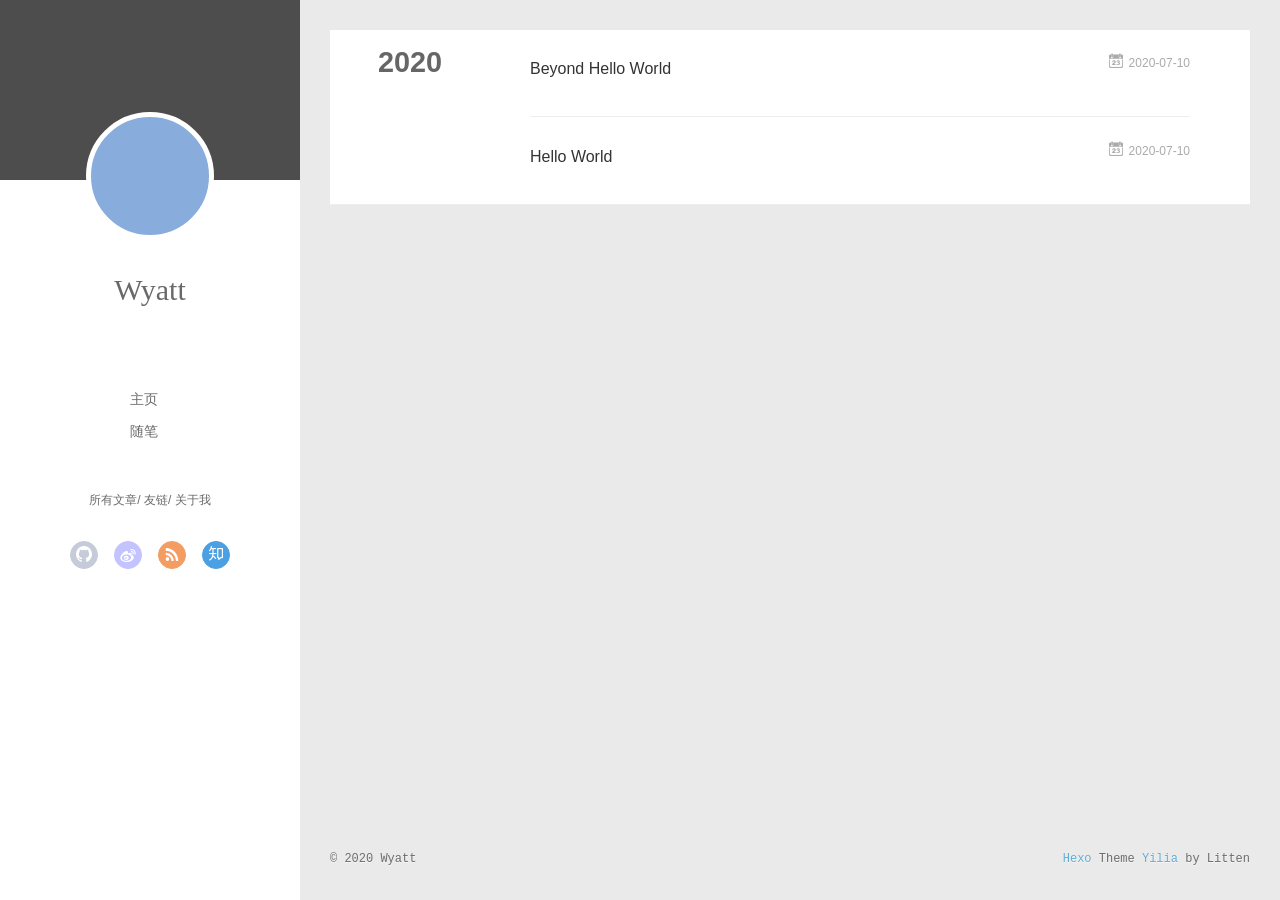
==== commit c3ecf4fb: "Site updated: 2020-07-10 19:23:41" ====
--- a/archives/index.html
+++ b/archives/index.html
@@ -6,17 +6,17 @@
   <meta name="renderer" content="webkit">
   <meta http-equiv="X-UA-Compatible" content="IE=edge" >
   <link rel="dns-prefetch" href="http://yoursite.com">
-  <title>Archives | Hexo</title>
+  <title>Archives | W SPACE</title>
   <meta name="viewport" content="width=device-width, initial-scale=1, maximum-scale=1">
   <meta property="og:type" content="website">
-<meta property="og:title" content="Hexo">
+<meta property="og:title" content="W SPACE">
 <meta property="og:url" content="http://yoursite.com/archives/index.html">
-<meta property="og:site_name" content="Hexo">
+<meta property="og:site_name" content="W SPACE">
 <meta property="og:locale" content="en_US">
-<meta property="article:author" content="John Doe">
+<meta property="article:author" content="Wyatt">
 <meta name="twitter:card" content="summary">
   
-    <link rel="alternative" href="/atom.xml" title="Hexo" type="application/atom+xml">
+    <link rel="alternative" href="/atom.xml" title="W SPACE" type="application/atom+xml">
   
   
     <link rel="icon" href="/favicon.png">
@@ -46,7 +46,7 @@
 			<img src="" class="js-avatar">
 		</a>
 		<hgroup>
-		  <h1 class="header-author"><a href="/">John Doe</a></h1>
+		  <h1 class="header-author"><a href="/">Wyatt</a></h1>
 		</hgroup>
 		
 
@@ -104,7 +104,7 @@
 				<img src="" class="js-avatar">
 			</div>
 			<hgroup>
-			  <h1 class="header-author js-header-author">John Doe</h1>
+			  <h1 class="header-author js-header-author">Wyatt</h1>
 			</hgroup>
 			
 			
@@ -229,7 +229,7 @@
   <div class="outer">
     <div id="footer-info">
     	<div class="footer-left">
-    		&copy; 2020 John Doe
+    		&copy; 2020 Wyatt
     	</div>
       	<div class="footer-right">
       		<a href="http://hexo.io/" target="_blank">Hexo</a>  Theme <a href="https://github.com/litten/hexo-theme-yilia" target="_blank">Yilia</a> by Litten
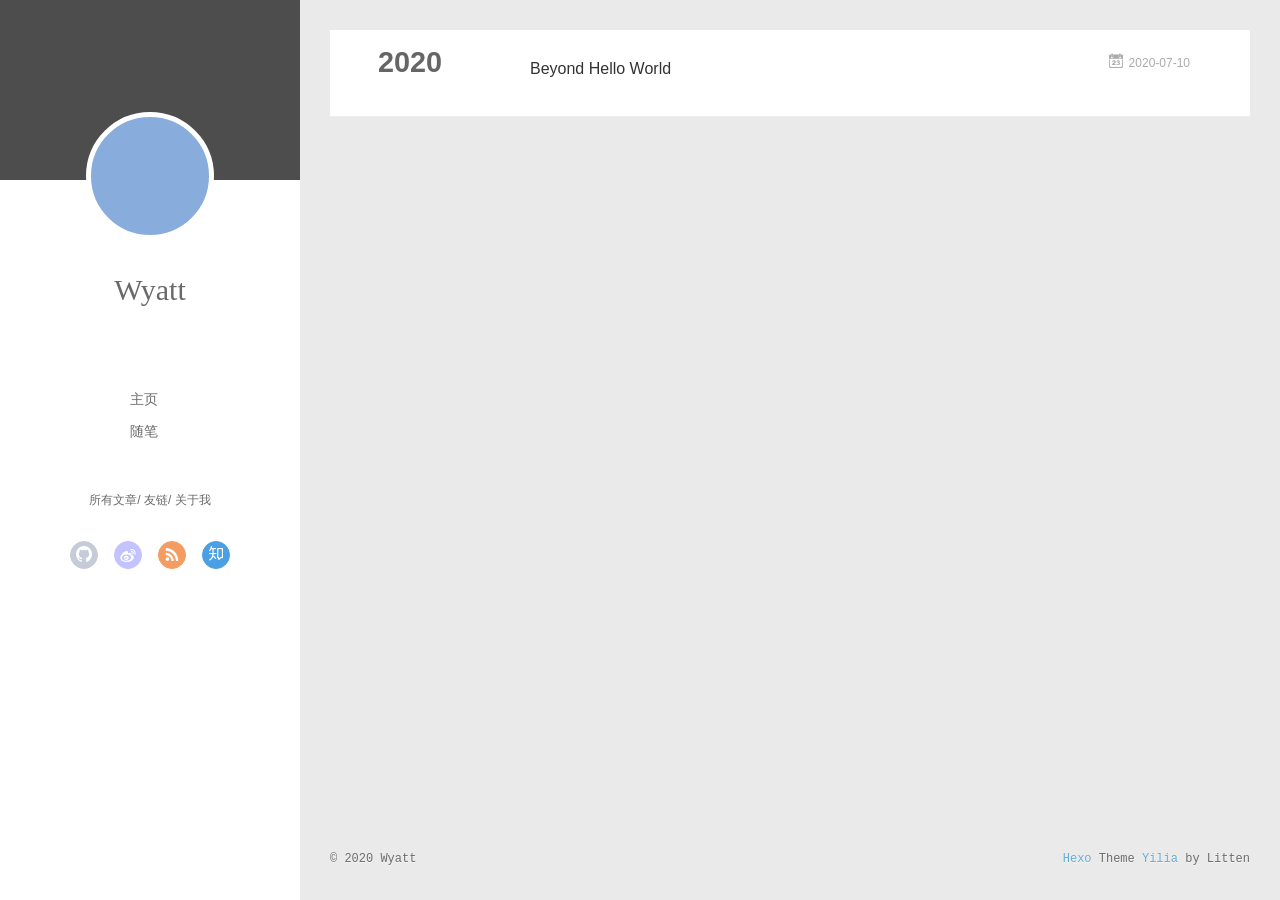
==== commit f6e3a042: "Site updated: 2020-07-10 19:24:51" ====
--- a/archives/index.html
+++ b/archives/index.html
@@ -175,33 +175,6 @@
   
     <h1 itemprop="name">
       <a class="archive-article-title" href="/2020/07/10/Beyond-Hello-World/">Beyond Hello World</a>
-    </h1>
-  
-
-        <div class="article-info info-on-right">
-          
-          
-
-        </div>
-        <div class="clearfix"></div>
-    </header>
-  </div>
-</article>
-  
-    
-    
-    <article class="archive-article archive-type-post">
-  <div class="archive-article-inner">
-    <header class="archive-article-header">
-      	<div class="article-meta">
-	      	<a href="/2020/07/10/hello-world/" class="archive-article-date">
-  	<time datetime="2020-07-10T09:48:24.168Z" itemprop="datePublished"><i class="icon-calendar icon"></i>2020-07-10</time>
-</a>
-        </div>
-    	 
-  
-    <h1 itemprop="name">
-      <a class="archive-article-title" href="/2020/07/10/hello-world/">Hello World</a>
     </h1>
   
 
